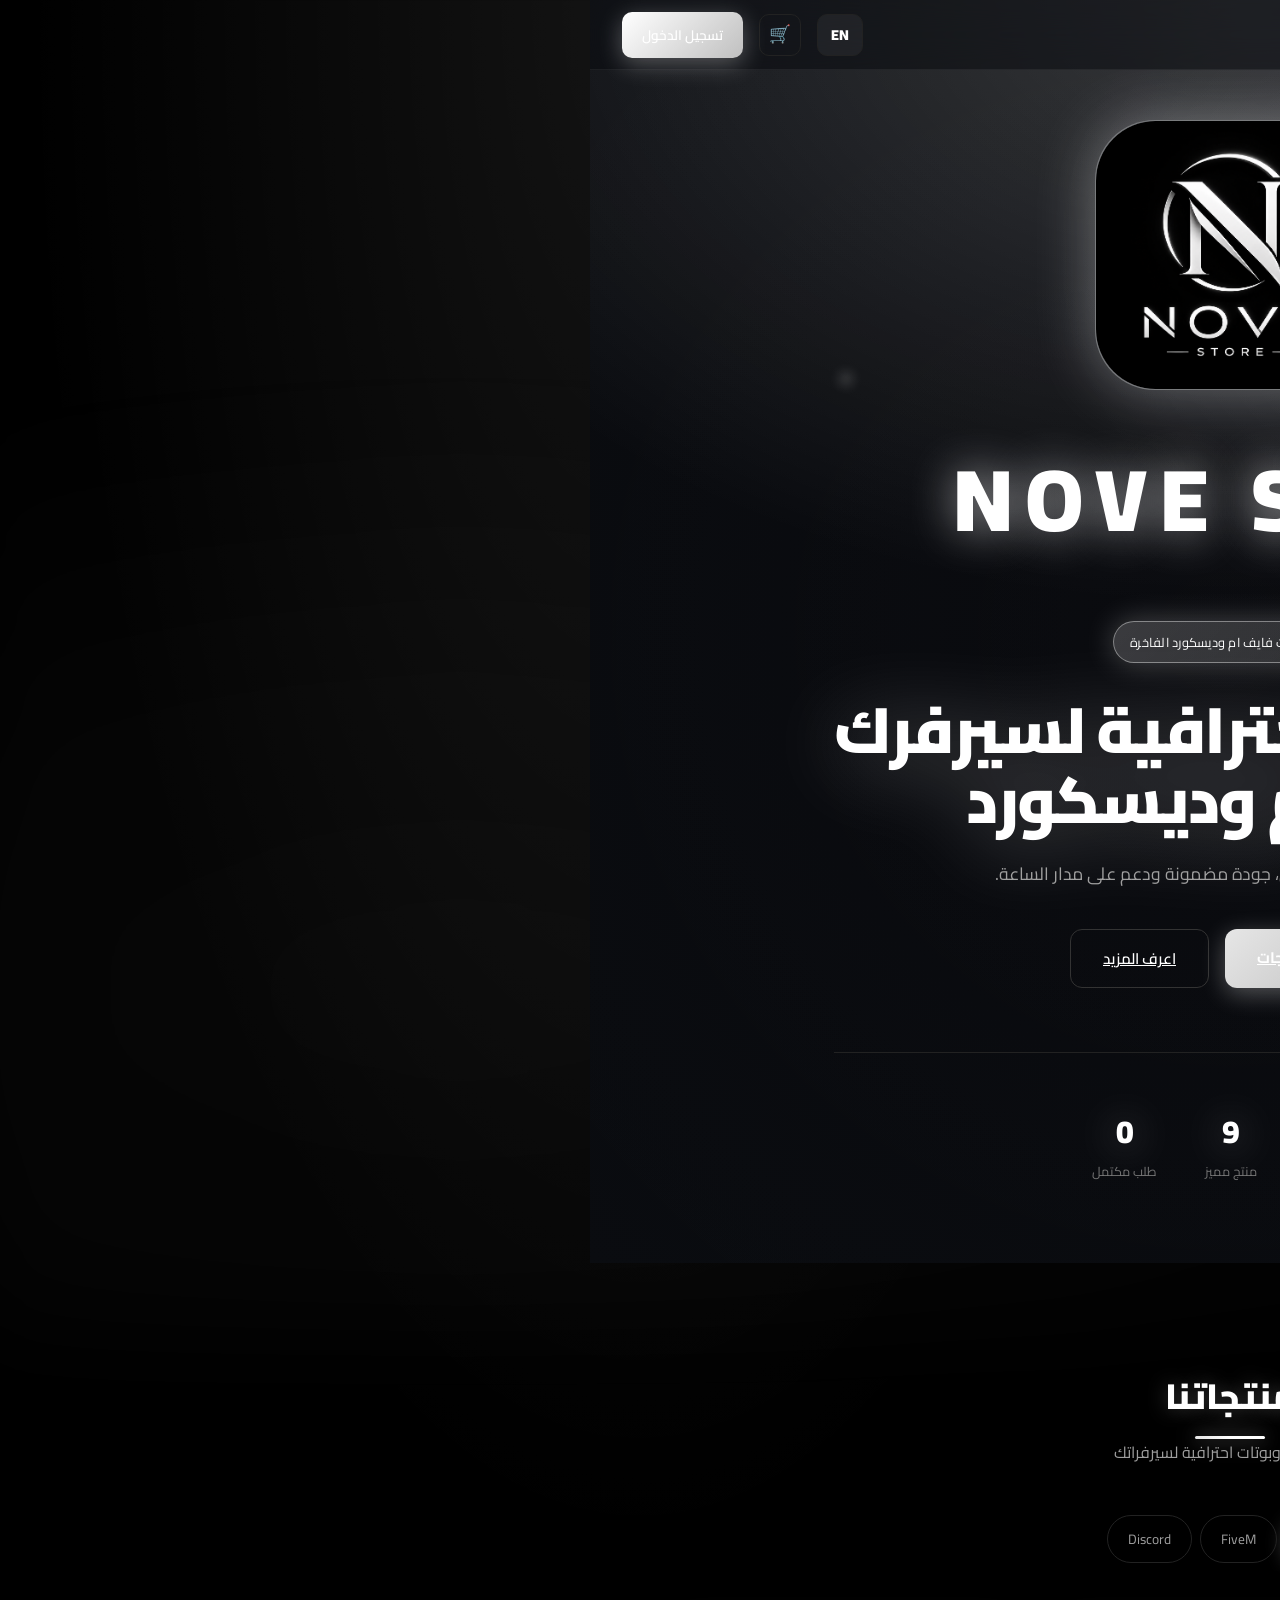
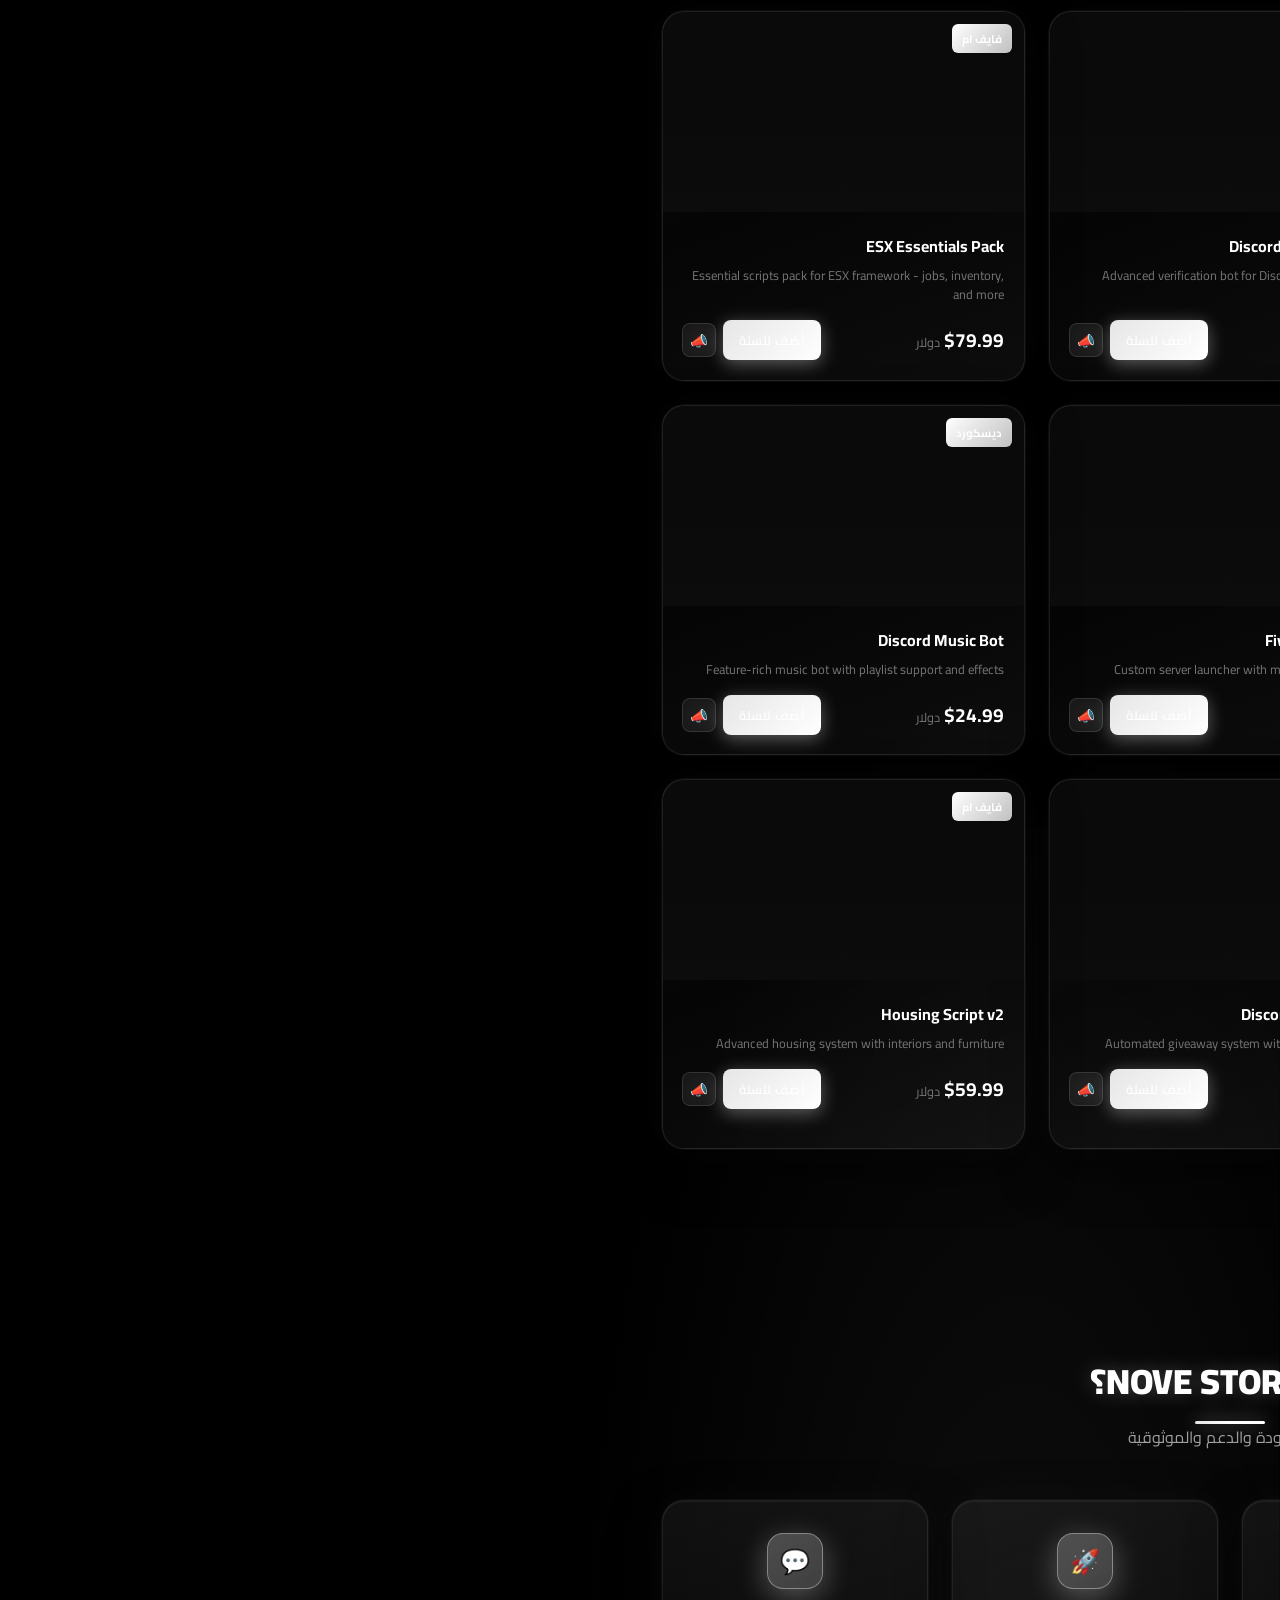
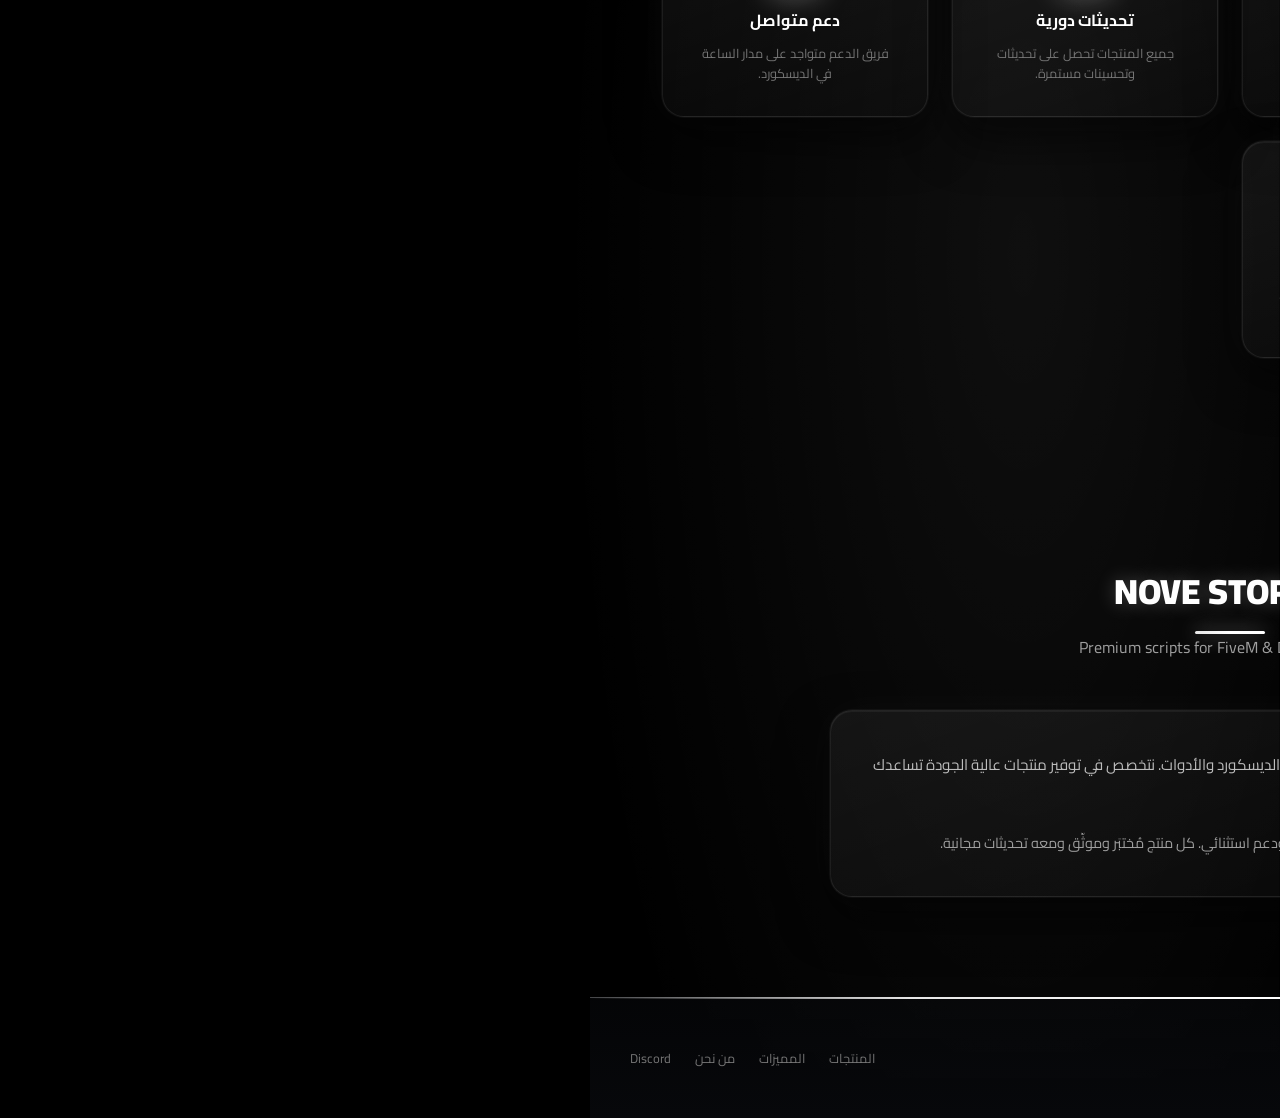
==== index.html @ 497044d3 "Add logo site-wide, user IP tracking, admin PIN gate, anti-tamper kick" ====
<!DOCTYPE html>
<html lang="ar" dir="rtl">
<head>
  <meta charset="UTF-8">
  <meta http-equiv="Content-Security-Policy" content="default-src 'self'; script-src 'self' 'unsafe-inline' https://cdn.jsdelivr.net; style-src 'self' 'unsafe-inline'; img-src 'self' data: blob:; connect-src 'self' https://cdn.jsdelivr.net https://api.emailjs.com https://cdn.jsdelivr.net; font-src 'self' data:; object-src 'none'; base-uri 'self'; frame-ancestors 'self';">
  <meta name="viewport" content="width=device-width, initial-scale=1.0">
  <title>NOVE STOR - FiveM & Discord Products</title>
  <meta name="description" content="Premium FiveM scripts, Discord bots, and gaming resources.">
  <link rel="stylesheet" href="css/style.css">
  <link rel="icon" href="images/logo.png">
  <link rel="apple-touch-icon" href="images/logo.png">
</head>
<body data-page="store">

  <!-- NAVBAR -->
  <nav class="navbar">
    <ul class="nav-links">
      <li><a href="#products" class="active" data-i18n="nav_products">Products</a></li>
      <li><a href="#features" data-i18n="nav_features">Features</a></li>
      <li><a href="#about" data-i18n="nav_about">About</a></li>
    </ul>

    <div class="nav-actions">
      <button class="lang-toggle" id="lang-toggle" onclick="APP.toggleLang()" title="Language">ع</button>

      <button class="nav-cart" onclick="APP.openCart()">
        &#128722;
        <span class="cart-badge hidden">0</span>
      </button>

      <div id="auth-buttons" class="nav-actions">
        <button class="btn-nav btn-nav-filled" onclick="document.getElementById('auth-modal').classList.add('active')" data-i18n="sign_in">Sign In</button>
      </div>

      <div class="user-menu" id="user-menu">
        <img class="user-avatar" src="" alt="User" onclick="APP.toggleUserDropdown()">
        <div class="user-dropdown">
          <div class="user-dropdown-header">
            <h4 class="user-name">User</h4>
            <p class="user-email">user@email.com</p>
            <span class="user-role" id="user-role" data-role="user"></span>
          </div>
          <label class="user-dropdown-action" style="cursor:pointer;">
            📷 <span data-i18n="change_avatar">Change Avatar</span>
            <input type="file" accept="image/*" onchange="APP.uploadAvatar(event)" style="display:none;">
          </label>
          <button class="user-dropdown-action" onclick="APP.showProfilePanel()">
            &#128100; <span data-i18n="my_account">My Account</span>
          </button>
          <a href="pages/admin.html" class="admin-link" data-i18n="admin_panel">&#9881; Admin Panel</a>
          <button onclick="APP.logout()" data-i18n="sign_out">&#10140; Sign Out</button>
        </div>
      </div>

      <button class="mobile-toggle">&#9776;</button>
    </div>
  </nav>

  <!-- HERO -->
<section class="hero" id="home">
    <div class="hero-content">
      <div class="hero-logo">
        <div class="hero-logo-icon">N</div>
        <div class="hero-logo-name">NOVE <span>STOR</span></div>
      </div>
      <div class="hero-badge">
        <span class="hero-badge-dot"></span>
        <span data-i18n="hero_badge">Premium FiveM &amp; Discord Products</span>
      </div>
      <h1>
        <span data-i18n="hero_title1">Premium Scripts &amp; Bots</span>
        <span data-i18n="hero_title2">For Your Server</span>
      </h1>
      <p data-i18n="hero_desc">
        High-quality FiveM scripts, Discord bots, and gaming resources.
        Professional tools for serious server owners.
      </p>
      <div class="hero-actions">
        <a href="#products" class="btn-primary" data-i18n="browse">Browse Products</a>
        <a href="#features" class="btn-secondary" data-i18n="learn_more">Learn More</a>
      </div>
      <div class="hero-stats">
        <div class="hero-stat">
          <h3 id="stat-customers">0</h3>
          <p data-i18n="happy_customers">Happy Customers</p>
        </div>
        <div class="hero-stat">
          <h3 id="stat-products">0</h3>
          <p data-i18n="premium_products">Premium Products</p>
        </div>
        <div class="hero-stat">
          <h3 id="stat-orders">0</h3>
          <p data-i18n="orders_completed">Orders Completed</p>
        </div>
      </div>
    </div>
  </section>

  <!-- PRODUCTS -->
  <section class="section" id="products">
    <div class="section-header">
      <h2 data-i18n="our_products">Our Products</h2>
      <p data-i18n="our_products_desc">Professional scripts and bots for your FiveM and Discord servers</p>
    </div>

    <div class="category-filters">
      <button class="filter-btn active" onclick="APP.filterProducts('all')" data-i18n="all">All</button>
      <button class="filter-btn" onclick="APP.filterProducts('fivem')">FiveM</button>
      <button class="filter-btn" onclick="APP.filterProducts('discord')">Discord</button>
    </div>

    <div class="products-grid" id="products-grid">
      <!-- Products rendered by JS -->
    </div>
  </section>

  <!-- FEATURES -->
  <section class="section" id="features">
    <div class="section-header">
      <h2 data-i18n="why_us">Why Choose NOVE STOR?</h2>
      <p data-i18n="why_us_desc">We deliver quality, support, and reliability</p>
    </div>
    <div class="features-grid">
      <div class="feature-card">
        <div class="feature-icon">&#9889;</div>
        <h3 data-i18n="inst_delivery">Instant Delivery</h3>
        <p data-i18n="inst_delivery_desc">Get your products instantly after payment. No waiting, no delays.</p>
      </div>
      <div class="feature-card">
        <div class="feature-icon">&#128274;</div>
        <h3 data-i18n="secure_payment">Secure Payment</h3>
        <p data-i18n="secure_payment_desc">Safe and secure payments through PayPal. Your data is protected.</p>
      </div>
      <div class="feature-card">
        <div class="feature-icon">&#128640;</div>
        <h3 data-i18n="updates">Regular Updates</h3>
        <p data-i18n="updates_desc">All products receive regular updates and improvements.</p>
      </div>
      <div class="feature-card">
        <div class="feature-icon">&#128172;</div>
        <h3 data-i18n="support247">24/7 Support</h3>
        <p data-i18n="support247_desc">Our support team is available around the clock on Discord.</p>
      </div>
      <div class="feature-card">
        <div class="feature-icon">&#128736;</div>
        <h3 data-i18n="easy_setup">Easy Setup</h3>
        <p data-i18n="easy_setup_desc">All products come with detailed documentation and easy installation.</p>
      </div>
      <div class="feature-card">
        <div class="feature-icon">&#10084;</div>
        <h3 data-i18n="quality_code">Quality Code</h3>
        <p data-i18n="quality_code_desc">Clean, optimized, and well-documented code you can trust.</p>
      </div>
    </div>
  </section>

  <!-- ABOUT -->
  <section class="section" id="about">
    <div class="section-header">
      <h2 data-i18n="about_title">About NOVE STOR</h2>
      <p data-i18n="store_slogan">Your trusted source for FiveM and Discord products</p>
    </div>
    <div class="features-grid" style="max-width: 800px; margin: 0 auto;">
      <div class="feature-card" style="grid-column: 1 / -1; text-align: right; padding: 2.5rem;">
        <p style="color: var(--gray-300); font-size: 0.95rem; line-height: 1.8; margin-bottom: 1.5rem;" data-i18n="about_desc">
          NOVE STOR is a premium marketplace for FiveM scripts, Discord bots, and gaming resources. We specialize in providing high-quality, well-coded products that help you build and manage your gaming communities.
        </p>
        <p style="color: var(--gray-400); font-size: 0.9rem; line-height: 1.8;" data-i18n="about_desc2">
          Our mission is to deliver professional-grade tools at affordable prices with exceptional customer support. Every product is tested, documented, and comes with free updates.
        </p>
      </div>
    </div>
  </section>

  <!-- FOOTER -->
  <footer class="footer">
    <div class="footer-content">
      <p data-i18n="footer_rights">&copy; 2026 NOVE STOR. All rights reserved.</p>
      <div class="footer-links">
        <a href="#products" data-i18n="nav_products">Products</a>
        <a href="#features" data-i18n="nav_features">Features</a>
        <a href="#about" data-i18n="nav_about">About</a>
        <a href="https://discord.gg/nove" target="_blank">Discord</a>
      </div>
      <div class="footer-social" id="social-icons"></div>
    </div>
  </footer>

  <!-- AUTH MODAL -->
  <div class="modal-overlay" id="auth-modal">
    <div class="modal">
      <button class="modal-close" onclick="APP.closeModal('auth-modal')">&times;</button>
      <div class="modal-body">
        <h2 data-i18n="signin_title">Welcome to NOVE STOR</h2>
        <p data-i18n="signin_desc">Sign in to make purchases and manage your orders</p>

        <div class="auth-tabs">
          <button class="auth-tab active" data-tab="login" onclick="APP.showAuthTab('login')" data-i18n="tab_login">Login</button>
          <button class="auth-tab" data-tab="register" onclick="APP.showAuthTab('register')" data-i18n="tab_register">Register</button>
        </div>

        <!-- LOGIN FORM -->
        <div class="auth-form" id="auth-login-form">
          <form onsubmit="APP.loginWithEmail(event)">
            <div class="form-group">
              <label data-i18n="email_label">Email</label>
              <input type="email" id="auth-email" placeholder="example@email.com" required>
            </div>
            <div class="form-group">
              <label data-i18n="password_label">Password</label>
              <input type="password" id="auth-password" placeholder="\u2022\u2022\u2022\u2022\u2022\u2022" required minlength="6">
            </div>
            <button type="submit" class="auth-submit-btn" style="background:var(--primary); color:#fff; margin-top:0.5rem;">
              <span data-i18n="tab_login">Login</span>
            </button>
          </form>
          <div class="auth-countdown" id="login-countdown" style="display:none;"></div>
        </div>

        <!-- REGISTER FORM -->
        <div class="auth-form" id="auth-register-form" style="display:none;">
          <form onsubmit="APP.registerWithEmail(event)">
            <div class="form-group">
              <label data-i18n="name_label">Full Name</label>
              <input type="text" id="reg-name" placeholder="John Doe" required>
            </div>
            <div class="form-group">
              <label data-i18n="email_label">Email</label>
              <input type="email" id="reg-email" placeholder="example@email.com" required>
            </div>
            <div class="form-group">
              <label data-i18n="password_label">Password</label>
              <input type="password" id="reg-password" placeholder="\u2022\u2022\u2022\u2022\u2022\u2022" required minlength="6">
            </div>
            <button type="submit" class="auth-submit-btn" style="background:var(--primary); color:#fff; margin-top:0.5rem;">
              <span data-i18n="tab_register">Register</span>
            </button>
          </form>
          <div class="auth-countdown" id="reg-countdown" style="display:none;"></div>
        </div>

        <p style="text-align:center; font-size: 0.8rem; color: var(--gray-500); margin-top:1rem;" data-i18n="terms_note">
          By signing in, you agree to our Terms of Service and Privacy Policy
        </p>
      </div>
    </div>
  </div>

  <!-- CART MODAL -->
  <div class="modal-overlay" id="cart-modal">
    <div class="modal">
      <button class="modal-close" onclick="APP.closeModal('cart-modal')">&times;</button>
      <div class="modal-body">
        <!-- Cart content rendered by JS -->
      </div>
    </div>
  </div>

  <!-- PRODUCT DETAIL MODAL -->
  <div class="modal-overlay" id="product-modal">
    <div class="modal">
      <div class="modal-body">
        <!-- Product detail rendered by JS -->
      </div>
    </div>
  </div>

  <!-- PROFILE MODAL -->
  <div class="modal-overlay" id="profile-modal">
    <div class="modal" style="max-width:520px;">
      <button class="modal-close" onclick="APP.closeModal('profile-modal')">&times;</button>
      <div class="modal-body" id="profile-content">
        <!-- Rendered by JS -->
      </div>
    </div>
  </div>

  <!-- SUCCESS PAGE -->
  <div id="success-content" style="min-height:100vh; display:none; align-items:center; justify-content:center; text-align:center; padding:120px 2rem 2rem;">
  </div>

  <script src="https://cdn.jsdelivr.net/npm/@emailjs/browser@4/dist/email.min.js"></script>
  <script src="js/app.js"></script>
  <script>
    document.addEventListener('DOMContentLoaded', () => {
      APP.loadSettings();
      APP.applyStaticTranslations();
      const lt = document.getElementById('lang-toggle');
      if (lt) lt.textContent = APP.lang === 'ar' ? 'EN' : 'ع';
      APP.applyLogo();
      APP.renderProducts();
      APP.initReveal();
      APP.applyHidden();
      APP.applyTextEdits();
    });
  </script>
</body>
</html>
---- css/style.css ----
@import url('fonts-local.css');

:root {
  --black: #000000;
  --dark: #050505;
  --darker: #0a0a0a;
  --card-bg: #0c0c0c;
  --border: #222222;
  --border-light: #333333;
  --white: #ffffff;
  --gray-100: #ffffff;
  --gray-200: #e0e0e0;
  --gray-300: #bdbdbd;
  --gray-400: #9e9e9e;
  --gray-500: #757575;
  --gray-600: #4f4f4f;
  --accent: #ffffff;
  --primary: #ffffff;
  --primary-light: #ffffff;
  --secondary: #bdbdbd;
  --secondary-light: #ffffff;
  --gradient: linear-gradient(135deg, #ffffff, #c0c0c0);
  --gradient-soft: linear-gradient(135deg, rgba(255,255,255,0.12), rgba(255,255,255,0.05));
  --glow: 0 0 30px rgba(255,255,255,0.18);
}

* {
  margin: 0;
  padding: 0;
  box-sizing: border-box;
}

html {
  scroll-behavior: auto;
}

[id] {
  scroll-margin-top: 80px;
}

body {
  font-family: 'Cairo', 'Inter', sans-serif;
  background: var(--black);
  color: var(--white);
  direction: rtl;
  min-height: 100vh;
  overflow-x: hidden;
  background-image:
    radial-gradient(ellipse 80% 60% at 50% 0%, rgba(255,255,255,0.08) 0%, transparent 60%),
    radial-gradient(ellipse 60% 50% at 80% 80%, rgba(255,255,255,0.06) 0%, transparent 60%);
}

/* ===== LANGUAGE ===== */
html[dir="ltr"] body {
  direction: ltr;
}

html[dir="ltr"] .navbar,
html[dir="ltr"] .section-header,
html[dir="ltr"] .footer-content,
html[dir="ltr"] .modal-body {
  text-align: left;
}

html[dir="ltr"] .hero-content {
  direction: ltr;
}

html[dir="ltr"] .nav-links a::after {
  right: 0;
  left: 0;
  margin: 0 auto;
}

html[dir="ltr"] .navbar,
html[dir="ltr"] .nav-actions,
html[dir="ltr"] .nav-links,
html[dir="ltr"] .category-filters,
html[dir="ltr"] .hero-stats,
html[dir="ltr"] .hero-actions,
html[dir="ltr"] .footer-links {
  flex-direction: row;
}

html[dir="ltr"] .toolbar-right { margin-left: 0; margin-right: auto; }

/* Admin LTR direction overrides */
html[dir="ltr"] .admin-sidebar {
  right: auto;
  left: 0;
  border-left: none;
  border-right: 1px solid var(--border);
}

html[dir="ltr"] .admin-content {
  margin-right: 0;
  margin-left: 280px;
}

html[dir="ltr"] .admin-nav-item.active {
  border-right: none;
  border-left: 3px solid var(--white);
}

html[dir="ltr"] .admin-sidebar-brand,
html[dir="ltr"] .admin-nav-item,
html[dir="ltr"] .admin-owner-card,
html[dir="ltr"] .admin-table th,
html[dir="ltr"] .admin-table td,
html[dir="ltr"] .admin-content,
html[dir="ltr"] .admin-topbar {
  direction: ltr;
  text-align: left;
}

@media (max-width: 768px) {
  html[dir="ltr"] .admin-sidebar {
    right: auto;
    left: 0;
    transform: translateX(-100%);
  }
  html[dir="ltr"] .admin-sidebar.active {
    transform: translateX(0);
  }
  html[dir="ltr"] .admin-content {
    margin-left: 0;
  }
}

.lang-toggle {
  background: rgba(255,255,255,0.05);
  border: 1px solid var(--border);
  color: var(--white);
  font-family: inherit;
  font-weight: 800;
  width: 46px;
  height: 42px;
  border-radius: 10px;
  cursor: pointer;
  font-size: 0.9rem;
  transition: all 0.3s ease;
}

.lang-toggle:hover {
  border-color: var(--primary);
  background: rgba(255,255,255,0.15);
  color: var(--primary-light);
  box-shadow: 0 0 20px rgba(255,255,255,0.2);
}

/* ===== FLOATING GLOW EFFECT (float on water with shine) ===== */
.hero {
  background:
    radial-gradient(120% 80% at 50% 0%, rgba(255,255,255,0.12) 0%, transparent 60%),
    radial-gradient(ellipse at center, #000 0%, #0a0c10 100%);
}

body {
  position: relative;
}

/* Animated water shimmer background — lightweight, opacity-only */
body::before {
  content: '';
  position: fixed;
  inset: -50%;
  z-index: -1;
  background:
    radial-gradient(ellipse 60% 40% at 20% 80%, rgba(255,255,255,0.04), transparent),
    radial-gradient(ellipse 50% 35% at 80% 20%, rgba(255,255,255,0.04), transparent);
  filter: blur(60px);
  opacity: 0.85;
  pointer-events: none;
}

/* Floating cards — subtle GPU transform only */
.feature-card,
.admin-stat-card,
.admin-panel-card,
.admin-form-card,
.admin-table {
  box-shadow:
    0 0 0 1px rgba(255,255,255,0.04),
    0 20px 50px rgba(0,0,0,0.6),
    inset 0 1px 0 rgba(255,255,255,0.05),
    0 0 40px rgba(255,255,255,0.03);
  position: relative;
}

.product-card {
  box-shadow:
    0 0 0 1px rgba(255,255,255,0.04),
    0 20px 50px rgba(0,0,0,0.6),
    inset 0 1px 0 rgba(255,255,255,0.05),
    0 0 40px rgba(255,255,255,0.03);
  position: relative;
  animation: cardIn 0.4s cubic-bezier(0.2, 0.8, 0.2, 1) both;
}
@keyframes cardIn {
  from { opacity: 0; transform: translateY(14px); }
  to { opacity: 1; transform: none; }
}

.product-card:nth-child(odd),
.admin-stat-card:nth-child(even) {
  animation-delay: 0.06s;
}

.product-card:nth-child(3n),
.admin-stat-card:nth-child(4n) {
  animation-delay: 0.12s;
}

.product-card:nth-child(odd) { animation-delay: 0.06s; }

.product-card:hover {
  transform: translateY(-4px);
}

/* Glow sweep — subtle, GPU transform only */
.product-card::before,
.feature-card::before,
.admin-panel-card::before {
  content: '';
  position: absolute;
  top: 0;
  left: -100%;
  width: 60%;
  height: 100%;
  background: linear-gradient(120deg, transparent, rgba(255,255,255,0.08), transparent);
  transform: skewX(-20deg);
  pointer-events: none;
  visibility: hidden;
}

/* Buttons get a soft glow too */
.btn-primary,
.btn-nav-filled,
.btn-admin-primary {
  box-shadow: 0 6px 24px rgba(255,255,255,0.3);
}

.btn-primary:hover,
.btn-nav-filled:hover,
.btn-admin-primary:hover {
  box-shadow: 0 8px 40px rgba(255,255,255,0.5);
}

/* Modal glows softly */
.modal {
  box-shadow: 0 0 0 1px rgba(255,255,255,0.1), 0 30px 80px rgba(0,0,0,0.8), 0 0 60px rgba(255,255,255,0.08);
}

/* Shimmering brand */
::-webkit-scrollbar {
  width: 8px;
}
::-webkit-scrollbar-track {
  background: var(--dark);
}
::-webkit-scrollbar-thumb {
  background: var(--border-light);
  border-radius: 4px;
}
::-webkit-scrollbar-thumb:hover {
  background: var(--primary);
}

/* ===== NAVBAR ===== */
.navbar {
  position: fixed;
  top: 0;
  left: 0;
  right: 0;
  z-index: 1000;
  background: rgba(0, 0, 0, 0.85);
  backdrop-filter: blur(20px);
  border-bottom: 1px solid var(--border);
  padding: 0 2rem;
  height: 70px;
  display: flex;
  align-items: center;
  justify-content: space-between;
  gap: 2rem;
  transition: all 0.3s ease;
}

.navbar.scrolled {
  background: rgba(0, 0, 0, 0.95);
  box-shadow: 0 4px 30px rgba(0, 0, 0, 0.5);
}

.nav-links {
  display: flex;
  align-items: center;
  gap: 2rem;
  list-style: none;
  justify-content: flex-start;
}

.nav-links a {
  color: var(--gray-400);
  text-decoration: none;
  font-size: 0.9rem;
  font-weight: 500;
  transition: color 0.3s ease;
  position: relative;
}

.nav-links a:hover,
.nav-links a.active {
  color: var(--white);
}

.nav-links a::after {
  content: '';
  position: absolute;
  bottom: -4px;
  right: 0;
  width: 0;
  height: 2px;
  background: var(--white);
  transition: width 0.3s ease;
}

.nav-links a:hover::after,
.nav-links a.active::after {
  width: 100%;
}

.nav-actions {
  display: flex;
  align-items: center;
  gap: 1rem;
  justify-content: flex-end;
}

.nav-cart {
  position: relative;
  background: none;
  border: 1px solid var(--border);
  color: var(--white);
  width: 42px;
  height: 42px;
  border-radius: 10px;
  cursor: pointer;
  display: flex;
  align-items: center;
  justify-content: center;
  font-size: 1.1rem;
  transition: all 0.3s ease;
}

.nav-cart:hover {
  border-color: var(--white);
  background: rgba(255,255,255,0.05);
}

.cart-badge {
  position: absolute;
  top: -5px;
  left: -5px;
  background: var(--primary);
  color: var(--white);
  font-size: 0.65rem;
  font-weight: 700;
  width: 18px;
  height: 18px;
  border-radius: 50%;
  display: flex;
  align-items: center;
  justify-content: center;
}

.cart-badge.hidden {
  display: none;
}

.btn-nav {
  padding: 10px 20px;
  border-radius: 10px;
  font-size: 0.85rem;
  font-weight: 600;
  cursor: pointer;
  transition: all 0.3s ease;
  border: none;
  font-family: inherit;
}

.btn-nav-outline {
  background: transparent;
  color: var(--white);
  border: 1px solid var(--border-light);
}

.btn-nav-outline:hover {
  border-color: var(--white);
  background: rgba(255,255,255,0.05);
}

.btn-nav-filled {
  background: var(--gradient);
  color: var(--white);
}

.btn-nav-filled:hover {
  box-shadow: 0 6px 24px rgba(255,255,255,0.4);
  transform: translateY(-1px);
}

.user-menu {
  position: relative;
  display: none;
}

.user-menu.active {
  display: block;
}

.user-avatar {
  width: 40px;
  height: 40px;
  border-radius: 50%;
  border: 2px solid var(--primary);
  cursor: pointer;
  object-fit: cover;
  transition: all 0.3s ease;
}

.user-avatar:hover {
  border-color: var(--secondary);
  box-shadow: 0 0 15px rgba(255,255,255,0.4);
}

.user-dropdown {
  position: absolute;
  top: 50px;
  left: 0;
  background: var(--darker);
  border: 1px solid var(--border);
  border-radius: 12px;
  padding: 8px;
  min-width: 220px;
  display: none;
  box-shadow: 0 20px 60px rgba(0,0,0,0.5);
}

.user-dropdown.active {
  display: block;
}

.user-dropdown-header {
  padding: 12px;
  border-bottom: 1px solid var(--border);
  margin-bottom: 4px;
}

.user-dropdown-header p {
  font-size: 0.8rem;
  color: var(--gray-400);
}

.user-dropdown-header h4 {
  font-size: 0.9rem;
  font-weight: 600;
}

.user-dropdown a,
.user-dropdown button {
  display: flex;
  align-items: center;
  gap: 10px;
  padding: 10px 12px;
  color: var(--gray-300);
  text-decoration: none;
  font-size: 0.85rem;
  border-radius: 8px;
  border: none;
  background: none;
  width: 100%;
  cursor: pointer;
  font-family: inherit;
  transition: background 0.2s;
}

.user-dropdown a:hover,
.user-dropdown button:hover {
  background: rgba(255,255,255,0.05);
  color: var(--white);
}

.user-dropdown .danger {
  color: #ff4444;
}

.user-dropdown-action {
  display: flex;
  align-items: center;
  gap: 10px;
  padding: 10px 12px;
  color: var(--gray-300);
  font-size: 0.85rem;
  border-radius: 8px;
  transition: background 0.2s;
  cursor: pointer;
}

.user-dropdown-action:hover {
  background: rgba(255,255,255,0.1);
  color: var(--primary-light);
}

.mobile-toggle {
  display: none;
  background: none;
  border: none;
  color: var(--white);
  font-size: 1.5rem;
  cursor: pointer;
}

/* ===== HERO ===== */
.hero {
  min-height: 100vh;
  display: flex;
  align-items: center;
  justify-content: center;
  text-align: center;
  padding: 120px 2rem 80px;
  position: relative;
  overflow: hidden;
}

.hero::before {
  content: '';
  position: absolute;
  top: -50%;
  left: -50%;
  width: 200%;
  height: 200%;
  background: radial-gradient(circle at 50% 50%, rgba(255,255,255,0.02) 0%, transparent 50%);
}

.hero-content {
  position: relative;
  z-index: 1;
  max-width: 800px;
}

/* Big luxury logo — first thing customers see */
.hero-logo {
  display: flex;
  flex-direction: column;
  align-items: center;
  gap: 1.6rem;
  margin-bottom: 2.5rem;
}

.hero-logo-icon {
  width: 270px;
  height: 270px;
  background: var(--gradient);
  border-radius: 60px;
  display: flex;
  align-items: center;
  justify-content: center;
  font-weight: 900;
  font-size: 7.2rem;
  color: #000;
  box-shadow:
    0 0 0 2px rgba(255,255,255,0.35),
    0 30px 90px rgba(0,0,0,0.65),
    0 0 120px rgba(255,255,255,0.5);
}

.hero-logo-name {
  font-size: 5.5rem;
  font-weight: 900;
  letter-spacing: 0.14em;
  color: var(--white);
  text-shadow: 0 0 45px rgba(255,255,255,0.6);
}

.hero-logo-name span {
  color: var(--primary);
  text-shadow: 0 0 45px rgba(255,255,255,0.7);
}

.hero-badge {
  border: 1px solid rgba(255,255,255,0.4);
  background: linear-gradient(135deg, rgba(255,255,255,0.16), rgba(255,255,255,0.08));
  box-shadow: 0 0 30px rgba(255,255,255,0.2);
}

.hero-badge-dot {
  background: var(--primary);
  box-shadow: 0 0 12px 2px rgba(255,255,255,0.7);
  animation: none;
}

.hero-badge {
  display: inline-flex;
  align-items: center;
  gap: 8px;
  padding: 8px 16px;
  background: var(--gradient-soft);
  border: 1px solid rgba(255,255,255,0.3);
  border-radius: 50px;
  font-size: 0.8rem;
  color: var(--primary-light);
  margin-bottom: 2rem;
}

.hero-badge-dot {
  width: 6px;
  height: 6px;
  background: var(--primary);
  border-radius: 50%;
  box-shadow: 0 0 12px 2px rgba(255,255,255,0.7);
}

@keyframes pulse {
  0%, 100% { opacity: 1; }
  50% { opacity: 0.3; }
}

.hero h1 {
  font-size: 4rem;
  font-weight: 900;
  line-height: 1.1;
  margin-bottom: 1.5rem;
  letter-spacing: -2px;
}

.hero h1 span {
  display: block;
  color: var(--white);
}

.hero p {
  font-size: 1.1rem;
  color: var(--gray-400);
  max-width: 550px;
  margin: 0 auto 2.5rem;
  line-height: 1.7;
}

.hero-actions {
  display: flex;
  gap: 1rem;
  justify-content: center;
  flex-wrap: wrap;
}

.btn-primary {
  padding: 14px 32px;
  background: var(--gradient);
  color: var(--white);
  border: none;
  border-radius: 12px;
  font-size: 0.95rem;
  font-weight: 700;
  cursor: pointer;
  font-family: inherit;
  transition: all 0.3s ease;
}

.btn-primary:hover {
  transform: translateY(-2px);
  box-shadow: 0 10px 40px rgba(255,255,255,0.4);
}

.btn-secondary {
  padding: 14px 32px;
  background: transparent;
  color: var(--white);
  border: 1px solid var(--border-light);
  border-radius: 12px;
  font-size: 0.95rem;
  font-weight: 600;
  cursor: pointer;
  font-family: inherit;
  transition: all 0.3s ease;
}

.btn-secondary:hover {
  border-color: var(--primary);
  background: rgba(255,255,255,0.08);
  color: var(--primary-light);
}

.hero-stats {
  display: flex;
  justify-content: center;
  gap: 3rem;
  margin-top: 4rem;
  padding-top: 3rem;
  border-top: 1px solid var(--border);
}

.hero-stat h3 {
  font-size: 2rem;
  font-weight: 900;
  color: var(--white);
}

.hero-stat p {
  font-size: 0.8rem;
  color: var(--gray-500);
  margin: 0;
}

/* ===== SECTIONS ===== */
.section {
  padding: 100px 2rem;
  max-width: 1200px;
  margin: 0 auto;
}

.section-header {
  text-align: center;
  margin-bottom: 3rem;
}

.section-header h2 {
  font-size: 2.2rem;
  font-weight: 800;
  margin-bottom: 0.5rem;
  color: var(--white);
  text-shadow: 0 0 20px rgba(255,255,255,0.25);
}

.section-header p {
  color: var(--gray-400);
  font-size: 1rem;
}

.category-filters {
  display: flex;
  justify-content: center;
  gap: 0.5rem;
  margin-bottom: 3rem;
  flex-wrap: wrap;
}

.filter-btn {
  padding: 10px 20px;
  background: transparent;
  border: 1px solid var(--border);
  color: var(--gray-400);
  border-radius: 50px;
  font-size: 0.85rem;
  font-weight: 500;
  cursor: pointer;
  font-family: inherit;
  transition: all 0.3s ease;
}

.filter-btn:hover,
.filter-btn.active {
  background: var(--gradient);
  color: var(--white);
  border-color: transparent;
  box-shadow: 0 4px 20px rgba(255,255,255,0.3);
}

/* ===== PRODUCTS GRID ===== */
.products-grid {
  display: grid;
  grid-template-columns: repeat(auto-fill, minmax(280px, 1fr));
  gap: 1.5rem;
}

.product-card {
  background: var(--card-bg);
  border: 1px solid var(--border);
  border-radius: 16px;
  overflow: hidden;
  transition: all 0.4s ease;
  cursor: pointer;
}

.product-card:hover {
  border-color: rgba(255,255,255,0.4);
  transform: translateY(-6px);
  box-shadow: 0 20px 60px rgba(0,0,0,0.4), 0 0 30px rgba(255,255,255,0.1);
}

.product-image {
  width: 100%;
  height: 200px;
  background: var(--darker);
  display: flex;
  align-items: center;
  justify-content: center;
  font-size: 3rem;
  position: relative;
  overflow: hidden;
}

.product-image::after {
  content: '';
  position: absolute;
  inset: 0;
  background: linear-gradient(180deg, transparent 50%, var(--card-bg) 100%);
}

.product-tag {
  position: absolute;
  top: 12px;
  right: 12px;
  padding: 4px 10px;
  background: var(--gradient);
  color: var(--white);
  font-size: 0.7rem;
  font-weight: 700;
  border-radius: 6px;
  z-index: 1;
}

.product-info {
  padding: 1.2rem;
}

.product-info h3 {
  font-size: 1rem;
  font-weight: 700;
  margin-bottom: 0.3rem;
}

.product-info p {
  font-size: 0.8rem;
  color: var(--gray-500);
  margin-bottom: 1rem;
  line-height: 1.5;
}

.product-footer {
  display: flex;
  align-items: center;
  justify-content: space-between;
}

.product-price {
  font-size: 1.2rem;
  font-weight: 800;
}

.product-price span {
  font-size: 0.8rem;
  font-weight: 400;
  color: var(--gray-500);
}

.btn-add-cart {
  padding: 8px 16px;
  background: var(--gradient);
  color: var(--white);
  border: none;
  border-radius: 8px;
  font-size: 0.8rem;
  font-weight: 600;
  cursor: pointer;
  font-family: inherit;
  transition: all 0.3s ease;
}

.btn-add-cart:hover {
  box-shadow: 0 4px 20px rgba(255,255,255,0.4);
  transform: translateY(-1px);
}

.btn-add-cart.added {
  background: var(--gray-600);
  color: var(--white);
}

/* ===== FEATURES ===== */
.features-grid {
  display: grid;
  grid-template-columns: repeat(auto-fit, minmax(250px, 1fr));
  gap: 1.5rem;
}

.feature-card {
  padding: 2rem;
  background: var(--card-bg);
  border: 1px solid var(--border);
  border-radius: 16px;
  text-align: center;
  transition: all 0.4s ease;
}

.feature-card:hover {
  border-color: rgba(255,255,255,0.3);
  transform: translateY(-4px);
  box-shadow: 0 20px 50px rgba(0,0,0,0.3), 0 0 20px rgba(255,255,255,0.08);
}

.feature-icon {
  width: 56px;
  height: 56px;
  background: var(--gradient-soft);
  border: 1px solid rgba(255,255,255,0.2);
  border-radius: 14px;
  display: flex;
  align-items: center;
  justify-content: center;
  font-size: 1.5rem;
  margin: 0 auto 1rem;
  transition: all 0.3s ease;
}

.feature-card:hover .feature-icon {
  background: var(--gradient);
  border-color: transparent;
  transform: scale(1.1);
  box-shadow: 0 0 20px rgba(255,255,255,0.4);
}

.feature-card h3 {
  font-size: 1rem;
  font-weight: 700;
  margin-bottom: 0.5rem;
}

.feature-card p {
  font-size: 0.8rem;
  color: var(--gray-500);
  line-height: 1.6;
}

/* ===== PROFILE PANEL ===== */
.profile-header {
  text-align: center;
  padding: 1.5rem 0 1rem;
  border-bottom: 1px solid var(--border);
  margin-bottom: 1rem;
}

.profile-avatar-wrap {
  width: 80px;
  height: 80px;
  border-radius: 50%;
  margin: 0 auto 0.8rem;
  border: 3px solid var(--primary);
  overflow: hidden;
  box-shadow: 0 0 20px rgba(255,255,255,0.3);
  position: relative;
  display: block;
}

.profile-avatar-wrap img {
  width: 100%;
  height: 100%;
  object-fit: cover;
}

.profile-header h3 {
  font-size: 1.1rem;
  font-weight: 700;
  margin-bottom: 0.2rem;
}

.profile-header p {
  font-size: 0.8rem;
  color: var(--gray-400);
}

.profile-tabs {
  display: flex;
  gap: 0;
  border-bottom: 1px solid var(--border);
  margin-bottom: 1rem;
}

.profile-tab {
  flex: 1;
  padding: 10px 0;
  background: none;
  border: none;
  color: var(--gray-500);
  font-size: 0.82rem;
  font-weight: 600;
  cursor: pointer;
  font-family: inherit;
  transition: all 0.3s;
  border-bottom: 2px solid transparent;
  text-align: center;
}

.profile-tab.active {
  color: var(--primary-light);
  border-bottom-color: var(--primary);
}

.profile-tab:hover {
  color: var(--white);
}

.profile-section {
  display: none;
}

.profile-section.active {
  display: block;
}

.profile-form .form-group {
  margin-bottom: 0.8rem;
}

.profile-form .form-group label {
  display: block;
  font-size: 0.75rem;
  color: var(--gray-400);
  margin-bottom: 0.3rem;
  font-weight: 600;
}

.profile-form .form-group input {
  width: 100%;
  padding: 10px 12px;
  background: rgba(255,255,255,0.05);
  border: 1px solid var(--border);
  border-radius: 10px;
  color: var(--white);
  font-size: 0.85rem;
  font-family: inherit;
  transition: border-color 0.3s;
}

.profile-form .form-group input:focus {
  outline: none;
  border-color: var(--primary);
}

.profile-btn {
  width: 100%;
  padding: 12px;
  background: var(--gradient);
  color: var(--white);
  border: none;
  border-radius: 10px;
  font-size: 0.85rem;
  font-weight: 700;
  cursor: pointer;
  font-family: inherit;
  transition: all 0.3s;
  margin-top: 0.5rem;
}

.profile-btn:hover {
  box-shadow: 0 6px 24px rgba(255,255,255,0.4);
  transform: translateY(-1px);
}

.profile-btn.danger {
  background: linear-gradient(135deg, #ef4444, #dc2626);
}

.order-card {
  background: rgba(255,255,255,0.03);
  border: 1px solid var(--border);
  border-radius: 12px;
  padding: 1rem;
  margin-bottom: 0.8rem;
  transition: border-color 0.3s;
}

.order-card:hover {
  border-color: rgba(255,255,255,0.3);
}

.order-card-header {
  display: flex;
  justify-content: space-between;
  align-items: center;
  margin-bottom: 0.5rem;
}

.order-card-header h4 {
  font-size: 0.82rem;
  font-weight: 700;
  color: var(--primary-light);
}

.order-status {
  padding: 3px 10px;
  border-radius: 20px;
  font-size: 0.68rem;
  font-weight: 700;
}

.order-status.completed {
  background: rgba(34,197,94,0.15);
  color: #22c55e;
}

.order-status.pending {
  background: rgba(251,191,36,0.15);
  color: #fbbf24;
}

.order-items {
  font-size: 0.75rem;
  color: var(--gray-400);
  margin-bottom: 0.4rem;
}

.order-card-footer {
  display: flex;
  justify-content: space-between;
  align-items: center;
  font-size: 0.75rem;
  color: var(--gray-500);
  padding-top: 0.5rem;
  border-top: 1px solid var(--border);
}

.order-total {
  font-weight: 700;
  color: var(--white);
  font-size: 0.9rem;
}

.empty-orders {
  text-align: center;
  padding: 2rem 1rem;
  color: var(--gray-500);
}

.empty-orders h4 {
  font-size: 2rem;
  margin-bottom: 0.5rem;
}

/* ===== SHARE ===== */
.btn-share {
  width: 34px;
  height: 34px;
  background: rgba(255,255,255,0.05);
  border: 1px solid var(--border);
  border-radius: 8px;
  color: var(--white);
  font-size: 0.9rem;
  cursor: pointer;
  font-family: inherit;
  transition: all 0.3s ease;
}

.btn-share:hover {
  border-color: var(--primary);
  background: rgba(255,255,255,0.15);
  color: var(--primary-light);
  box-shadow: 0 0 12px rgba(255,255,255,0.3);
}

.product-share-row {
  display: flex;
  align-items: center;
  gap: 0.5rem;
  margin-top: 0.8rem;
  padding-top: 0.8rem;
  border-top: 1px solid var(--border);
}

.product-share-label {
  font-size: 0.78rem;
  color: var(--gray-500);
  margin-left: 0.3rem;
}

.share-btn {
  width: 36px;
  height: 36px;
  border-radius: 10px;
  border: 1px solid var(--border);
  background: rgba(255,255,255,0.04);
  color: var(--white);
  font-size: 1rem;
  cursor: pointer;
  display: flex;
  align-items: center;
  justify-content: center;
  transition: all 0.3s ease;
  font-family: inherit;
}

.share-btn:hover {
  transform: translateY(-2px);
  box-shadow: 0 6px 18px rgba(0,0,0,0.4);
}

.share-btn.whatsapp:hover {
  border-color: #25d366;
  background: rgba(37,211,102,0.15);
}

.share-btn.telegram:hover {
  border-color: #229ed9;
  background: rgba(34,158,217,0.15);
}

.share-btn.x:hover {
  border-color: var(--white);
  background: rgba(255,255,255,0.15);
}

.share-btn.copy:hover {
  border-color: var(--primary);
  background: rgba(255,255,255,0.15);
  color: var(--primary-light);
}

/* ===== FOOTER ===== */
.footer {
  border-top: 1px solid var(--border);
  padding: 3rem 2rem;
  text-align: center;
}

.footer-content {
  max-width: 1200px;
  margin: 0 auto;
  display: flex;
  justify-content: space-between;
  align-items: center;
  flex-wrap: wrap;
  gap: 1rem;
}

.footer p {
  color: var(--gray-500);
  font-size: 0.8rem;
}

.footer-links {
  display: flex;
  gap: 1.5rem;
}

.footer-links a {
  color: var(--gray-500);
  text-decoration: none;
  font-size: 0.8rem;
  transition: color 0.3s;
}

.footer-links a:hover {
  color: var(--white);
}
.footer-social {
  display: flex;
  gap: 0.6rem;
  align-items: center;
}
.social-icon {
  width: 38px;
  height: 38px;
  display: inline-flex;
  align-items: center;
  justify-content: center;
  border-radius: 10px;
  font-size: 18px;
  text-decoration: none;
  background: rgba(255,255,255,0.05);
  border: 1px solid var(--border);
  color: var(--gray-300);
  transition: all 0.2s ease;
}
.social-icon:hover {
  border-color: var(--sc, var(--primary));
  color: var(--sc, var(--primary));
  transform: translateY(-2px);
  box-shadow: 0 4px 14px rgba(0,0,0,0.3);
}

/* ===== MODALS ===== */
.modal-overlay {
  position: fixed;
  inset: 0;
  background: rgba(0,0,0,0.75);
  z-index: 2000;
  display: none;
  align-items: center;
  justify-content: center;
  padding: 2rem;
}

.modal-overlay.active {
  display: flex;
}

.modal {
  background: var(--darker);
  border: 1px solid var(--border);
  border-radius: 20px;
  width: 100%;
  max-width: 480px;
  max-height: 90vh;
  overflow-y: auto;
  position: relative;
}

.modal-close {
  position: absolute;
  top: 16px;
  left: 16px;
  background: rgba(255,255,255,0.1);
  border: none;
  color: var(--white);
  width: 36px;
  height: 36px;
  border-radius: 50%;
  cursor: pointer;
  font-size: 1rem;
  display: flex;
  align-items: center;
  justify-content: center;
  z-index: 1;
  transition: background 0.3s;
}

.modal-close:hover {
  background: rgba(255,255,255,0.2);
}

.modal-body {
  padding: 2rem;
}

#cart-modal .modal {
  max-width: 680px;
}

#cart-modal .modal-body {
  padding: 2rem;
  display: flex;
  flex-direction: column;
  min-height: 60vh;
}

.modal-body h2 {
  font-size: 1.5rem;
  font-weight: 800;
  margin-bottom: 0.5rem;
}

.modal-body > p {
  color: var(--gray-400);
  font-size: 0.85rem;
  margin-bottom: 2rem;
}

/* ===== CART ===== */
.cart-items {
  margin-bottom: 1.5rem;
  flex: 1;
  overflow-y: auto;
  max-height: 50vh;
}

#cart-modal .cart-empty {
  flex: 1;
  display: flex;
  flex-direction: column;
  align-items: center;
  justify-content: center;
}

.cart-item {
  display: flex;
  align-items: center;
  gap: 1rem;
  padding: 1rem;
  background: var(--card-bg);
  border-radius: 12px;
  margin-bottom: 0.75rem;
}

.cart-item-icon {
  width: 48px;
  height: 48px;
  background: rgba(255,255,255,0.05);
  border-radius: 10px;
  display: flex;
  align-items: center;
  justify-content: center;
  font-size: 1.2rem;
  flex-shrink: 0;
}

.cart-item-details {
  flex: 1;
}

.cart-item-details h4 {
  font-size: 0.9rem;
  font-weight: 600;
}

.cart-item-details p {
  font-size: 0.75rem;
  color: var(--gray-500);
}

.cart-item-price {
  font-weight: 700;
  font-size: 0.9rem;
}

.cart-item-remove {
  background: none;
  border: none;
  color: var(--gray-500);
  cursor: pointer;
  font-size: 1rem;
  padding: 4px;
  transition: color 0.3s;
}

.cart-item-remove:hover {
  color: #ff4444;
}

.cart-empty {
  text-align: center;
  padding: 3rem 1rem;
  color: var(--gray-500);
}

.cart-empty-icon {
  font-size: 3rem;
  margin-bottom: 1rem;
}

.cart-summary {
  border-top: 1px solid var(--border);
  padding-top: 1.2rem;
  margin-top: auto;
  display: flex;
  flex-direction: column;
  align-items: flex-end;
}

.cart-summary > .cart-total,
.cart-summary > #paypal-button-container,
.cart-summary > .btn-primary {
  width: min(100%, 320px);
}

.cart-total {
  display: flex;
  justify-content: space-between;
  align-items: center;
  margin-bottom: 1rem;
}

.cart-total span {
  color: var(--gray-400);
  font-size: 0.9rem;
  font-weight: 600;
}

.cart-total strong {
  font-size: 1.5rem;
  font-weight: 800;
  color: var(--primary);
}

#paypal-button-container {
  margin-top: 1rem;
  min-height: 50px;
}

/* ===== AUTH ===== */
.auth-tabs {
  display: flex;
  gap: 4px;
  background: var(--gray-800);
  border-radius: 10px;
  padding: 4px;
  margin-bottom: 1.2rem;
}
.auth-tab {
  flex: 1;
  padding: 10px;
  border: none;
  border-radius: 8px;
  background: transparent;
  color: var(--gray-400);
  font-size: 0.9rem;
  font-weight: 600;
  cursor: pointer;
  font-family: inherit;
  transition: all 0.3s ease;
}
.auth-tab.active {
  background: var(--primary);
  color: #fff;
}
.auth-tab:not(.active):hover {
  background: var(--gray-700);
  color: var(--gray-200);
}
.auth-form .form-group {
  margin-bottom: 0.8rem;
}
.auth-form .form-group label {
  font-size: 0.8rem;
  color: var(--gray-300);
  margin-bottom: 4px;
  display: block;
}
.auth-form .form-group input {
  width: 100%;
  padding: 12px 14px;
  background: var(--gray-800);
  border: 1px solid var(--border);
  border-radius: 10px;
  color: var(--gray-100);
  font-size: 0.9rem;
  font-family: inherit;
  outline: none;
  transition: border 0.3s ease;
  box-sizing: border-box;
}
.auth-form .form-group input:focus {
  border-color: var(--primary);
}
.auth-submit-btn {
  width: 100%;
  padding: 14px;
  background: var(--white);
  color: var(--black);
  border: none;
  border-radius: 12px;
  font-size: 0.95rem;
  font-weight: 600;
  cursor: pointer;
  font-family: inherit;
  display: flex;
  align-items: center;
  justify-content: center;
  gap: 10px;
  transition: all 0.3s ease;
}

.auth-submit-btn:hover {
  background: var(--gray-200);
}

.auth-submit-btn img {
  width: 20px;
  height: 20px;
}

.auth-divider {
  display: flex;
  align-items: center;
  gap: 1rem;
  margin: 1.5rem 0;
  color: var(--gray-600);
  font-size: 0.8rem;
}

.auth-divider::before,
.auth-divider::after {
  content: '';
  flex: 1;
  height: 1px;
  background: var(--border);
}

/* ===== ADMIN PANEL ===== */
.admin-layout {
  display: flex;
  min-height: 100vh;
  padding-top: 70px;
}

.admin-sidebar {
  width: 260px;
  background: var(--dark);
  border-left: 1px solid var(--border);
  padding: 2rem 0;
  position: fixed;
  top: 70px;
  right: 0;
  bottom: 0;
  overflow-y: auto;
}

.admin-sidebar-header {
  padding: 0 1.5rem 1.5rem;
  border-bottom: 1px solid var(--border);
  margin-bottom: 1rem;
}

.admin-sidebar-header h3 {
  font-size: 0.75rem;
  color: var(--gray-500);
  text-transform: uppercase;
  letter-spacing: 1px;
}

.admin-nav-item {
  display: flex;
  align-items: center;
  gap: 10px;
  padding: 12px 1.5rem;
  color: var(--gray-400);
  text-decoration: none;
  font-size: 0.9rem;
  transition: all 0.3s ease;
  cursor: pointer;
  border: none;
  background: none;
  width: 100%;
  text-align: right;
  font-family: inherit;
}

.admin-nav-item:hover,
.admin-nav-item.active {
  color: var(--white);
  background: rgba(255,255,255,0.05);
  border-right: 3px solid var(--white);
}

.admin-content {
  flex: 1;
  padding: 2rem;
  margin-right: 260px;
}

.admin-page-header {
  display: flex;
  align-items: center;
  justify-content: space-between;
  margin-bottom: 2rem;
  flex-wrap: wrap;
  gap: 1rem;
}

.admin-page-header h1 {
  font-size: 1.5rem;
  font-weight: 800;
}

.admin-stats {
  display: grid;
  grid-template-columns: repeat(auto-fit, minmax(200px, 1fr));
  gap: 1rem;
  margin-bottom: 2rem;
}

.admin-stat-card {
  background: var(--card-bg);
  border: 1px solid var(--border);
  border-radius: 14px;
  padding: 1.5rem;
}

.admin-stat-card h4 {
  font-size: 0.75rem;
  color: var(--gray-500);
  text-transform: uppercase;
  letter-spacing: 0.5px;
  margin-bottom: 0.5rem;
}

.admin-stat-card .value {
  font-size: 2rem;
  font-weight: 900;
}

.admin-stat-card .change {
  font-size: 0.8rem;
  color: #44ff44;
  margin-top: 0.25rem;
}

.admin-table {
  width: 100%;
  background: var(--card-bg);
  border: 1px solid var(--border);
  border-radius: 14px;
  overflow: hidden;
}

.admin-table table {
  width: 100%;
  border-collapse: collapse;
}

.admin-table th,
.admin-table td {
  padding: 14px 1.2rem;
  text-align: right;
  font-size: 0.85rem;
  border-bottom: 1px solid var(--border);
}

.admin-table th {
  background: var(--darker);
  color: var(--gray-400);
  font-weight: 600;
  font-size: 0.75rem;
  text-transform: uppercase;
  letter-spacing: 0.5px;
}

.admin-table td {
  color: var(--gray-200);
}

.admin-table tr:last-child td {
  border-bottom: none;
}

.admin-table tr:hover td {
  background: rgba(255,255,255,0.02);
}

.status-badge {
  padding: 4px 10px;
  border-radius: 6px;
  font-size: 0.75rem;
  font-weight: 600;
}

.status-badge.active {
  background: rgba(68, 255, 68, 0.1);
  color: #44ff44;
}

.status-badge.pending {
  background: rgba(255, 200, 0, 0.1);
  color: #ffc800;
}

.status-badge.inactive {
  background: rgba(255, 68, 68, 0.1);
  color: #ff4444;
}

/* ===== ADMIN FORMS ===== */
.admin-form-card {
  background: var(--card-bg);
  border: 1px solid var(--border);
  border-radius: 14px;
  padding: 2rem;
}

.admin-form-card h3 {
  font-size: 1.1rem;
  font-weight: 700;
  margin-bottom: 1.5rem;
}

.form-group {
  margin-bottom: 1.2rem;
}

.form-group label {
  display: block;
  font-size: 0.8rem;
  color: var(--gray-400);
  margin-bottom: 0.5rem;
  font-weight: 500;
}

.form-group input,
.form-group select,
.form-group textarea {
  width: 100%;
  padding: 12px 14px;
  background: var(--dark);
  border: 1px solid var(--border);
  border-radius: 10px;
  color: var(--white);
  font-size: 0.9rem;
  font-family: inherit;
  transition: border-color 0.3s;
}

.form-group input:focus,
.form-group select:focus,
.form-group textarea:focus {
  outline: none;
  border-color: var(--white);
}

.form-group textarea {
  min-height: 100px;
  resize: vertical;
}

.form-row {
  display: grid;
  grid-template-columns: 1fr 1fr;
  gap: 1rem;
}

.btn-admin {
  padding: 12px 24px;
  border-radius: 10px;
  font-size: 0.9rem;
  font-weight: 600;
  cursor: pointer;
  font-family: inherit;
  border: none;
  transition: all 0.3s ease;
}

.btn-admin-primary {
  background: var(--white);
  color: var(--black);
}

.btn-admin-primary:hover {
  background: var(--gray-200);
}

.btn-admin-danger {
  background: rgba(255, 68, 68, 0.1);
  color: #ff4444;
  border: 1px solid rgba(255, 68, 68, 0.2);
}

.btn-admin-danger:hover {
  background: rgba(255, 68, 68, 0.2);
}

.btn-admin-ghost {
  background: transparent;
  color: var(--gray-400);
  border: 1px solid var(--border);
}

.btn-admin-ghost:hover {
  border-color: var(--gray-400);
  color: var(--white);
}

/* ===== TOAST ===== */
.toast-container {
  position: fixed;
  top: 85px;
  left: 50%;
  transform: translateX(-50%);
  z-index: 3000;
  display: flex;
  flex-direction: column;
  gap: 0.5rem;
}

.toast {
  padding: 12px 20px;
  background: var(--darker);
  border: 1px solid var(--border);
  border-radius: 10px;
  font-size: 0.85rem;
  display: flex;
  align-items: center;
  gap: 8px;
  animation: toastIn 0.3s ease, toastOut 0.3s ease 2.7s forwards;
  box-shadow: 0 10px 30px rgba(0,0,0,0.5);
}

.toast.success {
  border-color: rgba(68, 255, 68, 0.3);
}

.toast.error {
  border-color: rgba(255, 68, 68, 0.3);
}

@keyframes toastIn {
  from { opacity: 0; transform: translateY(-20px); }
  to { opacity: 1; transform: translateY(0); }
}

@keyframes toastOut {
  from { opacity: 1; transform: translateY(0); }
  to { opacity: 0; transform: translateY(-20px); }
}

/* ===== PRODUCT DETAIL MODAL ===== */
.product-detail {
  padding: 0;
}

.product-detail-image {
  width: 100%;
  height: 250px;
  background: var(--dark);
  display: flex;
  align-items: center;
  justify-content: center;
  font-size: 4rem;
}

.product-detail-body {
  padding: 2rem;
}

.product-detail-body h2 {
  font-size: 1.4rem;
  margin-bottom: 0.5rem;
}

.product-detail-body .category {
  color: var(--gray-500);
  font-size: 0.8rem;
  margin-bottom: 1rem;
}

.product-detail-body .description {
  color: var(--gray-400);
  font-size: 0.9rem;
  line-height: 1.7;
  margin-bottom: 1.5rem;
}

.product-detail-price {
  font-size: 1.8rem;
  font-weight: 900;
  margin-bottom: 1.5rem;
}

.product-detail-features {
  list-style: none;
  margin-bottom: 2rem;
}

.product-detail-features li {
  padding: 8px 0;
  color: var(--gray-300);
  font-size: 0.85rem;
  display: flex;
  align-items: center;
  gap: 10px;
}

.product-detail-features li::before {
  content: '\2713';
  color: var(--white);
  font-weight: 700;
}

/* ===== ACCESS DENIED ===== */
.access-denied {
  min-height: 100vh;
  display: flex;
  align-items: center;
  justify-content: center;
  text-align: center;
  padding: 2rem;
}

.access-denied h1 {
  font-size: 4rem;
  margin-bottom: 1rem;
}

.access-denied p {
  color: var(--gray-400);
  margin-bottom: 2rem;
}

/* ===== RESPONSIVE ===== */
@media (max-width: 768px) {
  .navbar {
    padding: 0 1rem;
  }

  .nav-links {
    display: none;
    position: absolute;
    top: 70px;
    left: 0;
    right: 0;
    background: rgba(0,0,0,0.95);
    flex-direction: column;
    padding: 1rem;
    border-bottom: 1px solid var(--border);
  }

  .nav-links.active {
    display: flex;
  }

  .mobile-toggle {
    display: block;
  }

  .hero h1 {
    font-size: 2.5rem;
  }

  .hero-stats {
    gap: 1.5rem;
  }

  .hero-stat h3 {
    font-size: 1.5rem;
  }

  .admin-sidebar {
    width: 100%;
    position: static;
    display: none;
  }

  .admin-sidebar.active {
    display: block;
  }

  .admin-content {
    margin-right: 0;
  }

  .form-row {
    grid-template-columns: 1fr;
  }

  .products-grid {
    grid-template-columns: 1fr;
  }

  .admin-table {
    overflow-x: auto;
  }
}

/* ===== LOADING ===== */
.loading-spinner {
  width: 30px;
  height: 30px;
  border: 3px solid var(--border);
  border-top-color: var(--white);
  border-radius: 50%;
  animation: spin 0.8s linear infinite;
  margin: 2rem auto;
}

@keyframes spin {
  to { transform: rotate(360deg); }
}

/* ===== NOTIFICATION ===== */
.notification-dot {
  width: 8px;
  height: 8px;
  background: #ff4444;
  border-radius: 50%;
  position: absolute;
  top: 0;
  right: 0;
}

/* ===== SUCCESS PAGE ===== */
.success-page {
  min-height: 100vh;
  display: flex;
  align-items: center;
  justify-content: center;
  text-align: center;
  padding: 2rem;
}

.success-page h1 {
  font-size: 3rem;
  margin: 1rem 0;
}

.success-page p {
  color: var(--gray-400);
  margin-bottom: 2rem;
}

.success-icon {
  width: 80px;
  height: 80px;
  border-radius: 50%;
  border: 3px solid var(--white);
  display: flex;
  align-items: center;
  justify-content: center;
  font-size: 2rem;
  margin: 0 auto;
}

/* ===== DARK INVERT for admin panel layouts ===== */
.admin-panel-page {
  padding: 100px 2rem 2rem;
  max-width: 1200px;
  margin: 0 auto;
}

/* ===== ADMIN PANEL (REDESIGNED) ===== */
.admin-layout {
  display: flex;
  min-height: 100vh;
  padding-top: 70px;
  background: var(--black);
}

.admin-sidebar {
  width: 280px;
  background: var(--dark);
  border-left: 1px solid var(--border);
  padding: 2rem 1rem;
  position: fixed;
  top: 70px;
  right: 0;
  bottom: 0;
  overflow-y: auto;
  display: flex;
  flex-direction: column;
}

.admin-sidebar-brand {
  display: flex;
  align-items: center;
  gap: 12px;
  padding: 0 0.75rem 1.5rem;
  margin-bottom: 1rem;
  border-bottom: 1px solid var(--border);
}

.admin-sidebar-brand .sb-icon {
  width: 42px;
  height: 42px;
  border-radius: 12px;
  background: linear-gradient(135deg, var(--white), var(--gray-400));
  color: var(--black);
  display: flex;
  align-items: center;
  justify-content: center;
  font-weight: 900;
  font-size: 1.1rem;
}

.admin-sidebar-brand .sb-title {
  font-size: 1.05rem;
  font-weight: 800;
}

.admin-sidebar-brand .sb-sub {
  font-size: 0.7rem;
  color: var(--gray-500);
}

.admin-nav-group {
  font-size: 0.7rem;
  color: var(--gray-600);
  text-transform: uppercase;
  letter-spacing: 1.5px;
  font-weight: 600;
  padding: 0 0.75rem 0.5rem;
  margin-top: 1rem;
}

.admin-nav-item {
  display: flex;
  align-items: center;
  gap: 12px;
  padding: 12px 14px;
  color: var(--gray-400);
  text-decoration: none;
  font-size: 0.9rem;
  font-weight: 500;
  border-radius: 12px;
  transition: all 0.25s ease;
  cursor: pointer;
  border: none;
  background: none;
  width: 100%;
  text-align: right;
  font-family: inherit;
  margin-bottom: 2px;
  position: relative;
}

.admin-nav-item .nav-icon {
  width: 36px;
  height: 36px;
  border-radius: 10px;
  background: rgba(255,255,255,0.04);
  display: flex;
  align-items: center;
  justify-content: center;
  font-size: 1rem;
  flex-shrink: 0;
  transition: all 0.25s ease;
}

.admin-nav-item:hover {
  color: var(--white);
  background: rgba(255,255,255,0.04);
}

.admin-nav-item:hover .nav-icon {
  background: rgba(255,255,255,0.1);
}

.admin-nav-item.active {
  color: var(--white);
  background: linear-gradient(135deg, rgba(255,255,255,0.12), rgba(255,255,255,0.04));
}

.admin-nav-item.active .nav-icon {
  background: var(--white);
  color: var(--black);
}

.admin-nav-item .nav-badge {
  margin-right: auto;
  background: var(--white);
  color: var(--black);
  font-size: 0.65rem;
  font-weight: 700;
  padding: 2px 8px;
  border-radius: 20px;
}

.admin-sidebar-footer {
  margin-top: auto;
  padding-top: 1rem;
  border-top: 1px solid var(--border);
}

.admin-owner-card {
  display: flex;
  align-items: center;
  gap: 12px;
  padding: 12px 14px;
  background: rgba(255,255,255,0.03);
  border: 1px solid var(--border);
  border-radius: 12px;
}

.admin-owner-card img {
  width: 38px;
  height: 38px;
  border-radius: 50%;
  border: 2px solid var(--border-light);
  object-fit: cover;
}

.admin-owner-card .owner-info h5 {
  font-size: 0.85rem;
  font-weight: 700;
}

.admin-owner-card .owner-info p {
  font-size: 0.7rem;
  color: var(--gray-500);
}

.admin-owner-card .owner-crown {
  font-size: 1.1rem;
}

.admin-content {
  flex: 1;
  padding: 2rem 2.5rem;
  margin-right: 280px;
  max-width: 1400px;
}

/* Admin top bar */
.admin-topbar {
  display: flex;
  align-items: center;
  justify-content: space-between;
  margin-bottom: 2rem;
  gap: 1rem;
  flex-wrap: wrap;
}

.admin-topbar h1 {
  font-size: 1.7rem;
  font-weight: 900;
  letter-spacing: -0.5px;
  display: flex;
  align-items: center;
  gap: 12px;
}

.admin-topbar h1 .tb-icon {
  width: 44px;
  height: 44px;
  border-radius: 12px;
  background: var(--white);
  color: var(--black);
  display: flex;
  align-items: center;
  justify-content: center;
  font-size: 1.3rem;
}

.admin-topbar .tb-sub {
  font-size: 0.85rem;
  color: var(--gray-500);
  font-weight: 400;
  margin-top: 4px;
}

.admin-topbar-actions {
  display: flex;
  gap: 0.5rem;
}

/* Stat cards redesigned */
.admin-stats {
  display: grid;
  grid-template-columns: repeat(auto-fit, minmax(220px, 1fr));
  gap: 1.2rem;
  margin-bottom: 2rem;
}

.admin-stat-card {
  background: linear-gradient(160deg, var(--card-bg), var(--dark));
  border: 1px solid var(--border);
  border-radius: 18px;
  padding: 1.5rem;
  position: relative;
  overflow: hidden;
  transition: transform 0.3s ease, border-color 0.3s;
}

.admin-stat-card:hover {
  transform: translateY(-3px);
  border-color: var(--border-light);
}

.admin-stat-card::after {
  content: '';
  position: absolute;
  top: -50%;
  left: -50%;
  width: 120%;
  height: 120%;
  background: radial-gradient(circle, rgba(255,255,255,0.04) 0%, transparent 60%);
  pointer-events: none;
}

.admin-stat-card .stat-header {
  display: flex;
  align-items: center;
  justify-content: space-between;
  margin-bottom: 1rem;
}

.admin-stat-card .stat-icon {
  width: 44px;
  height: 44px;
  border-radius: 12px;
  background: rgba(255,255,255,0.06);
  display: flex;
  align-items: center;
  justify-content: center;
  font-size: 1.3rem;
}

.admin-stat-card h4 {
  font-size: 0.75rem;
  color: var(--gray-500);
  text-transform: uppercase;
  letter-spacing: 1px;
  font-weight: 600;
}

.admin-stat-card .value {
  font-size: 2.1rem;
  font-weight: 900;
  letter-spacing: -1px;
  line-height: 1;
  margin-bottom: 0.5rem;
}

.admin-stat-card .change {
  font-size: 0.8rem;
  color: #44ff66;
  display: flex;
  align-items: center;
  gap: 4px;
  font-weight: 500;
}

.admin-stat-card .change.down {
  color: #ff4455;
}

/* Dashboard main grid */
.admin-grid-2 {
  display: grid;
  grid-template-columns: 1fr 1fr;
  gap: 1.5rem;
  margin-bottom: 1.5rem;
}

.admin-panel-card {
  background: var(--card-bg);
  border: 1px solid var(--border);
  border-radius: 18px;
  overflow: hidden;
}

.admin-panel-card .pc-header {
  padding: 1.2rem 1.5rem;
  border-bottom: 1px solid var(--border);
  display: flex;
  align-items: center;
  justify-content: space-between;
}

.admin-panel-card .pc-header h3 {
  font-size: 1rem;
  font-weight: 700;
}

.admin-panel-card .pc-header .pc-link {
  font-size: 0.8rem;
  color: var(--gray-400);
  cursor: pointer;
  transition: color 0.2s;
}

.admin-panel-card .pc-header .pc-link:hover {
  color: var(--white);
}

.admin-panel-card .pc-body {
  padding: 1.2rem 1.5rem;
}

/* Revenue chart bars */
.bar-chart {
  display: flex;
  align-items: flex-end;
  gap: 14px;
  height: 160px;
  padding-top: 1rem;
}

.bar-chart .bar-col {
  flex: 1;
  display: flex;
  flex-direction: column;
  align-items: center;
  gap: 8px;
  height: 100%;
  justify-content: flex-end;
}

.bar-chart .bar {
  width: 100%;
  max-width: 42px;
  background: linear-gradient(180deg, var(--white), var(--gray-600));
  border-radius: 8px 8px 2px 2px;
  min-height: 4px;
  transition: height 0.5s ease;
  position: relative;
}

.bar-chart .bar:hover {
  background: linear-gradient(180deg, var(--white), var(--gray-400));
}

.bar-chart .bar-label {
  font-size: 0.7rem;
  color: var(--gray-500);
}

/* Recent activity list */
.activity-list {
  display: flex;
  flex-direction: column;
}

.activity-item {
  display: flex;
  align-items: center;
  gap: 12px;
  padding: 10px 0;
  border-bottom: 1px solid rgba(255,255,255,0.04);
}

.activity-item:last-child {
  border-bottom: none;
}

.activity-item .a-icon {
  width: 38px;
  height: 38px;
  border-radius: 10px;
  background: rgba(255,255,255,0.05);
  display: flex;
  align-items: center;
  justify-content: center;
  font-size: 1rem;
  flex-shrink: 0;
}

.activity-item .a-text {
  flex: 1;
}

.activity-item .a-text .a-title {
  font-size: 0.85rem;
  font-weight: 600;
}

.activity-item .a-text .a-sub {
  font-size: 0.75rem;
  color: var(--gray-500);
}

.activity-item .a-amount {
  font-weight: 700;
  font-size: 0.85rem;
}

.activity-item .a-amount.green {
  color: #44ff66;
}

/* Table redesigned */
.admin-table {
  background: var(--card-bg);
  border: 1px solid var(--border);
  border-radius: 18px;
  overflow: hidden;
}

.admin-table table {
  width: 100%;
  border-collapse: collapse;
}

.admin-table th,
.admin-table td {
  padding: 14px 1.5rem;
  text-align: right;
  font-size: 0.85rem;
}

.admin-table th {
  background: rgba(255,255,255,0.02);
  color: var(--gray-500);
  font-weight: 600;
  font-size: 0.75rem;
  text-transform: uppercase;
  letter-spacing: 0.5px;
  border-bottom: 1px solid var(--border);
}

.admin-table td {
  color: var(--gray-200);
  border-bottom: 1px solid rgba(255,255,255,0.04);
}

.admin-table tr:last-child td {
  border-bottom: none;
}

.admin-table tr:hover td {
  background: rgba(255,255,255,0.02);
}

.admin-table .cell-product {
  display: flex;
  align-items: center;
  gap: 12px;
}

.admin-table .cell-product .cp-icon {
  width: 38px;
  height: 38px;
  border-radius: 10px;
  background: rgba(255,255,255,0.06);
  display: flex;
  align-items: center;
  justify-content: center;
  font-size: 1.1rem;
  flex-shrink: 0;
}

.admin-table .cell-product .cp-name {
  font-weight: 600;
  font-size: 0.88rem;
}

.admin-table .cell-product .cp-cat {
  font-size: 0.7rem;
  color: var(--gray-500);
}

.status-badge {
  padding: 5px 12px;
  border-radius: 20px;
  font-size: 0.72rem;
  font-weight: 700;
  display: inline-flex;
  align-items: center;
  gap: 6px;
}

.status-badge::before {
  content: '';
  width: 6px;
  height: 6px;
  border-radius: 50%;
  background: currentColor;
}

.status-badge.active {
  background: rgba(68, 255, 102, 0.1);
  color: #44ff66;
}

.status-badge.pending {
  background: rgba(255, 200, 0, 0.1);
  color: #ffc800;
}

.status-badge.inactive {
  background: rgba(255, 68, 85, 0.12);
  color: #ff4455;
}

/* Row action buttons */
.row-actions {
  display: flex;
  gap: 6px;
}

.row-btn {
  width: 34px;
  height: 34px;
  border-radius: 10px;
  border: 1px solid var(--border);
  background: transparent;
  color: var(--gray-400);
  cursor: pointer;
  display: flex;
  align-items: center;
  justify-content: center;
  font-size: 0.9rem;
  transition: all 0.2s;
}

.row-btn:hover {
  border-color: var(--white);
  color: var(--white);
  background: rgba(255,255,255,0.05);
}

.row-btn.edit:hover {
  border-color: #44ff66;
  color: #44ff66;
}

.row-btn.delete:hover {
  border-color: #ff4455;
  color: #ff4455;
}

/* Form card redesigned */
.admin-form-card {
  background: var(--card-bg);
  border: 1px solid var(--border);
  border-radius: 18px;
  padding: 2rem;
  max-width: 720px;
}

.admin-form-card .form-card-header {
  display: flex;
  align-items: center;
  gap: 12px;
  margin-bottom: 2rem;
  padding-bottom: 1.2rem;
  border-bottom: 1px solid var(--border);
}

.admin-form-card .form-card-header .fc-icon {
  width: 44px;
  height: 44px;
  border-radius: 12px;
  background: var(--white);
  color: var(--black);
  display: flex;
  align-items: center;
  justify-content: center;
  font-size: 1.2rem;
}

.admin-form-card .form-card-header h3 {
  font-size: 1.15rem;
  font-weight: 800;
}

.form-group {
  margin-bottom: 1.4rem;
}

.form-group label {
  display: block;
  font-size: 0.8rem;
  color: var(--gray-400);
  margin-bottom: 0.5rem;
  font-weight: 600;
}

.form-group input,
.form-group select,
.form-group textarea {
  width: 100%;
  padding: 13px 15px;
  background: var(--dark);
  border: 1px solid var(--border);
  border-radius: 12px;
  color: var(--white);
  font-size: 0.9rem;
  font-family: inherit;
  transition: all 0.3s;
}

.form-group input:focus,
.form-group select:focus,
.form-group textarea:focus {
  outline: none;
  border-color: var(--white);
  box-shadow: 0 0 0 3px rgba(255,255,255,0.06);
}

.form-row {
  display: grid;
  grid-template-columns: 1fr 1fr;
  gap: 1.2rem;
}

.btn-admin {
  padding: 12px 24px;
  border-radius: 12px;
  font-size: 0.9rem;
  font-weight: 600;
  cursor: pointer;
  font-family: inherit;
  border: none;
  transition: all 0.3s ease;
  display: inline-flex;
  align-items: center;
  gap: 8px;
}

.btn-admin-primary {
  background: var(--white);
  color: var(--black);
}

.btn-admin-primary:hover {
  background: var(--gray-200);
  transform: translateY(-1px);
}

.btn-admin-danger {
  background: rgba(255, 68, 85, 0.1);
  color: #ff4455;
  border: 1px solid rgba(255, 68, 85, 0.2);
}

.btn-admin-danger:hover {
  background: rgba(255, 68, 85, 0.2);
}

.btn-admin-ghost {
  background: transparent;
  color: var(--gray-400);
  border: 1px solid var(--border);
}

.btn-admin-ghost:hover {
  border-color: var(--gray-400);
  color: var(--white);
}

/* Responsive admin */
@media (max-width: 1024px) {
  .admin-grid-2 {
    grid-template-columns: 1fr;
  }
}

@media (max-width: 768px) {
  .admin-sidebar {
    width: 100%;
    position: fixed;
    z-index: 900;
    top: 70px;
    bottom: auto;
    max-height: calc(100vh - 70px);
    transform: translateX(100%);
    transition: transform 0.3s ease;
  }

  .admin-sidebar.active {
    transform: translateX(0);
  }

  .admin-content {
    margin-right: 0;
    padding: 1.5rem 1rem;
  }

  .form-row {
    grid-template-columns: 1fr;
  }
}

/* Categories admin */
.admin-grid-cats {
  display: grid;
  grid-template-columns: repeat(auto-fill, minmax(220px, 1fr));
  gap: 1.25rem;
}

.cat-card {
  background: var(--card-bg);
  border: 1px solid var(--border);
  border-radius: 16px;
  padding: 1.5rem;
  text-align: center;
  transition: transform 0.2s ease, border-color 0.2s ease;
}

.cat-card:hover {
  transform: translateY(-3px);
  border-color: var(--border-light);
}

.cat-card-icon {
  font-size: 2.4rem;
  line-height: 1;
  margin-bottom: 0.75rem;
}

.cat-card-name {
  font-weight: 700;
  font-size: 1.05rem;
  color: var(--white);
  margin-bottom: 0.25rem;
}

.cat-card-count {
  color: var(--gray-500);
  font-size: 0.85rem;
  margin-bottom: 1rem;
}

.cat-card-actions .row-btn {
  margin: 0 0.2rem;
}

.admin-card {
  background: var(--card-bg);
  border: 1px solid var(--border);
  border-radius: 18px;
  padding: 1.5rem;
}

.admin-card-title {
  font-size: 1.05rem;
  color: var(--white);
  margin: 0 0 0.5rem;
}

.form-hint {
  font-size: 0.8rem;
  color: var(--gray-500);
  margin-top: 0.35rem;
}

.link-dot {
  display: inline-block;
  margin-inline-start: 0.4rem;
  font-size: 0.85rem;
  color: var(--gray-400);
  vertical-align: middle;
}

/* Custom category filter buttons */
.category-filters .filter-btn[data-filter]:not([data-filter="all"]):not([data-filter="fivem"]):not([data-filter="discord"]) {
  border-style: dashed;
}

/* ===== USERS MANAGEMENT (new) ===== */
.users-card {
  background: var(--card);
  border: 1px solid var(--border);
  border-radius: 16px;
  padding: 1.25rem;
  max-width: 860px;
  margin-top: 1.5rem;
}
.users-card-header {
  display: flex;
  align-items: center;
  justify-content: space-between;
  margin-bottom: 1rem;
}
.users-card-header h3 {
  font-size: 1.05rem;
  font-weight: 700;
  display: flex;
  align-items: center;
  gap: 0.5rem;
}
.users-table {
  display: flex;
  flex-direction: column;
}
.users-table-head {
  display: flex;
  align-items: center;
  justify-content: space-between;
  padding: 0.6rem 0.75rem;
  border-bottom: 1px solid var(--border);
  font-size: 0.72rem;
  text-transform: uppercase;
  letter-spacing: 0.06em;
  color: var(--gray-400);
}
.users-row {
  display: flex;
  align-items: center;
  justify-content: space-between;
  gap: 1rem;
  padding: 0.9rem 0.75rem;
  border-bottom: 1px solid var(--border);
  flex-wrap: wrap;
}
.users-row:last-child {
  border-bottom: none;
}
.users-id {
  display: flex;
  align-items: center;
  gap: 0.9rem;
  min-width: 240px;
}
.users-avatar {
  width: 44px;
  height: 44px;
  border-radius: 50%;
  object-fit: cover;
  border: 2px solid var(--primary);
  background: var(--bg2);
  flex-shrink: 0;
}
.users-meta {
  display: flex;
  flex-direction: column;
  gap: 0.15rem;
}
.users-name {
  font-weight: 700;
  font-size: 0.95rem;
}
.users-email {
  font-size: 0.8rem;
  color: var(--gray-400);
  direction: ltr;
  text-align: right;
}
.role-group {
  display: flex;
  gap: 0.45rem;
  flex-wrap: wrap;
}
.role-btn {
  border: 1px solid var(--border);
  background: rgba(255,255,255,0.04);
  color: var(--gray-300);
  padding: 0.4rem 0.85rem;
  border-radius: 30px;
  font-size: 0.78rem;
  font-weight: 600;
  cursor: pointer;
  transition: all 0.2s ease;
  display: inline-flex;
  align-items: center;
  gap: 0.35rem;
  font-family: inherit;
}
.role-btn:hover {
  border-color: var(--primary);
  color: var(--text);
}
.role-btn:disabled {
  opacity: 0.45;
  cursor: not-allowed;
}
.role-btn.active {
  background: var(--gradient);
  border-color: transparent;
  color: #fff;
  box-shadow: 0 4px 14px rgba(88,101,242,0.35);
}
.role-btn.role-user.active {
  background: var(--secondary);
  box-shadow: 0 4px 14px rgba(255,255,255,0.3);
}
.role-btn.role-moderator.active {
  background: linear-gradient(135deg, #10b981, #22c55e);
  box-shadow: 0 4px 14px rgba(34,197,94,0.3);
}
.role-btn.role-admin.active {
  background: linear-gradient(135deg, #f59e0b, #f97316);
  box-shadow: 0 4px 14px rgba(249,115,22,0.3);
}
.role-btn.role-owner.active {
  background: linear-gradient(135deg, #e8e8e8, #d946ef);
  box-shadow: 0 4px 14px rgba(217,70,239,0.35);
}
.users-empty {
  padding: 2rem;
  text-align: center;
  color: var(--gray-500);
}
.user-role {
  display: none;
  align-items: center;
  gap: 0.3rem;
  width: fit-content;
  margin-top: 0.35rem;
  padding: 0.22rem 0.7rem;
  border-radius: 30px;
  font-size: 0.72rem;
  font-weight: 700;
  letter-spacing: 0.2px;
  border: 1px solid transparent;
}
.user-role[data-role="user"] {
  background: rgba(255,255,255,0.14);
  color: #ffffff;
  border-color: rgba(255,255,255,0.4);
}
.user-role[data-role="moderator"] {
  background: rgba(16,185,129,0.14);
  color: #10b981;
  border-color: rgba(16,185,129,0.45);
}
.user-role[data-role="admin"] {
  background: rgba(245,158,11,0.15);
  color: #f59e0b;
  border-color: rgba(245,158,11,0.45);
}
.user-role[data-role="owner"] {
  background: linear-gradient(135deg, rgba(139,92,246,0.18), rgba(217,70,239,0.18));
  color: #c084fc;
  border-color: rgba(168,85,247,0.5);
}
.perm-card { max-width: 400px; width: 100%; }
.perm-row {
  display: flex;
  align-items: center;
  justify-content: space-between;
  gap: 1rem;
  padding: 0.75rem 0;
  border-bottom: 1px solid var(--border);
}
.perm-row:last-of-type { border-bottom: none; }
.perm-label {
  font-size: 0.85rem;
  font-weight: 600;
  color: var(--gray-100);
  display: inline-flex;
  align-items: center;
  gap: 0.5rem;
}
.switch {
  position: relative;
  display: inline-block;
  width: 44px;
  height: 24px;
  flex-shrink: 0;
}
.switch input { opacity: 0; width: 0; height: 0; }
.slider {
  position: absolute;
  inset: 0;
  background: rgba(255,255,255,0.12);
  border-radius: 30px;
  cursor: pointer;
  transition: background 0.2s ease;
}
.slider::before {
  content: "";
  position: absolute;
  height: 18px;
  width: 18px;
  left: 3px;
  bottom: 3px;
  background: #fff;
  border-radius: 50%;
  transition: transform 0.2s ease;
}
.switch input:checked + .slider {
  background: linear-gradient(135deg, #e8e8e8, #ffffff);
}
.switch input:checked + .slider::before {
  transform: translateX(20px);
}

/* ============================================================
   PREMIUM DESIGN UPGRADE — NOVE STOR
   ============================================================ */

/* --- Luxury theme variables --- */
:root {
  --gold: #ffffff;
  --glass: rgba(255,255,255,0.06);
  --glass-border: rgba(255,255,255,0.12);
  --lux-gradient: linear-gradient(135deg, #ffffff, #bdbdbd);
  --radius-xl: 22px;
  --shadow-lux: 0 30px 80px rgba(0,0,0,0.55), 0 0 0 1px rgba(255,255,255,0.04);
}

/* --- Premium Navbar (glass) --- */
.navbar {
  backdrop-filter: blur(18px) saturate(140%);
  -webkit-backdrop-filter: blur(18px) saturate(140%);
  background: rgba(10,12,16,0.55) !important;
  border-bottom: 1px solid rgba(255,255,255,0.06);
  transition: all 0.35s ease;
}

.navbar.scrolled {
  background: rgba(8,9,12,0.82) !important;
  box-shadow: 0 10px 40px rgba(0,0,0,0.45), 0 1px 0 rgba(255,255,255,0.25);
  border-bottom-color: rgba(255,255,255,0.35);
}

.nav-links a {
  position: relative;
  font-weight: 600;
}
.nav-links a::after {
  content: '';
  position: absolute;
  left: 0; bottom: -4px;
  width: 0; height: 2px;
  background: var(--lux-gradient);
  border-radius: 2px;
  transition: width 0.3s ease;
}
.nav-links a:hover::after,
.nav-links a.active::after {
  width: 100%;
}

/* --- Luxury Buttons with shine sweep --- */
.btn-primary,
.btn-admin-primary,
.auth-submit-btn {
  position: relative;
  overflow: hidden;
  background: linear-gradient(135deg, #e6e6e6 0%, #bdbdbd 50%, #ffffff 130%) !important;
  background-size: 200% 200% !important;
  border: none;
  transition: transform 0.25s ease, box-shadow 0.35s ease;
}
.btn-primary::after,
.btn-admin-primary::after {
  content: '';
  position: absolute;
  top: 0; left: -120%;
  width: 60%; height: 100%;
  background: linear-gradient(110deg, transparent, rgba(255,255,255,0.4), transparent);
  transform: skewX(-22deg);
  opacity: 0;
}
.btn-primary:hover::after,
.btn-admin-primary:hover::after {
  opacity: 1;
}
.btn-primary:hover,
.btn-admin-primary:hover {
  transform: translateY(-3px);
  box-shadow: 0 14px 45px rgba(255,255,255,0.45), 0 0 35px rgba(255,255,255,0.25);
}

/* --- Hero upgrade: animated aurora + particles --- */
.hero {
  background:
    radial-gradient(120% 80% at 50% 0%, rgba(255,255,255,0.18) 0%, transparent 60%),
    radial-gradient(80% 60% at 80% 20%, rgba(255,255,255,0.10) 0%, transparent 55%),
    radial-gradient(ellipse at center, #05060a 0%, #0a0c10 100%) !important;
}
.hero::after {
  content: '';
  position: absolute;
  inset: 0;
  background:
    radial-gradient(circle 14px at 20% 30%, rgba(255,255,255,0.35) 0%, transparent 60%),
    radial-gradient(circle 10px at 75% 65%, rgba(255,255,255,0.32) 0%, transparent 60%),
    radial-gradient(circle 18px at 60% 25%, rgba(255,255,255,0.18) 0%, transparent 60%);
  filter: blur(6px);
  pointer-events: none;
}

.hero h1 {
  color: var(--white);
  filter: drop-shadow(0 6px 40px rgba(255,255,255,0.35));
}

.hero-badge {
  background: linear-gradient(135deg, rgba(255,255,255,0.2), rgba(255,255,255,0.15));
  border: 1px solid rgba(255,255,255,0.4);
  box-shadow: 0 0 30px rgba(255,255,255,0.25);
  backdrop-filter: blur(8px);
  letter-spacing: 0.02em;
}

.hero-stats .hero-stat h3 {
  color: var(--white);
  filter: drop-shadow(0 2px 20px rgba(255,255,255,0.4));
}

/* --- Product cards: premium glass + glow edge --- */
.products-grid .product-card {
  background: linear-gradient(160deg, rgba(255,255,255,0.07), rgba(255,255,255,0.02) 45%, rgba(255,255,255,0.05));
  border: 1px solid rgba(255,255,255,0.09);
  border-radius: var(--radius-xl);
  transform: translateY(0);
  transition: transform 0.35s cubic-bezier(0.2,0.8,0.2,1), box-shadow 0.4s ease, border-color 0.3s ease;
}
.products-grid .product-card::before {
  content: '';
  position: absolute;
  inset: -1px;
  border-radius: inherit;
  background: linear-gradient(135deg, rgba(255,255,255,0.55), transparent 40%, rgba(255,255,255,0.45));
  z-index: -1;
  opacity: 0;
  transition: opacity 0.4s ease;
}
.products-grid .product-card:hover {
  transform: translateY(-12px) scale(1.015);
  border-color: transparent;
  box-shadow: 0 35px 90px rgba(0,0,0,0.6), 0 0 55px rgba(255,255,255,0.22), 0 0 25px rgba(255,255,255,0.12);
}
.products-grid .product-card:hover::before {
  opacity: 1;
}
.products-grid .product-card:hover .product-image img {
  transform: scale(1.09);
}
.products-grid .product-image img {
  transition: transform 0.6s cubic-bezier(0.2,0.8,0.2,1);
}
.products-grid .product-price {
  color: var(--white);
  font-weight: 700;
}
.btn-add-cart {
  background: linear-gradient(135deg, #e6e6e6, #ffffff) !important;
  box-shadow: 0 4px 18px rgba(255,255,255,0.35);
  letter-spacing: 0.03em;
}
.btn-add-cart:hover {
  box-shadow: 0 6px 30px rgba(255,255,255,0.4);
}
.btn-share {
  background: var(--glass);
  border-color: var(--glass-border);
  backdrop-filter: blur(8px);
}

/* --- Feature cards luxury --- */
.feature-card {
  background: linear-gradient(160deg, rgba(255,255,255,0.06), rgba(255,255,255,0.015));
  border: 1px solid rgba(255,255,255,0.08);
  border-radius: var(--radius-xl);
  transition: transform 0.35s ease, box-shadow 0.4s ease, border-color 0.3s;
}
.feature-card:hover {
  transform: translateY(-8px);
  border-color: rgba(255,255,255,0.5);
  box-shadow: 0 30px 70px rgba(0,0,0,0.55), 0 0 40px rgba(255,255,255,0.18);
}
.feature-card .feature-icon {
  background: linear-gradient(135deg, rgba(255,255,255,0.25), rgba(255,255,255,0.2));
  border: 1px solid rgba(255,255,255,0.35);
  box-shadow: 0 8px 30px rgba(255,255,255,0.3);
  border-radius: 16px;
}

/* --- Section headings premium --- */
.section-header h2,
.about-card h2,
.admin-topbar h1 {
  position: relative;
  display: inline-block;
}
.section-header h2::after,
.about-card h2::after {
  content: '';
  position: absolute;
  left: 50%; bottom: -10px;
  transform: translateX(-50%);
  width: 70px; height: 3px;
  border-radius: 3px;
  background: linear-gradient(90deg, #e6e6e6, #ffffff, #ffffff);
  box-shadow: 0 0 20px rgba(255,255,255,0.6);
}

/* --- About section glass --- */
.about-card {
  background: linear-gradient(160deg, rgba(255,255,255,0.06), rgba(255,255,255,0.015));
  border: 1px solid rgba(255,255,255,0.08);
  border-radius: var(--radius-xl);
  backdrop-filter: blur(12px);
  box-shadow: var(--shadow-lux);
}

/* --- Footer luxury top border --- */
.footer {
  background: linear-gradient(180deg, rgba(10,12,16,0.4), #07080b);
  border-top: 1px solid rgba(255,255,255,0.25);
  position: relative;
}
.footer::before {
  content: '';
  position: absolute;
  top: -1px; left: 0; right: 0;
  height: 2px;
  background: linear-gradient(90deg, transparent, #e6e6e6, #ffffff, #ffffff, transparent);
}

/* --- Auth countdown boxes --- */
.auth-countdown {
  margin-top: 0.9rem;
  padding: 0.7rem 1rem;
  border-radius: 12px;
  background: linear-gradient(135deg, rgba(255,255,255,0.12), rgba(255,159,67,0.08));
  border: 1px solid rgba(255,255,255,0.4);
  color: #fde68a;
  font-size: 0.85rem;
  font-weight: 700;
  text-align: center;
  letter-spacing: 0.04em;
}

/* --- Modal refinements --- */
.modal {
  background: linear-gradient(165deg, rgba(16,18,24,0.98), rgba(10,10,14,0.99));
  border: 1px solid rgba(255,255,255,0.35);
  box-shadow: 0 40px 120px rgba(0,0,0,0.7), 0 0 60px rgba(255,255,255,0.15);
}

/* --- Selection & scrollbars luxury --- */
::selection {
  background: rgba(255,255,255,0.6);
  color: #fff;
}
::-webkit-scrollbar-thumb {
  background: linear-gradient(180deg, #e6e6e6, #ffffff);
}

/* --- Entrance animation for cards --- */
.products-grid .product-card,
.feature-card,
.step-card,
.about-card {
  animation: cardUp 0.7s cubic-bezier(0.2,0.8,0.2,1) both;
}
.products-grid .product-card:nth-child(2) { animation-delay: 0.08s; }
.products-grid .product-card:nth-child(3) { animation-delay: 0.16s; }
.products-grid .product-card:nth-child(4) { animation-delay: 0.24s; }
.products-grid .product-card:nth-child(5) { animation-delay: 0.32s; }
.products-grid .product-card:nth-child(6) { animation-delay: 0.4s; }
@keyframes cardUp {
  from { opacity: 0; transform: translateY(34px) scale(0.97); }
  to { opacity: 1; transform: translateY(0) scale(1); }
}

@media (prefers-reduced-motion: reduce) {
  .products-grid .product-card,
  .feature-card,
  .step-card,
  .about-card { animation: none; }
}

/* ===== EMAIL VERIFICATION STEP ===== */
#verify-step .modal-section-title h3 {
  font-size: 1.25rem;
  color: var(--white);
  margin: 0;
}
#verify-step input {
  width: 100%;
  padding: 0.8rem 0.5rem;
  border-radius: 12px;
  border: 1.5px solid var(--gray-600, #4b5563);
  background: rgba(255,255,255,0.04);
  outline: none;
  color: var(--gray-100, #f3f4f6);
  text-transform: uppercase;
}
#verify-step input:focus {
  border-color: var(--gold, #ffffff);
  box-shadow: 0 0 0 3px rgba(255,255,255,0.15);
}
#verify-step .auth-submit-btn {
  width: 100%;
  padding: 0.85rem;
  border-radius: 14px;
  border: none;
  font-weight: 700;
  cursor: pointer;
  font-size: 0.95rem;
  transition: 0.25s;
}
#verify-step .auth-submit-btn:hover {
  box-shadow: 0 8px 24px rgba(var(--gold-rgb, 255,255,255), 0.25);
  transform: translateY(-2px);
}
.code-highlight {
  display: inline-block;
  padding: 0.1rem 0.6rem;
  background: rgba(255,255,255,0.15);
  border: 1px dashed rgba(255,255,255,0.6);
  border-radius: 8px;
  color: #ffffff;
  letter-spacing: 0.3em;
  font-weight: 800;
}
#verify-fallback {
  animation: cardUp 0.45s ease both;
}

/* ===== DESIGN AI ===== */
.design-chat {
  scrollbar-width: thin;
}
.design-msg {
  animation: cardUp 0.3s ease both;
}
.design-chip {
  border: none;
  border-radius: 20px;
  padding: 0.5rem 1rem;
  color: #0a0a0a;
  font-weight: 800;
  font-size: 0.8rem;
  cursor: pointer;
  transition: 0.2s;
}
.design-chip:hover {
  transform: translateY(-2px) scale(1.05);
  box-shadow: 0 6px 18px rgba(0, 0, 0, 0.35);
}

/* ===== CONSISTENT MOTION — lightweight ===== */
.product-card:hover,
.feature-card:hover,
.about-card:hover {
  transform: translateY(-4px) scale(1.01);
  box-shadow:
    0 0 0 1px rgba(124, 58, 237, 0.12),
    0 28px 60px rgba(0, 0, 0, 0.65),
    0 0 45px rgba(124, 58, 237, 0.08);
}

.hero-content {
  animation: heroFadeIn 0.45s ease both;
}
@keyframes heroFadeIn {
  from { opacity: 0; }
  to { opacity: 1; }
}

.btn-primary, .btn-nav, .auth-submit-btn, .btn-admin {
  position: relative;
  overflow: hidden;
  transition: transform 0.2s cubic-bezier(0.2, 0.8, 0.2, 1),
              box-shadow 0.25s ease,
              background 0.25s ease;
}
.btn-primary::after, .auth-submit-btn::after {
  content: '';
  position: absolute;
  inset: 0;
  background: linear-gradient(120deg, transparent 30%, rgba(255,255,255,0.22) 50%, transparent 70%);
  transform: translateX(-120%);
  transition: transform 0.4s ease;
}
.btn-primary:hover::after, .auth-submit-btn:hover::after {
  transform: translateX(120%);
}
.btn-primary:hover, .btn-nav:hover, .auth-submit-btn:hover, .btn-admin.btn-admin-primary:hover {
  transform: translateY(-2px);
  box-shadow: 0 12px 32px var(--glow, rgba(255,255,255,0.25));
}

.modal-overlay.active .modal {
  animation: modalFadeIn 0.25s ease both;
}
@keyframes modalFadeIn {
  from { opacity: 0; }
  to { opacity: 1; }
}

.navbar.scrolled {
  box-shadow: 0 10px 40px rgba(0, 0, 0, 0.5);
  background: rgba(10, 10, 14, 0.88);
  backdrop-filter: blur(16px);
  -webkit-backdrop-filter: blur(16px);
  transition: background 0.4s ease, box-shadow 0.4s ease;
}

@media (prefers-reduced-motion: reduce) {
  .product-card, .hero-content, .modal-overlay.active .modal,
  .feature-card, .admin-stat-card, .admin-panel-card,
  .admin-form-card, .admin-table { animation: none !important; }
}

/* ===== CONSISTENT AUTH MODAL ===== */
.auth-form input,
.auth-form select {
  width: 100%;
  padding: 0.85rem 1rem;
  border-radius: 12px;
  border: 1px solid var(--border);
  background: rgba(255,255,255,0.04);
  color: var(--text);
  font-size: 0.95rem;
  transition: border-color 0.3s ease, box-shadow 0.3s ease, background 0.3s ease;
}
.auth-form input:focus {
  outline: none;
  border-color: var(--secondary, #ffffff);
  box-shadow: 0 0 0 3px rgba(255,255,255,0.15);
  background: rgba(255,255,255,0.07);
}

@media (max-width: 600px) {
  .hero-logo-icon {
    width: 170px;
    height: 170px;
    border-radius: 42px;
    font-size: 4.6rem;
  }
  .hero-logo-name {
    font-size: 3.4rem;
  }
}
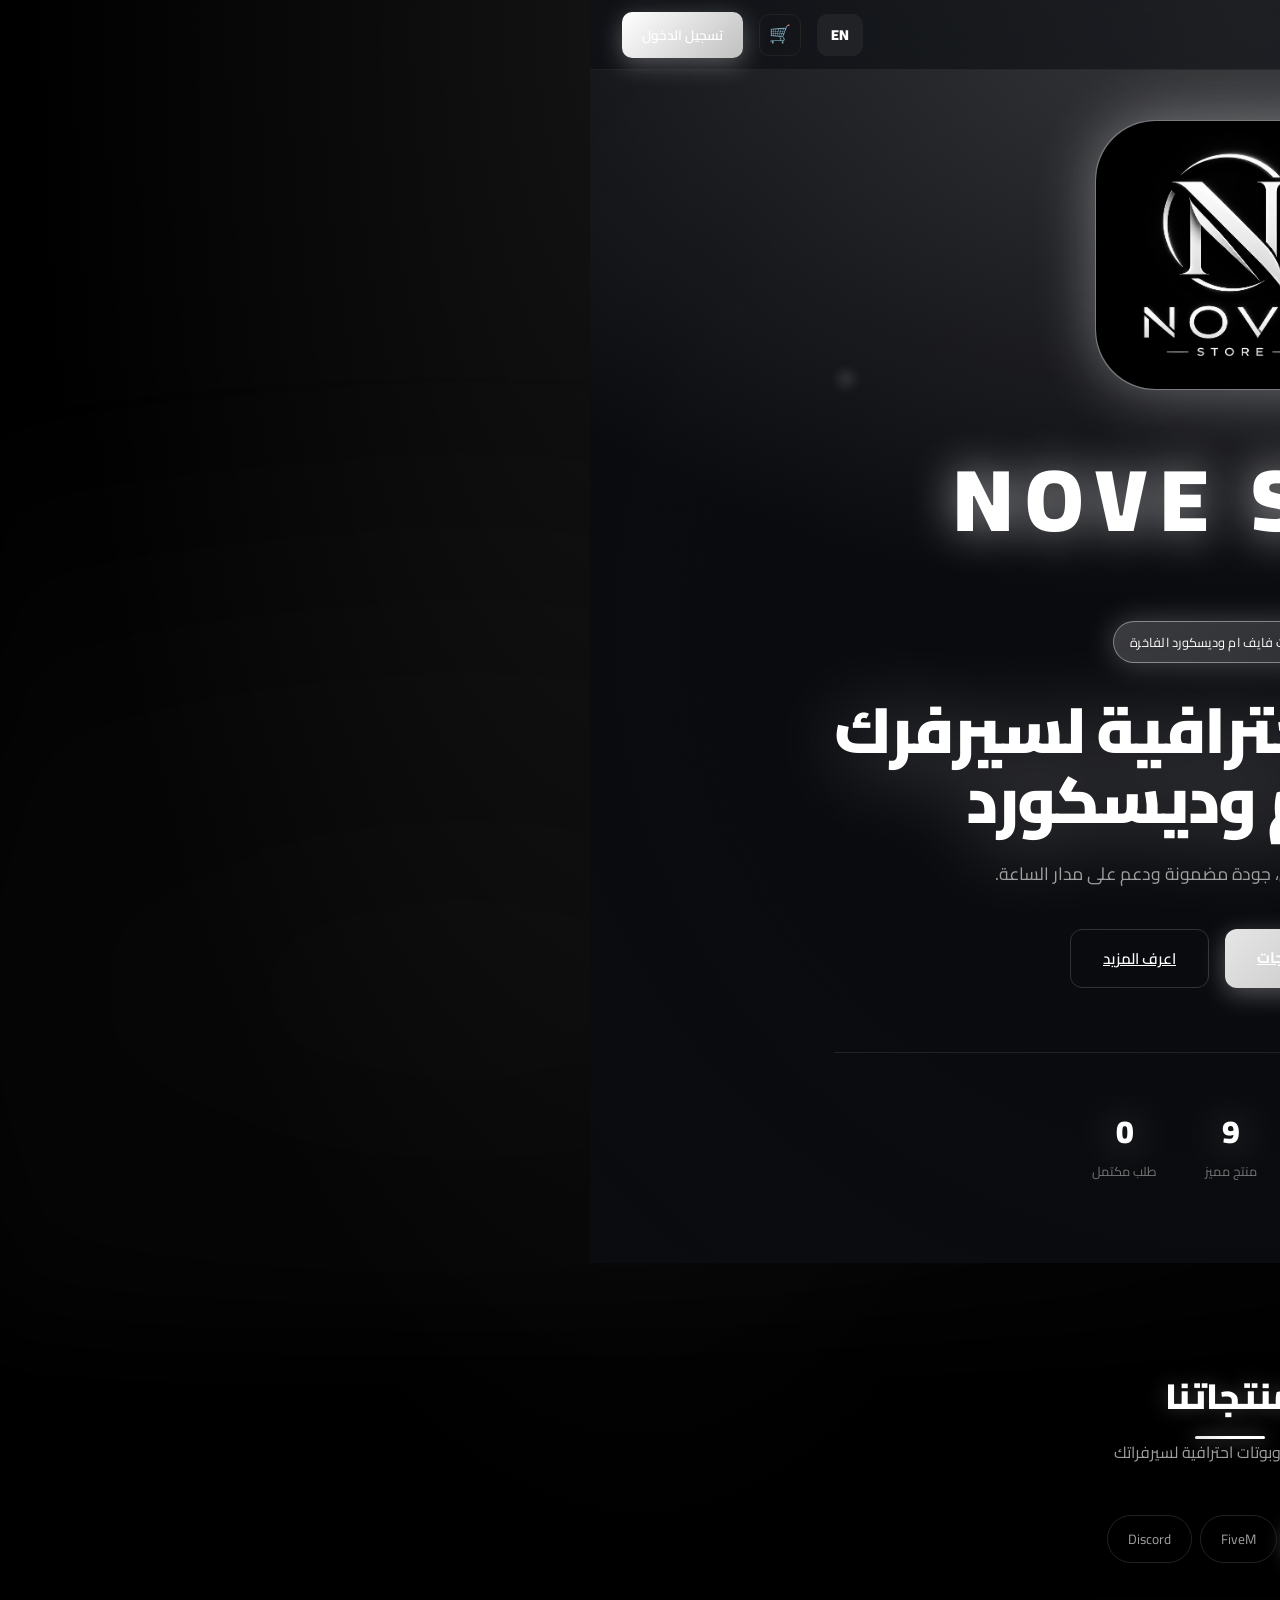
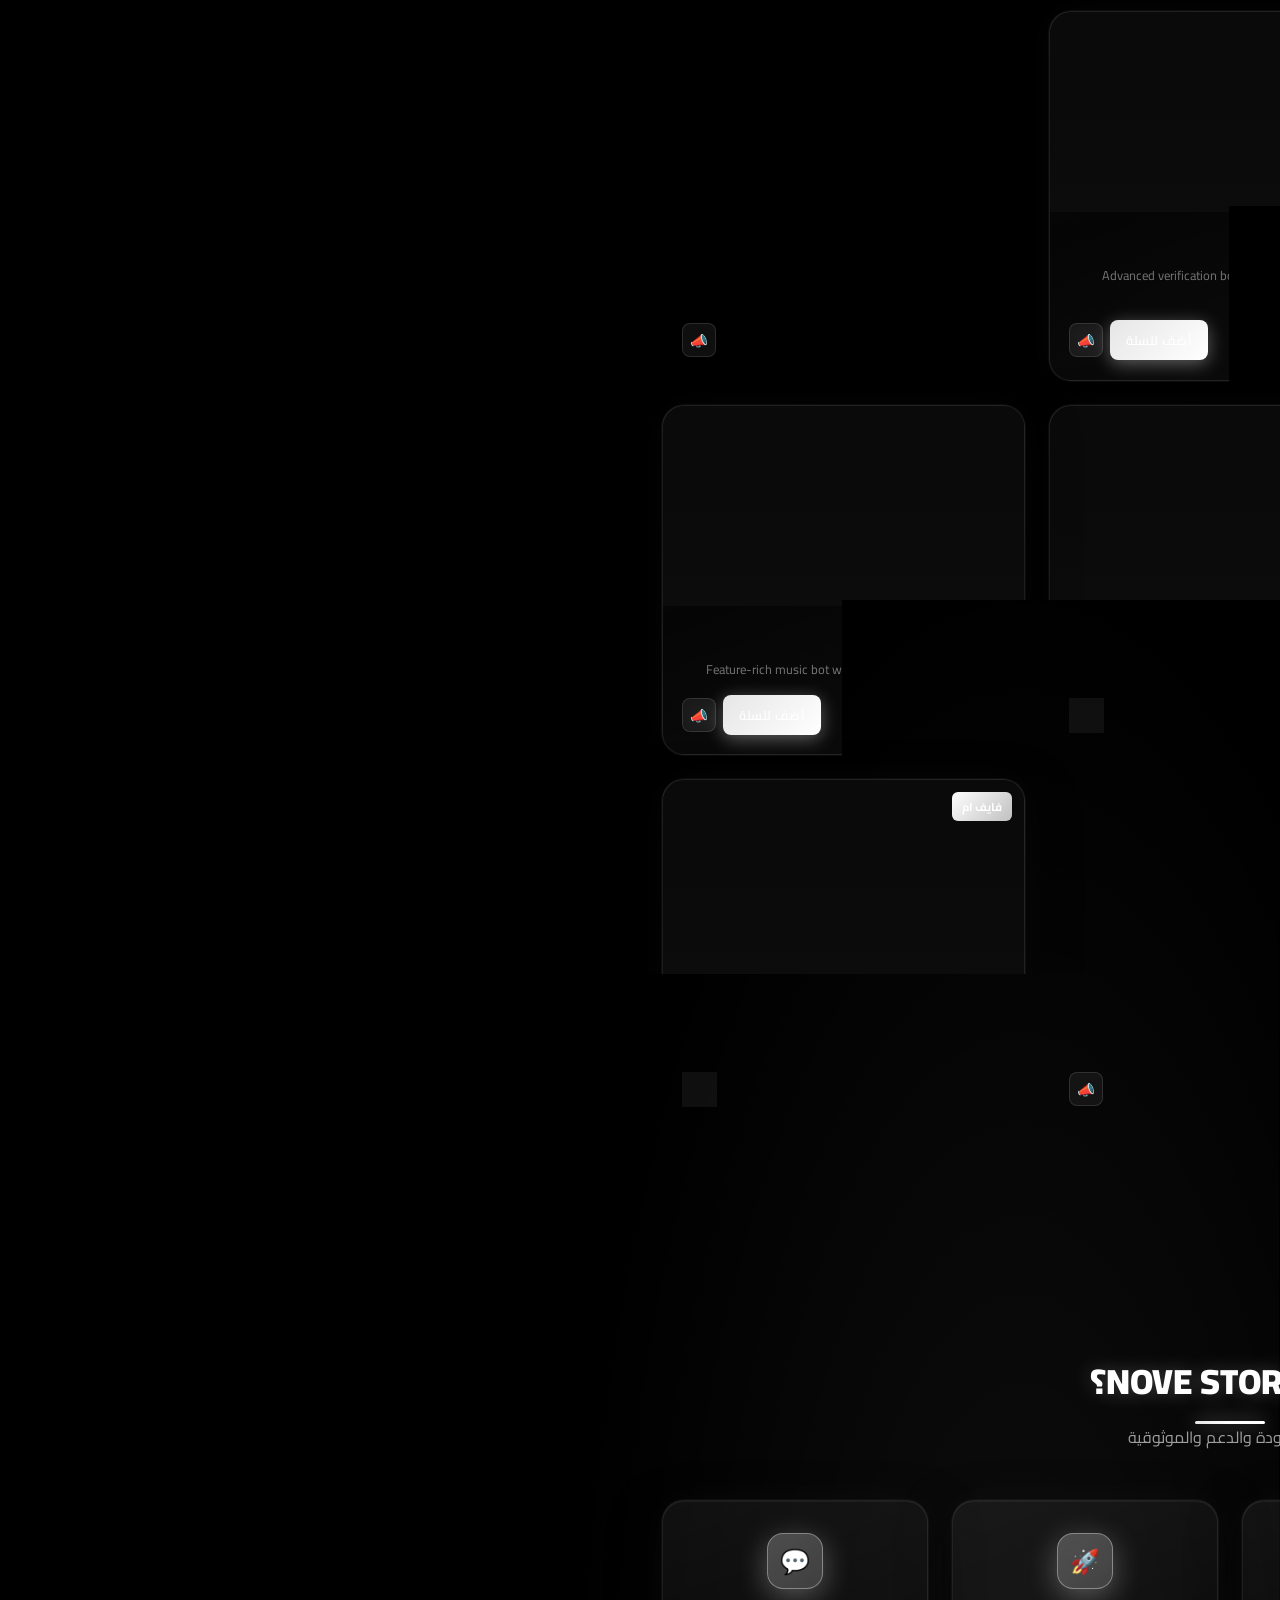
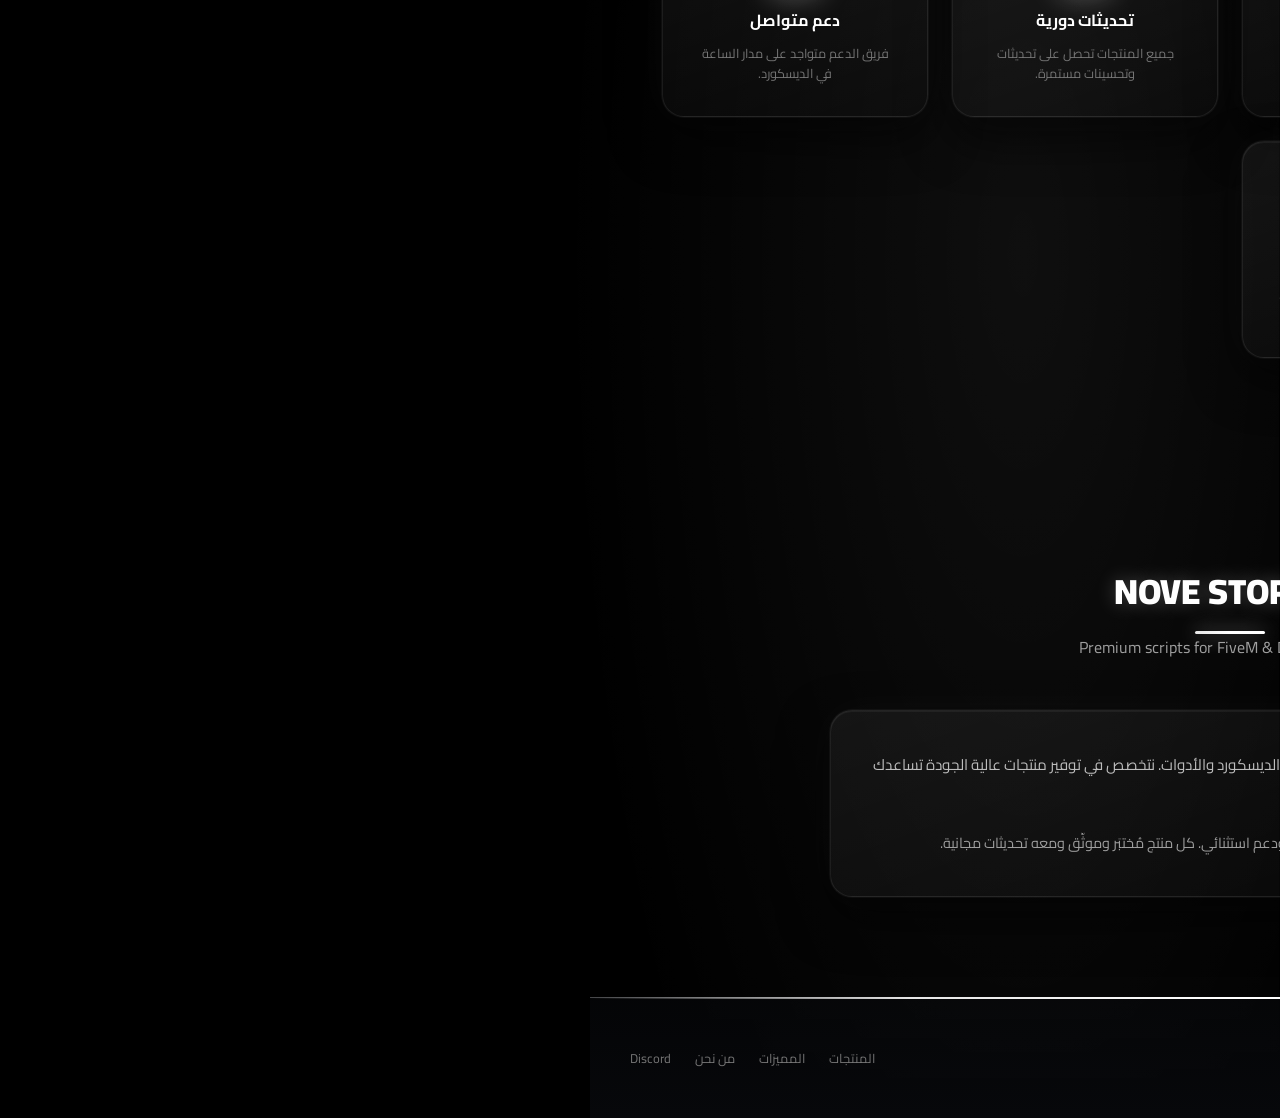
==== commit 42ccb967: "Add Supabase cloud backend layer with fallback: schema, client, IP block/kick, CSP support" ====
--- a/index.html
+++ b/index.html
@@ -2,7 +2,9 @@
 <html lang="ar" dir="rtl">
 <head>
   <meta charset="UTF-8">
-  <meta http-equiv="Content-Security-Policy" content="default-src 'self'; script-src 'self' 'unsafe-inline' https://cdn.jsdelivr.net; style-src 'self' 'unsafe-inline'; img-src 'self' data: blob:; connect-src 'self' https://cdn.jsdelivr.net https://api.emailjs.com https://cdn.jsdelivr.net; font-src 'self' data:; object-src 'none'; base-uri 'self'; frame-ancestors 'self';">
+  <meta http-equiv="Content-Security-Policy" content="default-src 'self'; script-src 'self' 'unsafe-inline' https://cdn.jsdelivr.net https://www.paypal.com https://www.paypalobjects.com https://js.stripe.com; style-src 'self' 'unsafe-inline'; img-src 'self' data: blob: https:; connect-src 'self' https://cdn.jsdelivr.net https://api.emailjs.com https://api.ipify.org https://dns.google https://www.paypal.com https://www.paypalobjects.com https://*.supabase.co wss://*.supabase.co; font-src 'self' data:; object-src 'none'; base-uri 'self'; frame-src https://www.paypal.com https://www.paypalobjects.com https://js.stripe.com; frame-ancestors 'self'; form-action 'self';">
+  <meta http-equiv="X-Content-Type-Options" content="nosniff">
+  <meta name="referrer" content="no-referrer">
   <meta name="viewport" content="width=device-width, initial-scale=1.0">
   <title>NOVE STOR - FiveM & Discord Products</title>
   <meta name="description" content="Premium FiveM scripts, Discord bots, and gaming resources.">
@@ -280,6 +282,9 @@
   </div>
 
   <script src="https://cdn.jsdelivr.net/npm/@emailjs/browser@4/dist/email.min.js"></script>
+  <script src="https://cdn.jsdelivr.net/npm/@supabase/supabase-js@2"></script>
+  <script src="js/backend-config.js"></script>
+  <script src="js/supabase-client.js"></script>
   <script src="js/app.js"></script>
   <script>
     document.addEventListener('DOMContentLoaded', () => {
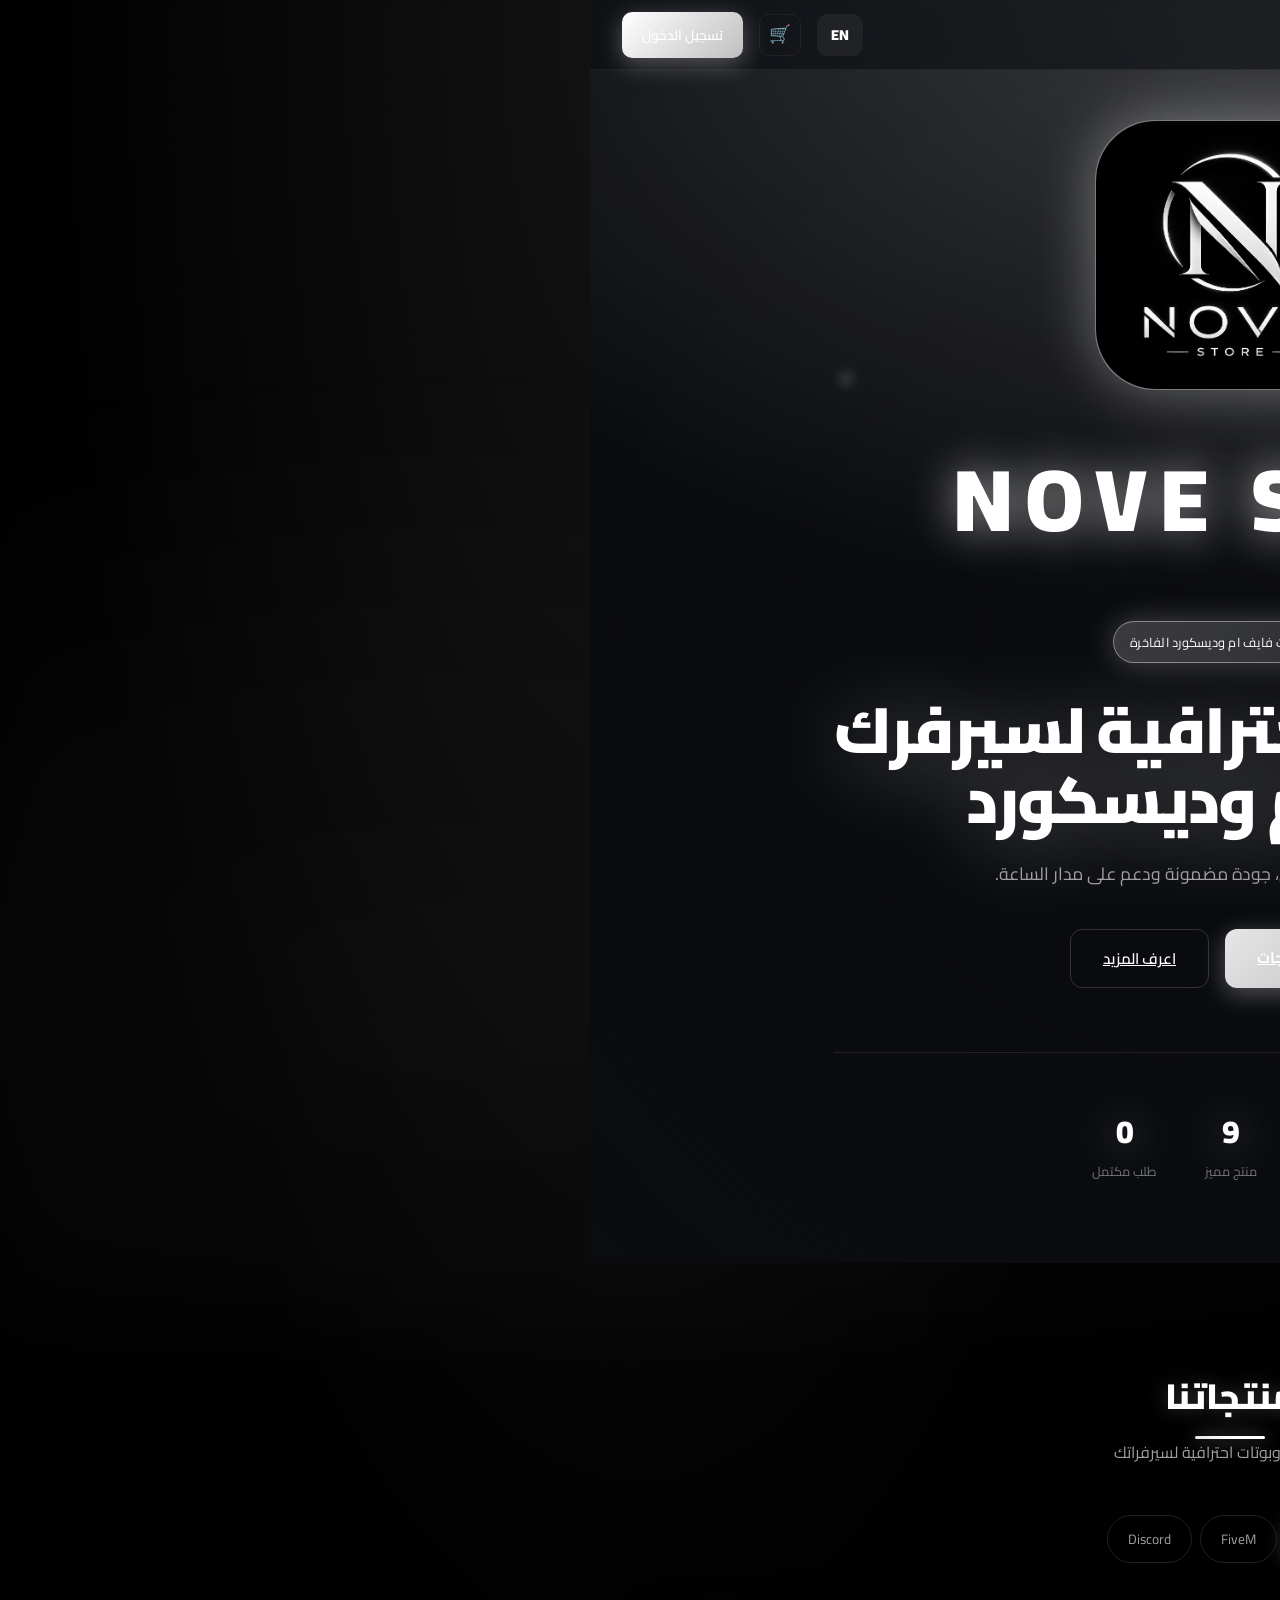
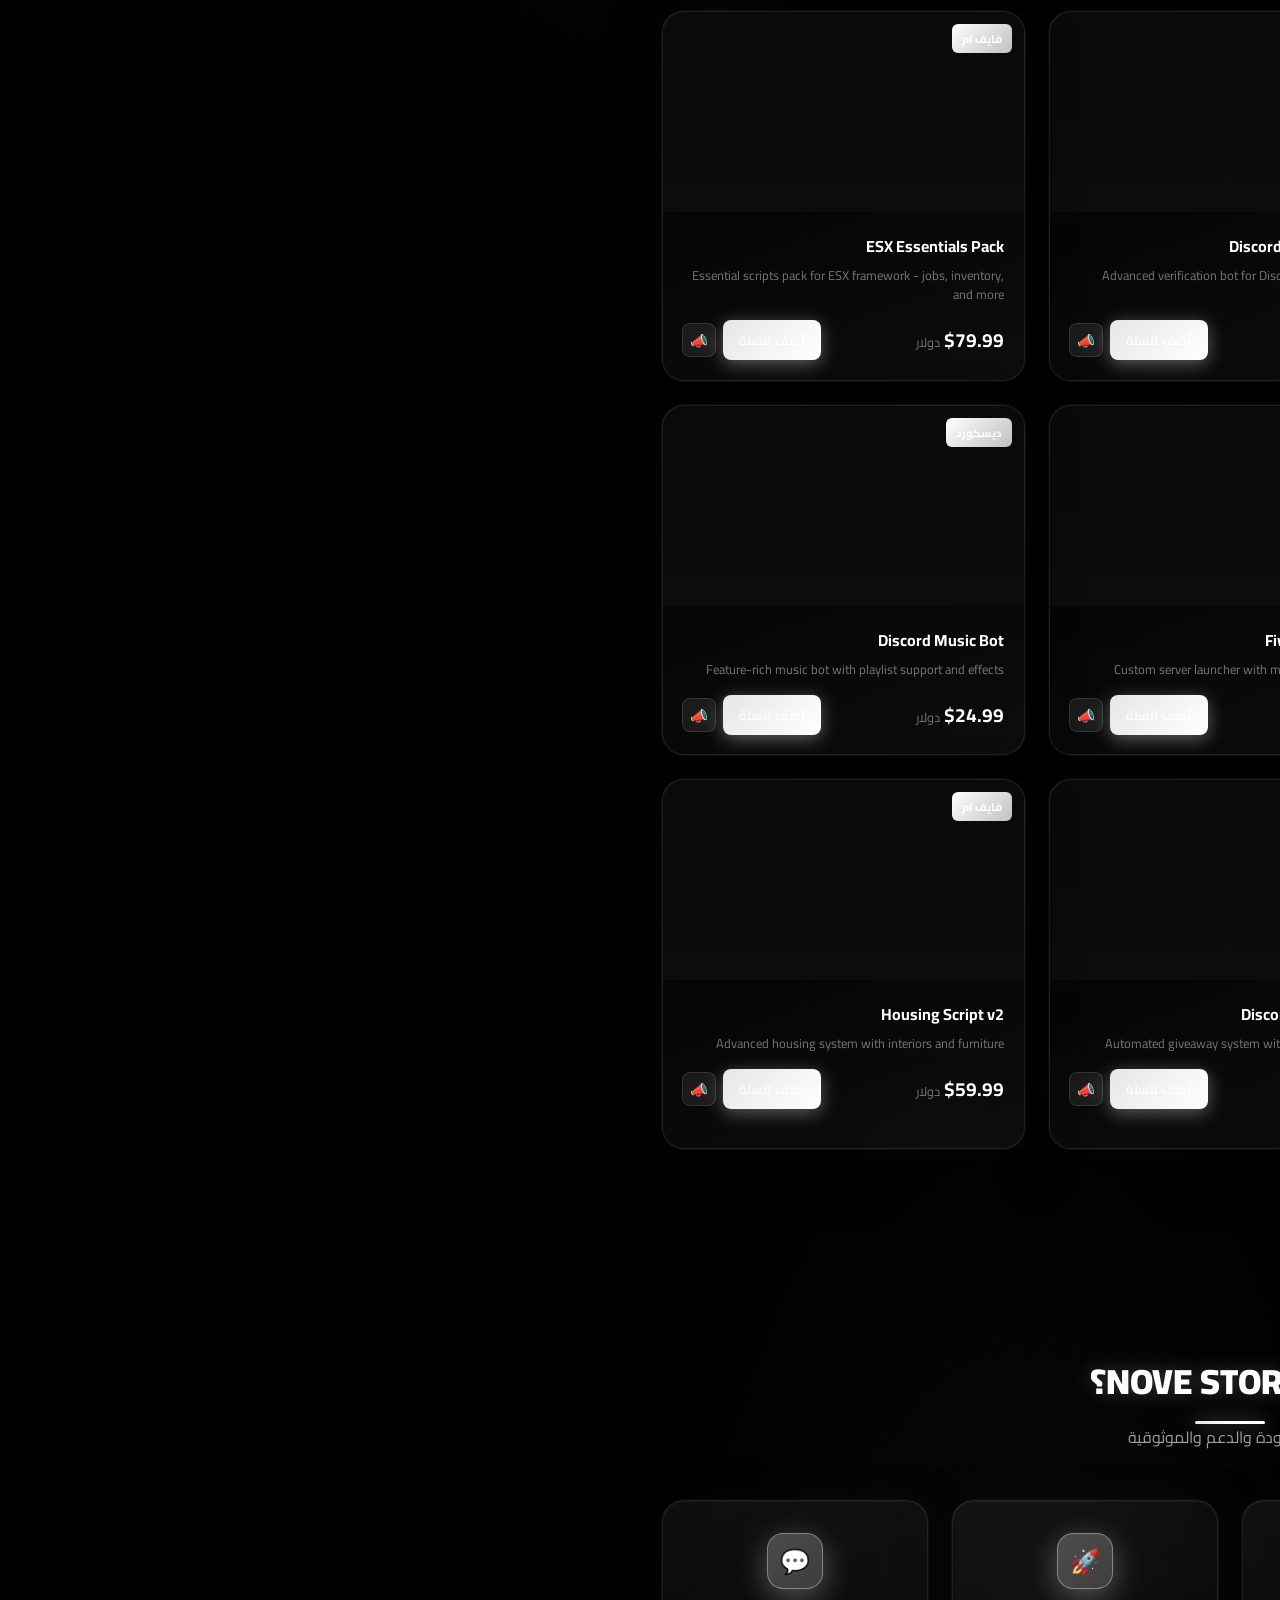
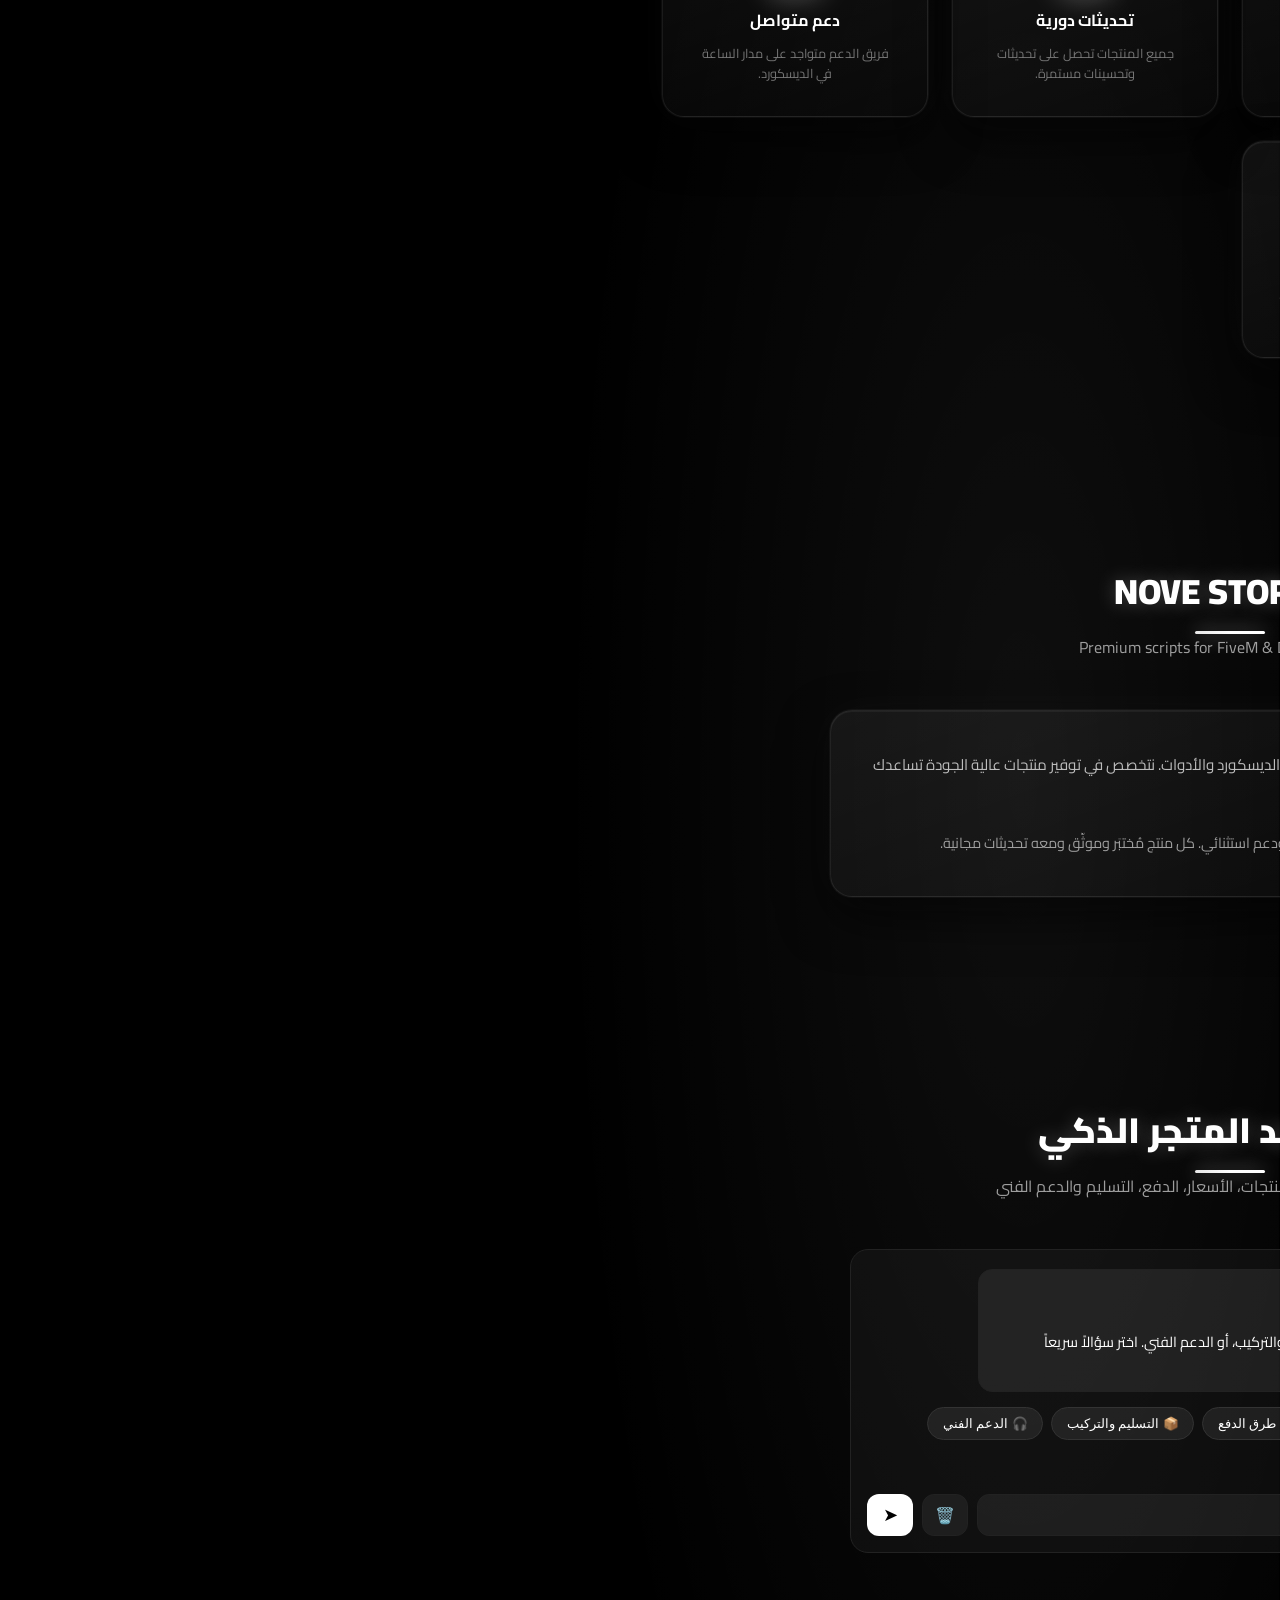
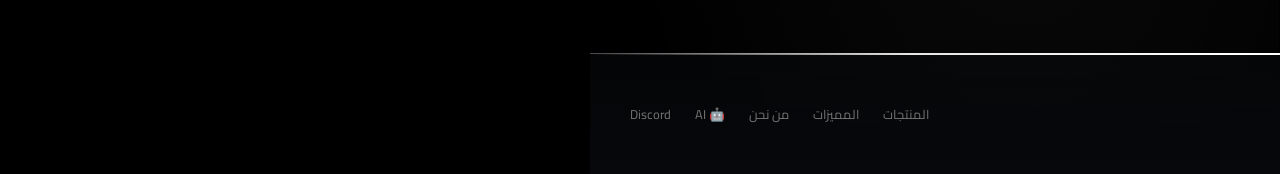
==== commit 5fcc26ea: "Add AI assistant section: smart chatbot with i18n, RTL styling and product search" ====
--- a/index.html
+++ b/index.html
@@ -20,6 +20,7 @@
       <li><a href="#products" class="active" data-i18n="nav_products">Products</a></li>
       <li><a href="#features" data-i18n="nav_features">Features</a></li>
       <li><a href="#about" data-i18n="nav_about">About</a></li>
+      <li><a href="#ai">&#129302; <span data-i18n="nav_ai">AI</span></a></li>
     </ul>
 
     <div class="nav-actions">
@@ -174,6 +175,23 @@
     </div>
   </section>
 
+  <!-- AI ASSISTANT -->
+  <section class="section" id="ai">
+    <div class="section-header">
+      <h2>&#129302; <span data-i18n="ai_title">NOVE AI Assistant</span></h2>
+      <p data-i18n="ai_desc">Ask our smart assistant about products, payment, delivery and support</p>
+    </div>
+    <div class="ai-chat" style="max-width:760px; margin:0 auto;">
+      <div class="ai-messages" id="ai-messages"></div>
+      <div class="ai-chips" id="ai-chips"></div>
+      <div class="ai-input-row">
+        <input type="text" id="ai-input" placeholder="..." autocomplete="off" maxlength="300">
+        <button class="ai-clear" onclick="APP.aiClear()" title="Clear">&#128465;&#65039;</button>
+        <button class="ai-send" onclick="APP.aiSend()">&#10148;</button>
+      </div>
+    </div>
+  </section>
+
   <!-- FOOTER -->
   <footer class="footer">
     <div class="footer-content">
@@ -182,6 +200,7 @@
         <a href="#products" data-i18n="nav_products">Products</a>
         <a href="#features" data-i18n="nav_features">Features</a>
         <a href="#about" data-i18n="nav_about">About</a>
+        <a href="#ai">&#129302; <span data-i18n="nav_ai">AI</span></a>
         <a href="https://discord.gg/nove" target="_blank">Discord</a>
       </div>
       <div class="footer-social" id="social-icons"></div>
@@ -294,6 +313,7 @@
       if (lt) lt.textContent = APP.lang === 'ar' ? 'EN' : 'ع';
       APP.applyLogo();
       APP.renderProducts();
+      APP.renderAI();
       APP.initReveal();
       APP.applyHidden();
       APP.applyTextEdits();
--- a/css/style.css
+++ b/css/style.css
@@ -290,6 +290,53 @@
   box-shadow: 0 4px 30px rgba(0, 0, 0, 0.5);
 }
 
+/* Brand (logo) — constrained so the logo never escapes its container
+   or overlaps the sidebar / any other element. */
+.nav-brand {
+  display: flex;
+  align-items: center;
+  gap: 12px;
+  min-width: 0;
+  max-width: 100%;
+  flex-shrink: 0;
+  text-decoration: none;
+  position: relative;
+  z-index: 1;
+  overflow: hidden;
+}
+
+.nav-brand-icon {
+  width: 42px;
+  height: 42px;
+  border-radius: 12px;
+  background: rgba(255,255,255,0.08);
+  display: flex;
+  align-items: center;
+  justify-content: center;
+  overflow: hidden;
+  flex-shrink: 0;
+}
+
+.nav-brand-icon img {
+  width: 100%;
+  height: 100%;
+  object-fit: contain;
+  border-radius: inherit;
+  display: block;
+  max-width: 100%;
+  max-height: 100%;
+}
+
+.nav-brand-text {
+  font-weight: 800;
+  font-size: 1.05rem;
+  color: var(--white);
+  white-space: nowrap;
+  overflow: hidden;
+  text-overflow: ellipsis;
+  min-width: 0;
+}
+
 .nav-links {
   display: flex;
   align-items: center;
@@ -2121,6 +2168,7 @@
   overflow-y: auto;
   display: flex;
   flex-direction: column;
+  z-index: 800;
 }
 
 .admin-sidebar-brand {
@@ -3564,3 +3612,174 @@
     font-size: 3.4rem;
   }
 }
+
+
+/* ===== AI ASSISTANT ===== */
+.ai-chat {
+  background: rgba(255,255,255,0.04);
+  border: 1px solid var(--border);
+  border-radius: 18px;
+  padding: 1rem;
+  display: flex;
+  flex-direction: column;
+  gap: 0.8rem;
+}
+
+.ai-messages {
+  display: flex;
+  flex-direction: column;
+  gap: 0.6rem;
+  max-height: 420px;
+  overflow-y: auto;
+  padding: 0.2rem;
+  scrollbar-width: thin;
+}
+
+.ai-msg {
+  max-width: 85%;
+  padding: 0.7rem 1rem;
+  border-radius: 14px;
+  font-size: 0.9rem;
+  line-height: 1.7;
+  word-break: break-word;
+}
+
+.ai-msg.bot {
+  align-self: flex-start;
+  background: rgba(255,255,255,0.07);
+  border: 1px solid var(--border);
+  border-bottom-right-radius: 4px;
+  color: var(--gray-100);
+}
+
+.ai-msg.user {
+  align-self: flex-end;
+  background: var(--white);
+  color: var(--black);
+  border-bottom-left-radius: 4px;
+}
+
+.ai-msg.typing {
+  display: flex;
+  gap: 5px;
+  align-items: center;
+  padding: 0.8rem 1.1rem;
+}
+
+.ai-msg.typing .dot {
+  width: 8px;
+  height: 8px;
+  border-radius: 50%;
+  background: var(--gray-400);
+  animation: aiBlink 1.2s infinite;
+}
+
+.ai-msg.typing .dot:nth-child(2) { animation-delay: 0.2s; }
+.ai-msg.typing .dot:nth-child(3) { animation-delay: 0.4s; }
+
+@keyframes aiBlink {
+  0%, 80%, 100% { opacity: 0.25; }
+  40% { opacity: 1; }
+}
+
+.ai-chips {
+  display: flex;
+  flex-wrap: wrap;
+  gap: 0.5rem;
+}
+
+.ai-chip {
+  background: rgba(255,255,255,0.07);
+  border: 1px solid var(--border-light);
+  color: var(--white);
+  padding: 0.5rem 0.9rem;
+  border-radius: 999px;
+  font-size: 0.8rem;
+  cursor: pointer;
+  transition: all 0.2s;
+}
+
+.ai-chip:hover {
+  background: rgba(255,255,255,0.15);
+  transform: translateY(-1px);
+}
+
+.ai-input-row {
+  display: flex;
+  gap: 0.55rem;
+  align-items: stretch;
+}
+
+.ai-input-row input {
+  flex: 1;
+  background: rgba(255,255,255,0.06);
+  border: 1px solid var(--border);
+  border-radius: 12px;
+  color: var(--white);
+  padding: 0.75rem 1rem;
+  font-size: 0.9rem;
+}
+
+.ai-input-row input:focus {
+  outline: none;
+  border-color: var(--primary);
+}
+
+.ai-send {
+  background: var(--white);
+  color: var(--black);
+  border: none;
+  border-radius: 12px;
+  width: 46px;
+  font-size: 1.1rem;
+  cursor: pointer;
+}
+
+.ai-clear {
+  background: rgba(255,255,255,0.06);
+  color: var(--gray-400);
+  border: 1px solid var(--border);
+  border-radius: 12px;
+  width: 46px;
+  font-size: 1rem;
+  cursor: pointer;
+}
+
+.ai-prods {
+  display: grid;
+  gap: 0.5rem;
+  margin-top: 0.6rem;
+}
+
+.ai-prod {
+  display: flex;
+  align-items: center;
+  gap: 0.7rem;
+  background: rgba(255,255,255,0.06);
+  border: 1px solid var(--border);
+  border-radius: 12px;
+  padding: 0.6rem 0.9rem;
+  cursor: pointer;
+  color: var(--gray-100);
+  text-align: right;
+  transition: all 0.2s;
+}
+
+.ai-prod:hover {
+  border-color: var(--white);
+  background: rgba(255,255,255,0.12);
+}
+
+.ai-prod-icon {
+  font-size: 1.3rem;
+}
+
+.ai-prod-name {
+  flex: 1;
+  font-weight: 600;
+}
+
+.ai-prod-price {
+  color: #4ade80;
+  font-weight: 800;
+}
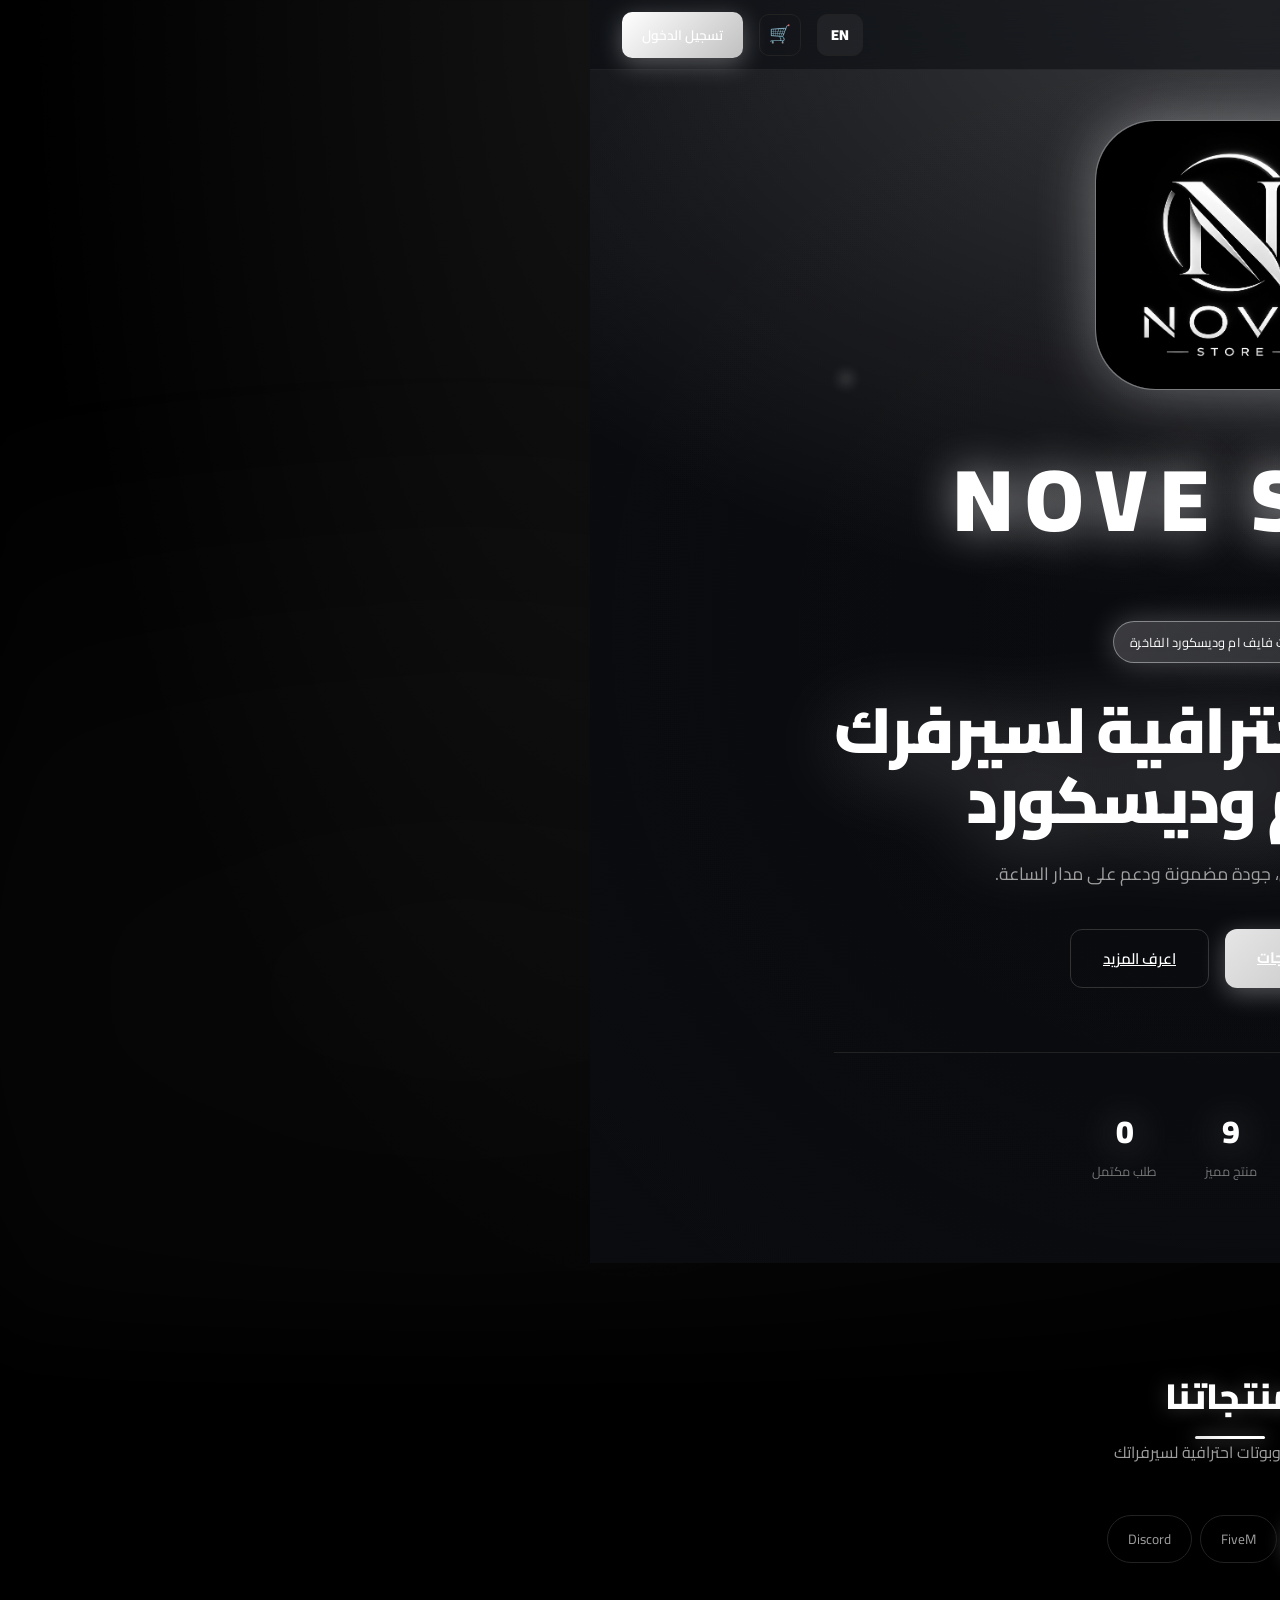
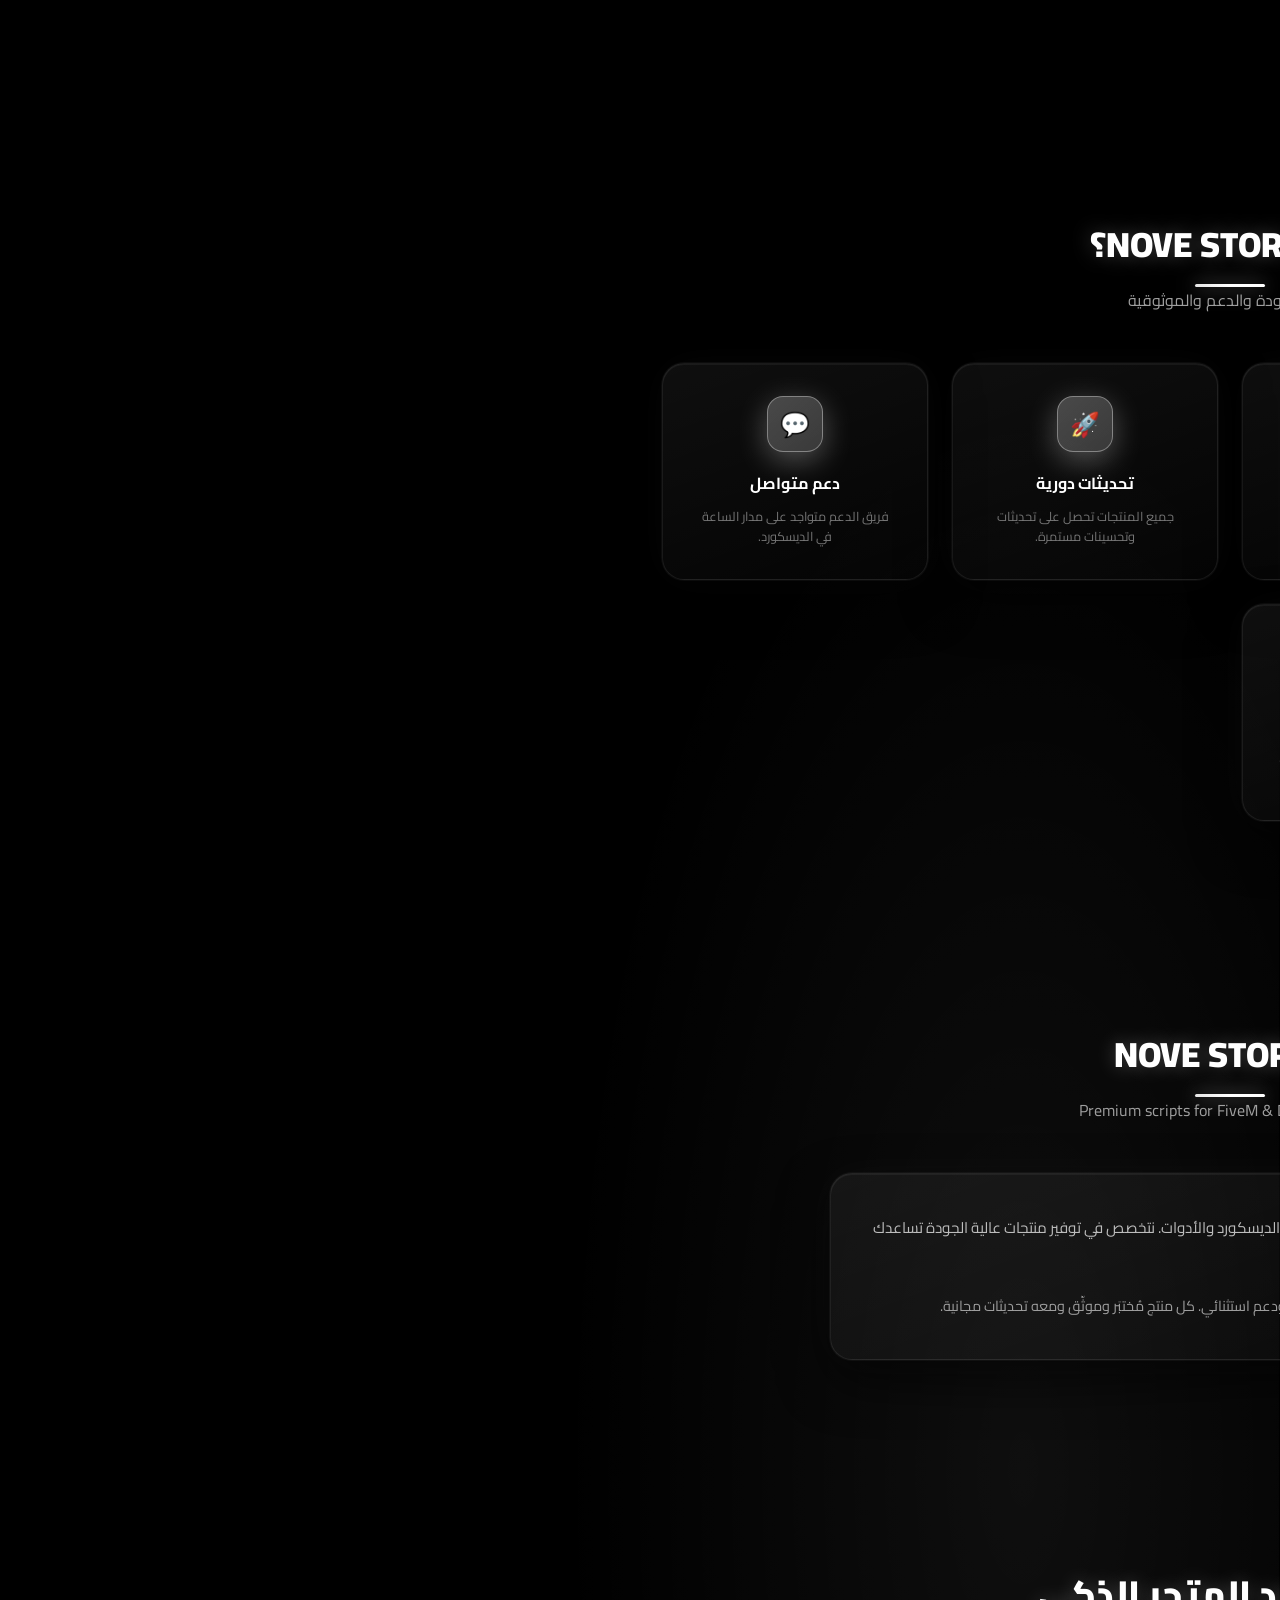
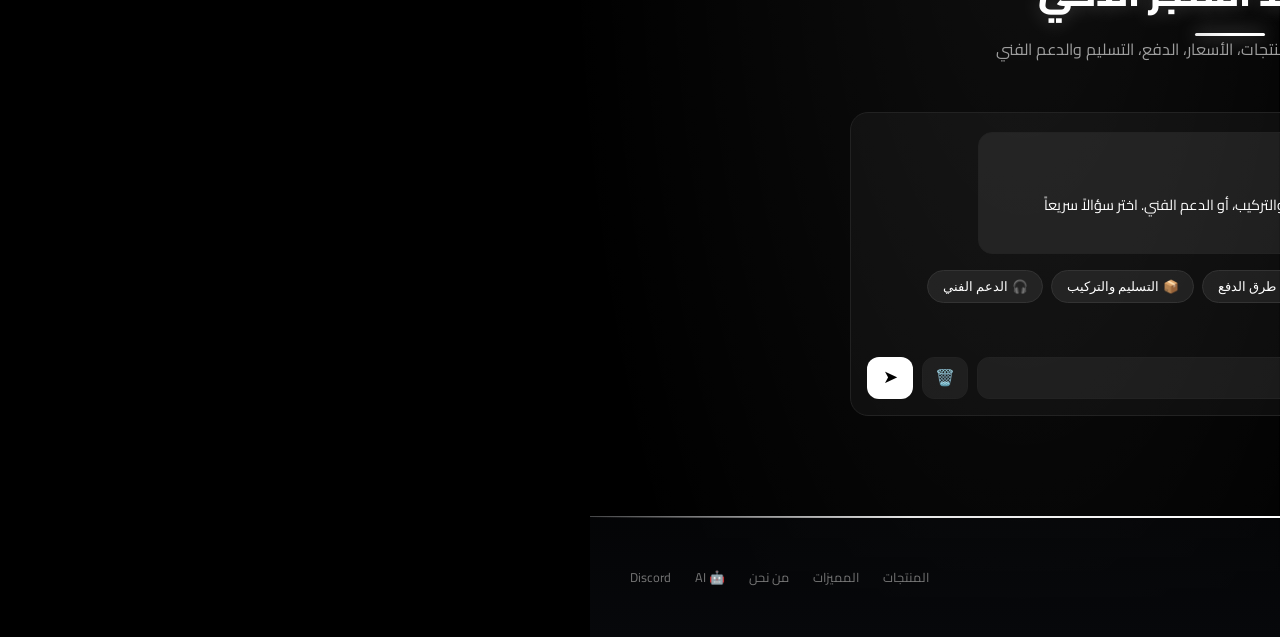
==== commit c95c7a1f: "Fix: deletion now syncs to customers via __deleted__ marker; cloud is source of truth (no default pr" ====
--- a/index.html
+++ b/index.html
@@ -2,7 +2,7 @@
 <html lang="ar" dir="rtl">
 <head>
   <meta charset="UTF-8">
-  <meta http-equiv="Content-Security-Policy" content="default-src 'self'; script-src 'self' 'unsafe-inline' https://cdn.jsdelivr.net https://www.paypal.com https://www.paypalobjects.com https://js.stripe.com; style-src 'self' 'unsafe-inline'; img-src 'self' data: blob: https:; connect-src 'self' https://cdn.jsdelivr.net https://api.emailjs.com https://api.ipify.org https://dns.google https://www.paypal.com https://www.paypalobjects.com https://*.supabase.co wss://*.supabase.co; font-src 'self' data:; object-src 'none'; base-uri 'self'; frame-src https://www.paypal.com https://www.paypalobjects.com https://js.stripe.com; frame-ancestors 'self'; form-action 'self';">
+  <meta http-equiv="Content-Security-Policy" content="default-src 'self'; script-src 'self' 'unsafe-inline' https://cdn.jsdelivr.net https://www.paypal.com https://www.paypalobjects.com https://js.stripe.com; style-src 'self' 'unsafe-inline'; img-src 'self' data: blob: https:; connect-src 'self' https://cdn.jsdelivr.net https://api.emailjs.com https://api.ipify.org https://dns.google https://www.paypal.com https://www.paypalobjects.com https://*.supabase.co wss://*.supabase.co; font-src 'self' data:; object-src 'none'; base-uri 'self'; frame-src 'self' https://www.paypal.com https://www.paypalobjects.com https://js.stripe.com; frame-ancestors 'self'; form-action 'self';">
   <meta http-equiv="X-Content-Type-Options" content="nosniff">
   <meta name="referrer" content="no-referrer">
   <meta name="viewport" content="width=device-width, initial-scale=1.0">
--- a/css/style.css
+++ b/css/style.css
@@ -1492,9 +1492,21 @@
 }
 
 .cart-summary > .cart-total,
+.cart-summary > .btn-admin,
 .cart-summary > #paypal-button-container,
 .cart-summary > .btn-primary {
   width: min(100%, 320px);
+}
+
+.cart-summary .btn-admin {
+  color: var(--gray-300);
+  border-color: var(--border);
+  background: rgba(255,255,255,0.04);
+}
+.cart-summary .btn-admin:hover {
+  border-color: var(--red, #ff5f57);
+  color: var(--red, #ff5f57);
+  background: rgba(255,95,87,0.08);
 }
 
 .cart-total {
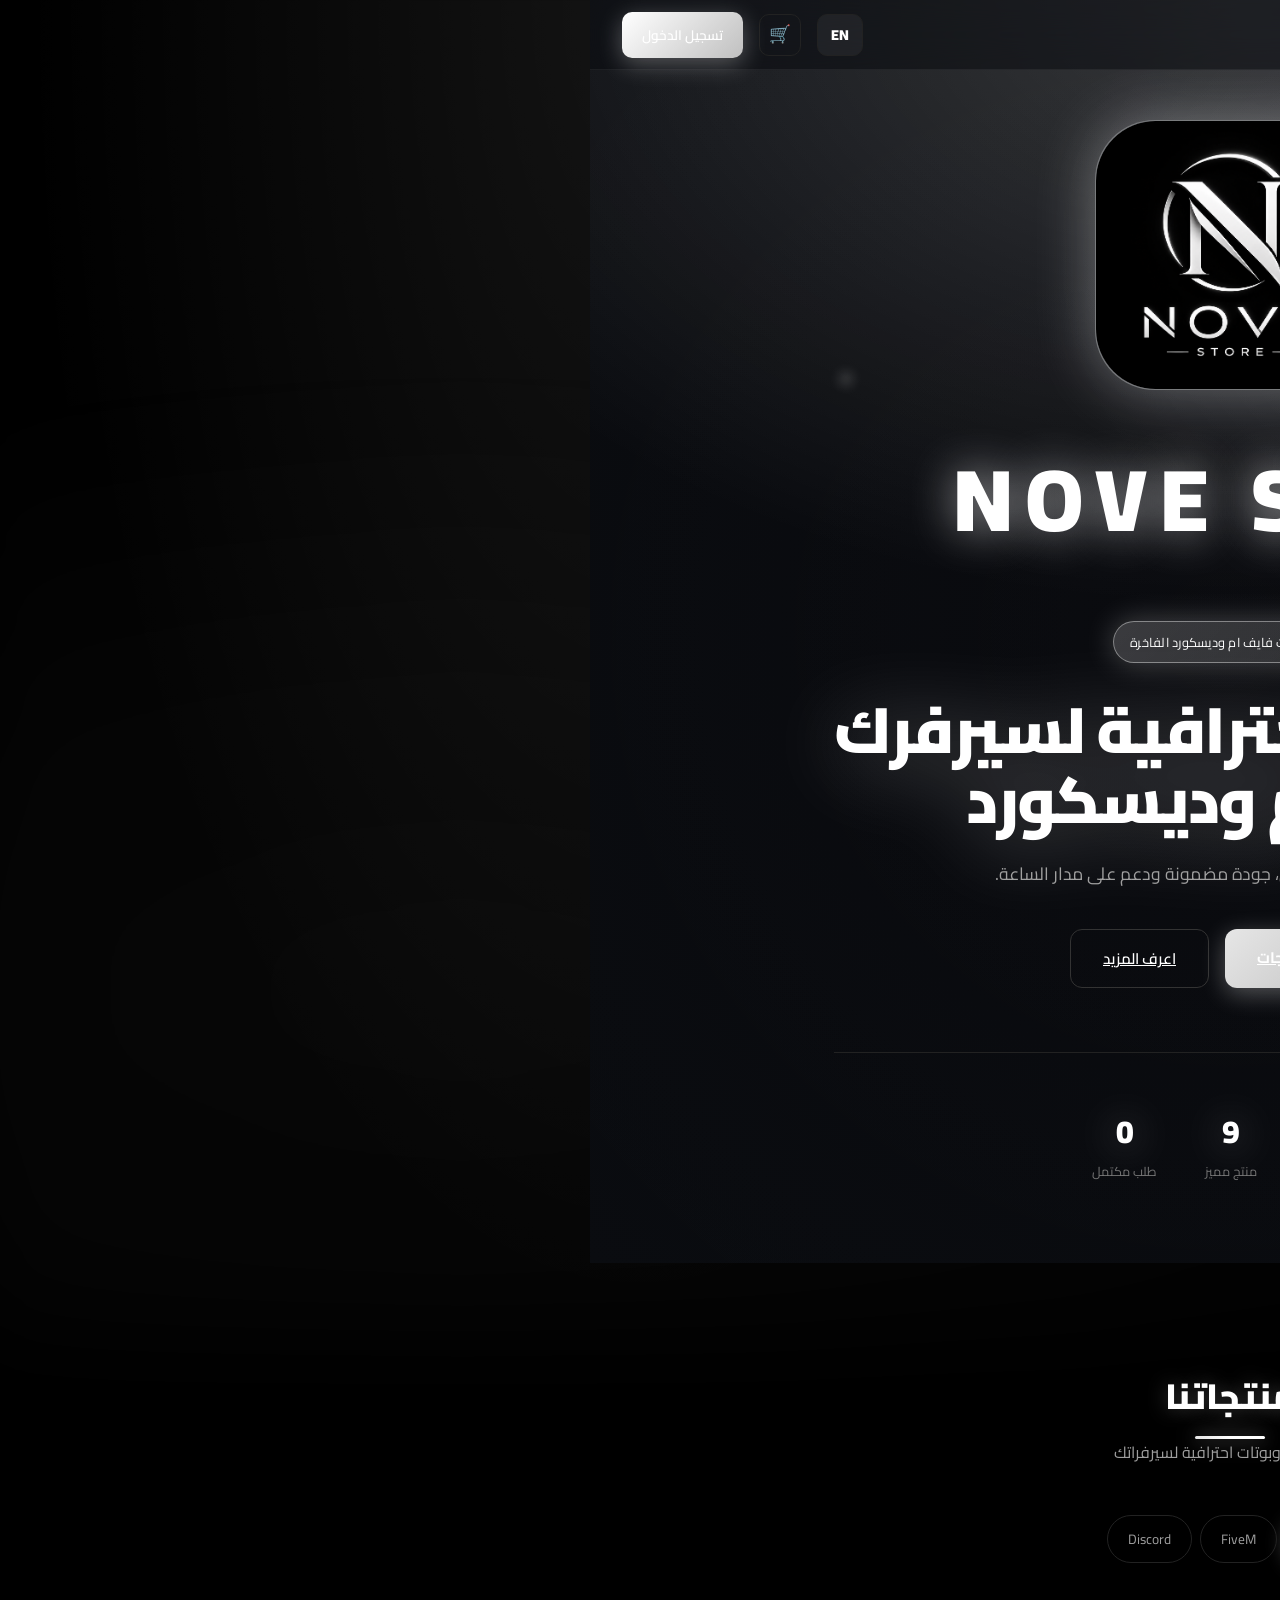
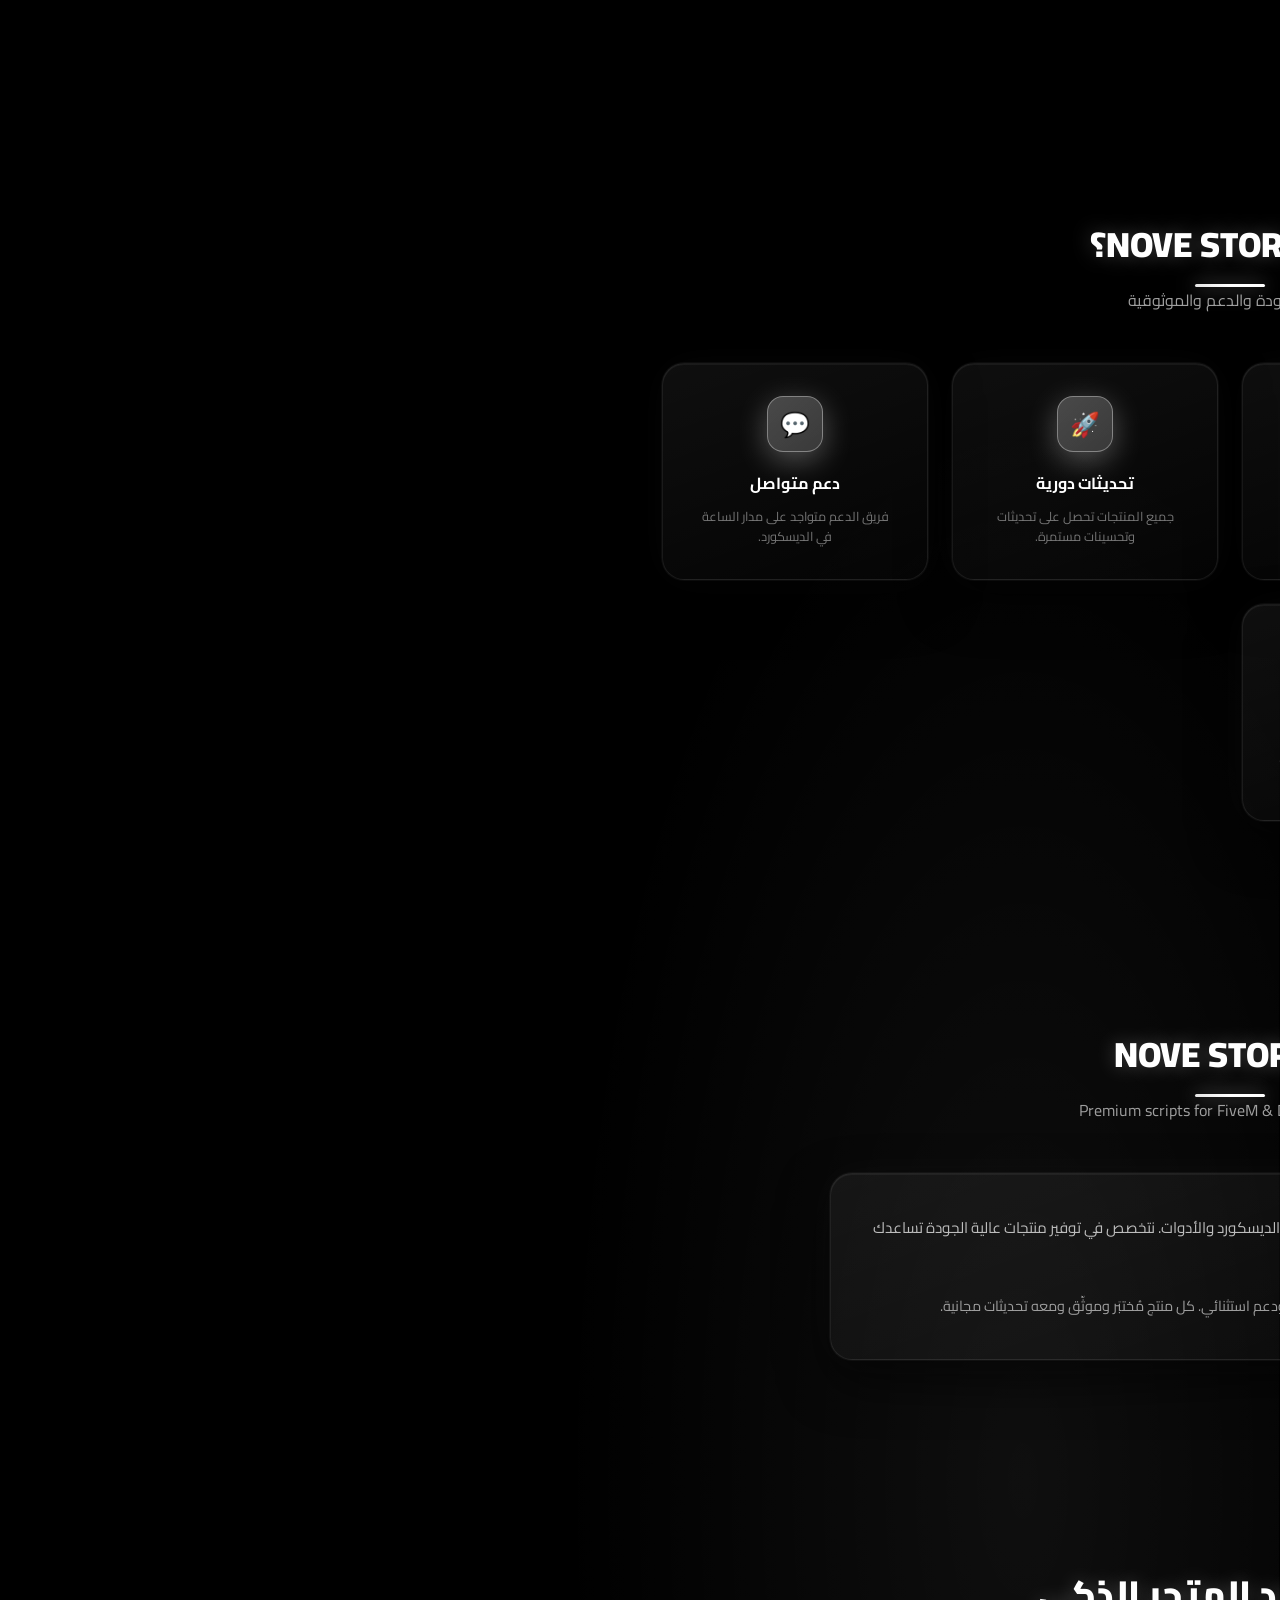
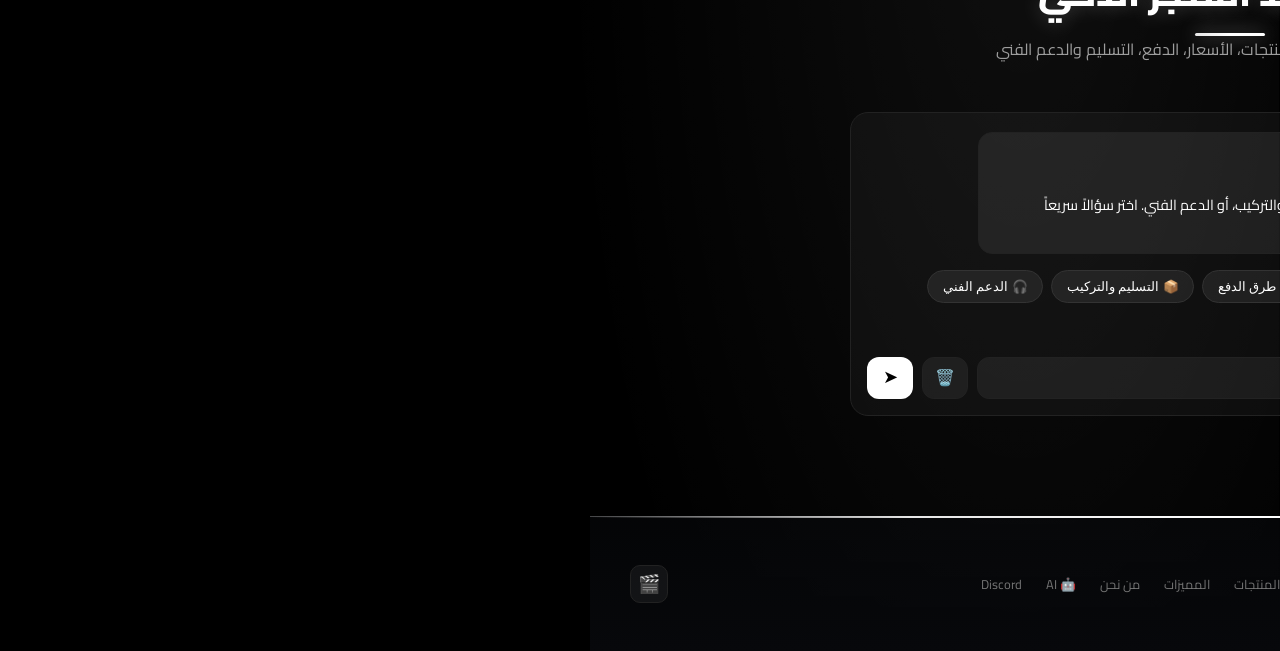
==== commit 23057083: "Fix orders cloud sync: map paymentId->payment_id (+user_name/order_ref), public orders read (admin h" ====
--- a/index.html
+++ b/index.html
@@ -201,7 +201,7 @@
         <a href="#features" data-i18n="nav_features">Features</a>
         <a href="#about" data-i18n="nav_about">About</a>
         <a href="#ai">&#129302; <span data-i18n="nav_ai">AI</span></a>
-        <a href="https://discord.gg/nove" target="_blank">Discord</a>
+        <a href="https://discord.gg/Jf8MwSvdXV" target="_blank">Discord</a>
       </div>
       <div class="footer-social" id="social-icons"></div>
     </div>
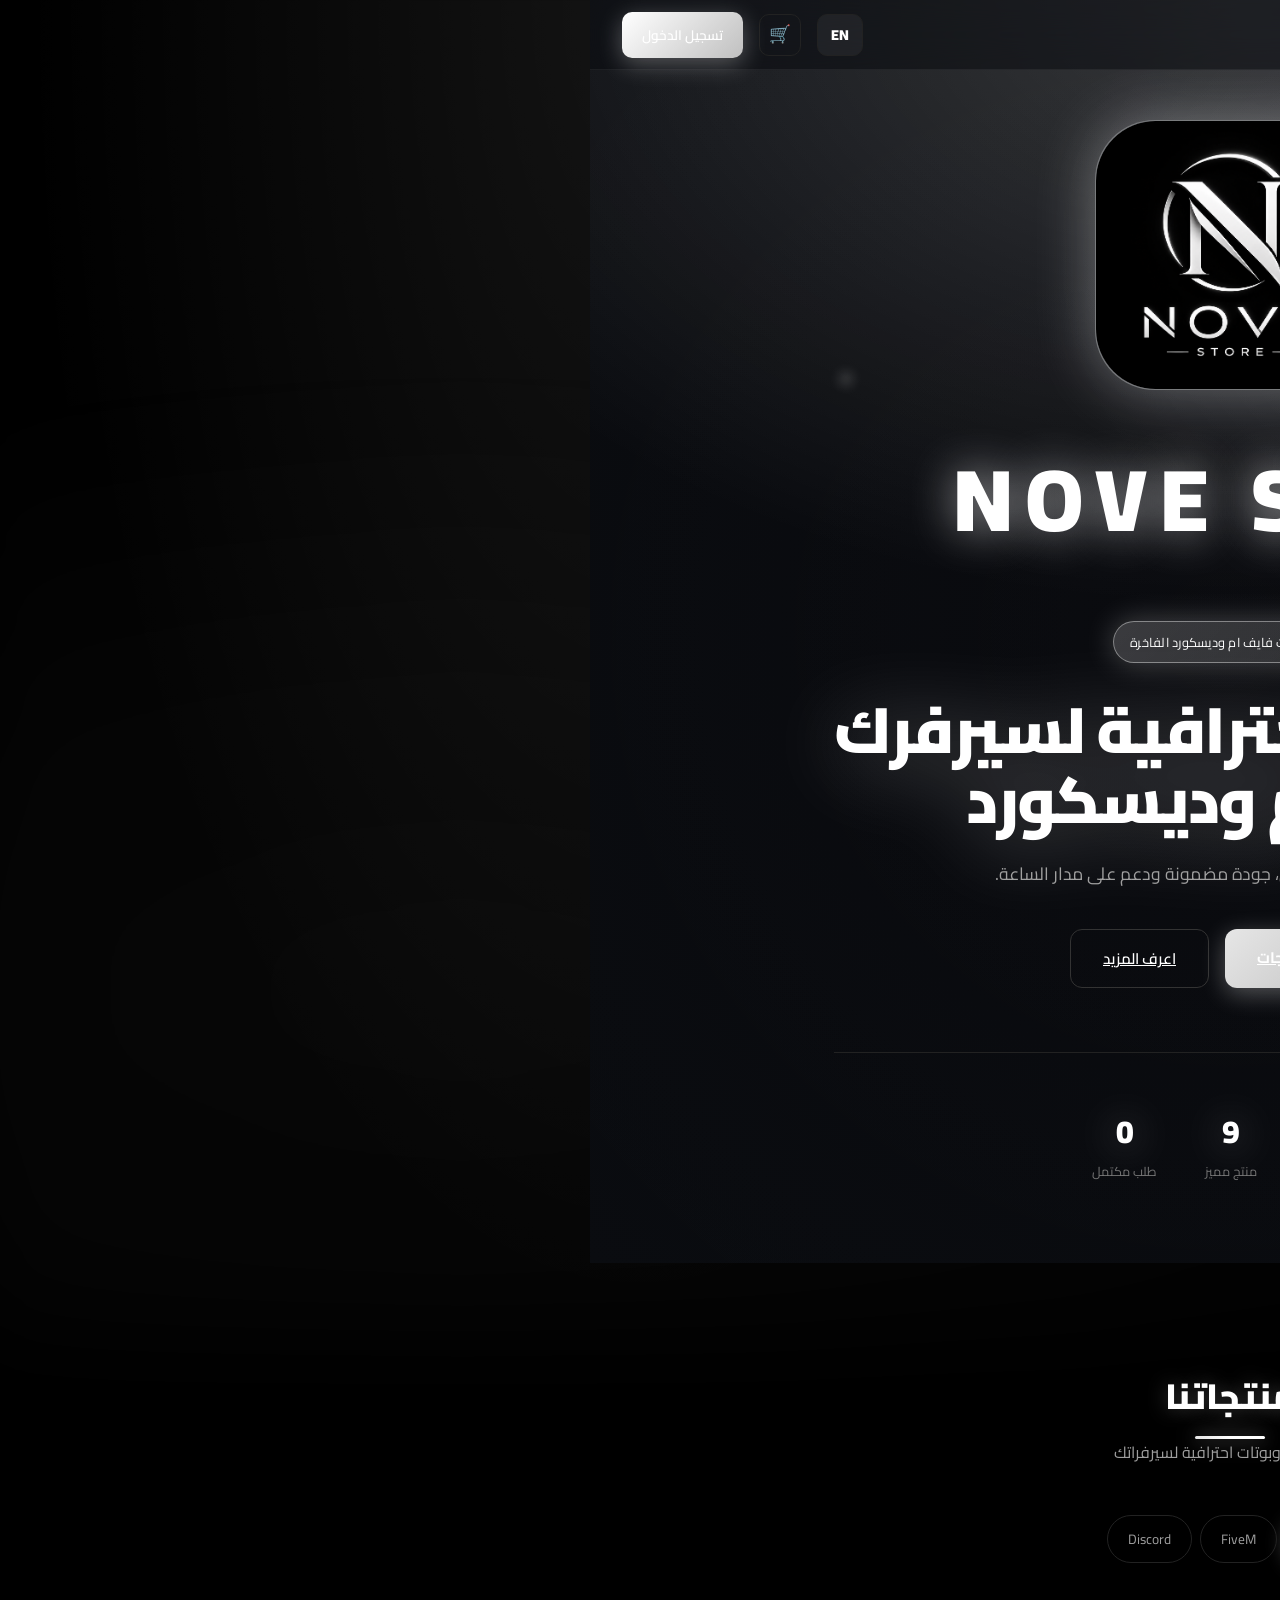
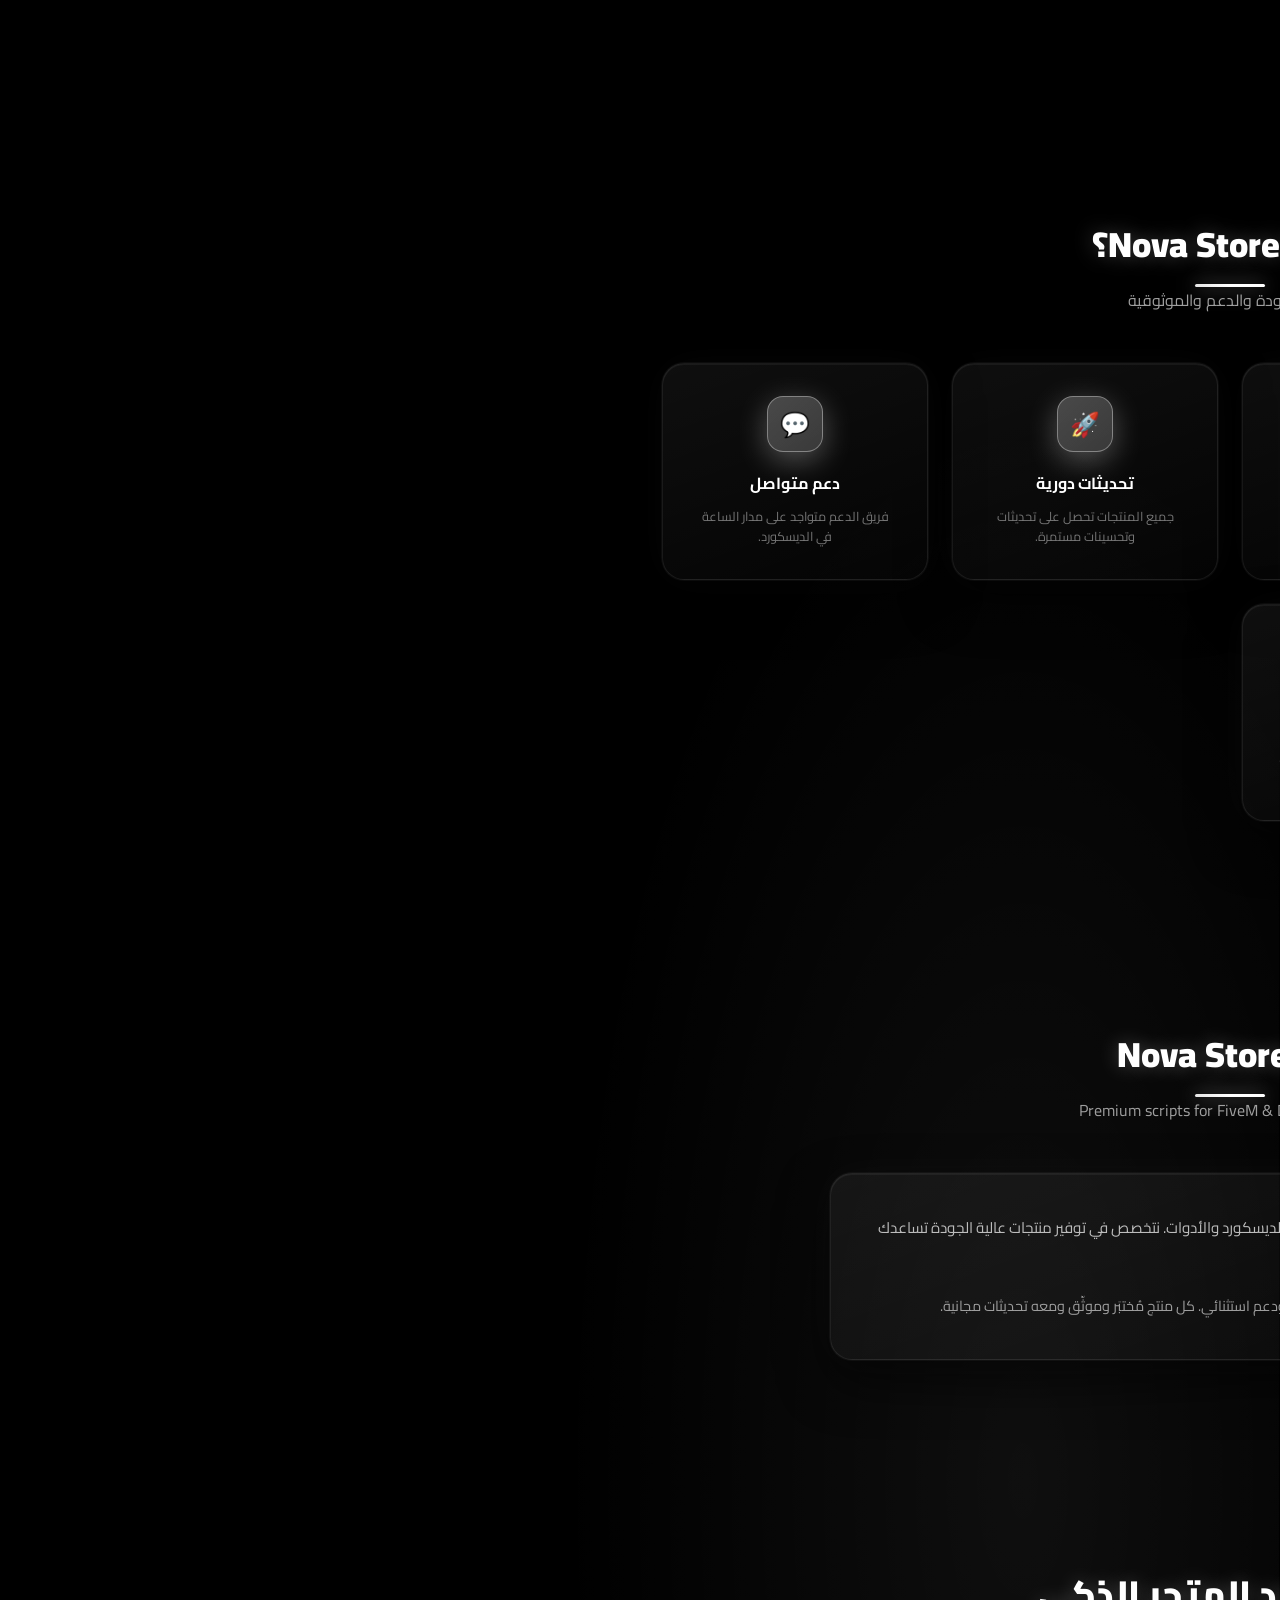
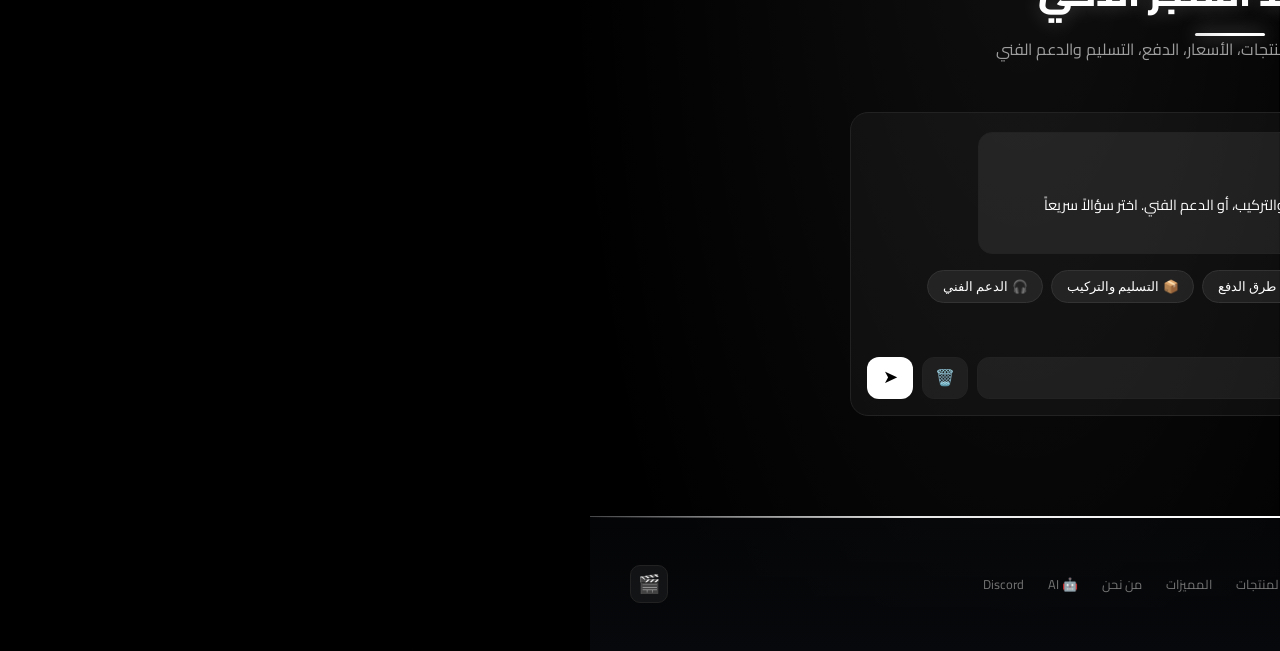
==== commit 48976c4d: "Rename store to Nova Store everywhere (UI, meta, schema, cloud settings); fix admin panel access: ro" ====
--- a/index.html
+++ b/index.html
@@ -6,7 +6,7 @@
   <meta http-equiv="X-Content-Type-Options" content="nosniff">
   <meta name="referrer" content="no-referrer">
   <meta name="viewport" content="width=device-width, initial-scale=1.0">
-  <title>NOVE STOR - FiveM & Discord Products</title>
+  <title>Nova Store - FiveM & Discord Products</title>
   <meta name="description" content="Premium FiveM scripts, Discord bots, and gaming resources.">
   <link rel="stylesheet" href="css/style.css">
   <link rel="icon" href="images/logo.png">
@@ -120,7 +120,7 @@
   <!-- FEATURES -->
   <section class="section" id="features">
     <div class="section-header">
-      <h2 data-i18n="why_us">Why Choose NOVE STOR?</h2>
+      <h2 data-i18n="why_us">Why Choose Nova Store?</h2>
       <p data-i18n="why_us_desc">We deliver quality, support, and reliability</p>
     </div>
     <div class="features-grid">
@@ -160,13 +160,13 @@
   <!-- ABOUT -->
   <section class="section" id="about">
     <div class="section-header">
-      <h2 data-i18n="about_title">About NOVE STOR</h2>
+      <h2 data-i18n="about_title">About Nova Store</h2>
       <p data-i18n="store_slogan">Your trusted source for FiveM and Discord products</p>
     </div>
     <div class="features-grid" style="max-width: 800px; margin: 0 auto;">
       <div class="feature-card" style="grid-column: 1 / -1; text-align: right; padding: 2.5rem;">
         <p style="color: var(--gray-300); font-size: 0.95rem; line-height: 1.8; margin-bottom: 1.5rem;" data-i18n="about_desc">
-          NOVE STOR is a premium marketplace for FiveM scripts, Discord bots, and gaming resources. We specialize in providing high-quality, well-coded products that help you build and manage your gaming communities.
+          Nova Store is a premium marketplace for FiveM scripts, Discord bots, and gaming resources. We specialize in providing high-quality, well-coded products that help you build and manage your gaming communities.
         </p>
         <p style="color: var(--gray-400); font-size: 0.9rem; line-height: 1.8;" data-i18n="about_desc2">
           Our mission is to deliver professional-grade tools at affordable prices with exceptional customer support. Every product is tested, documented, and comes with free updates.
@@ -195,7 +195,7 @@
   <!-- FOOTER -->
   <footer class="footer">
     <div class="footer-content">
-      <p data-i18n="footer_rights">&copy; 2026 NOVE STOR. All rights reserved.</p>
+      <p data-i18n="footer_rights">&copy; 2026 Nova Store. All rights reserved.</p>
       <div class="footer-links">
         <a href="#products" data-i18n="nav_products">Products</a>
         <a href="#features" data-i18n="nav_features">Features</a>
@@ -212,7 +212,7 @@
     <div class="modal">
       <button class="modal-close" onclick="APP.closeModal('auth-modal')">&times;</button>
       <div class="modal-body">
-        <h2 data-i18n="signin_title">Welcome to NOVE STOR</h2>
+        <h2 data-i18n="signin_title">Welcome to Nova Store</h2>
         <p data-i18n="signin_desc">Sign in to make purchases and manage your orders</p>
 
         <div class="auth-tabs">
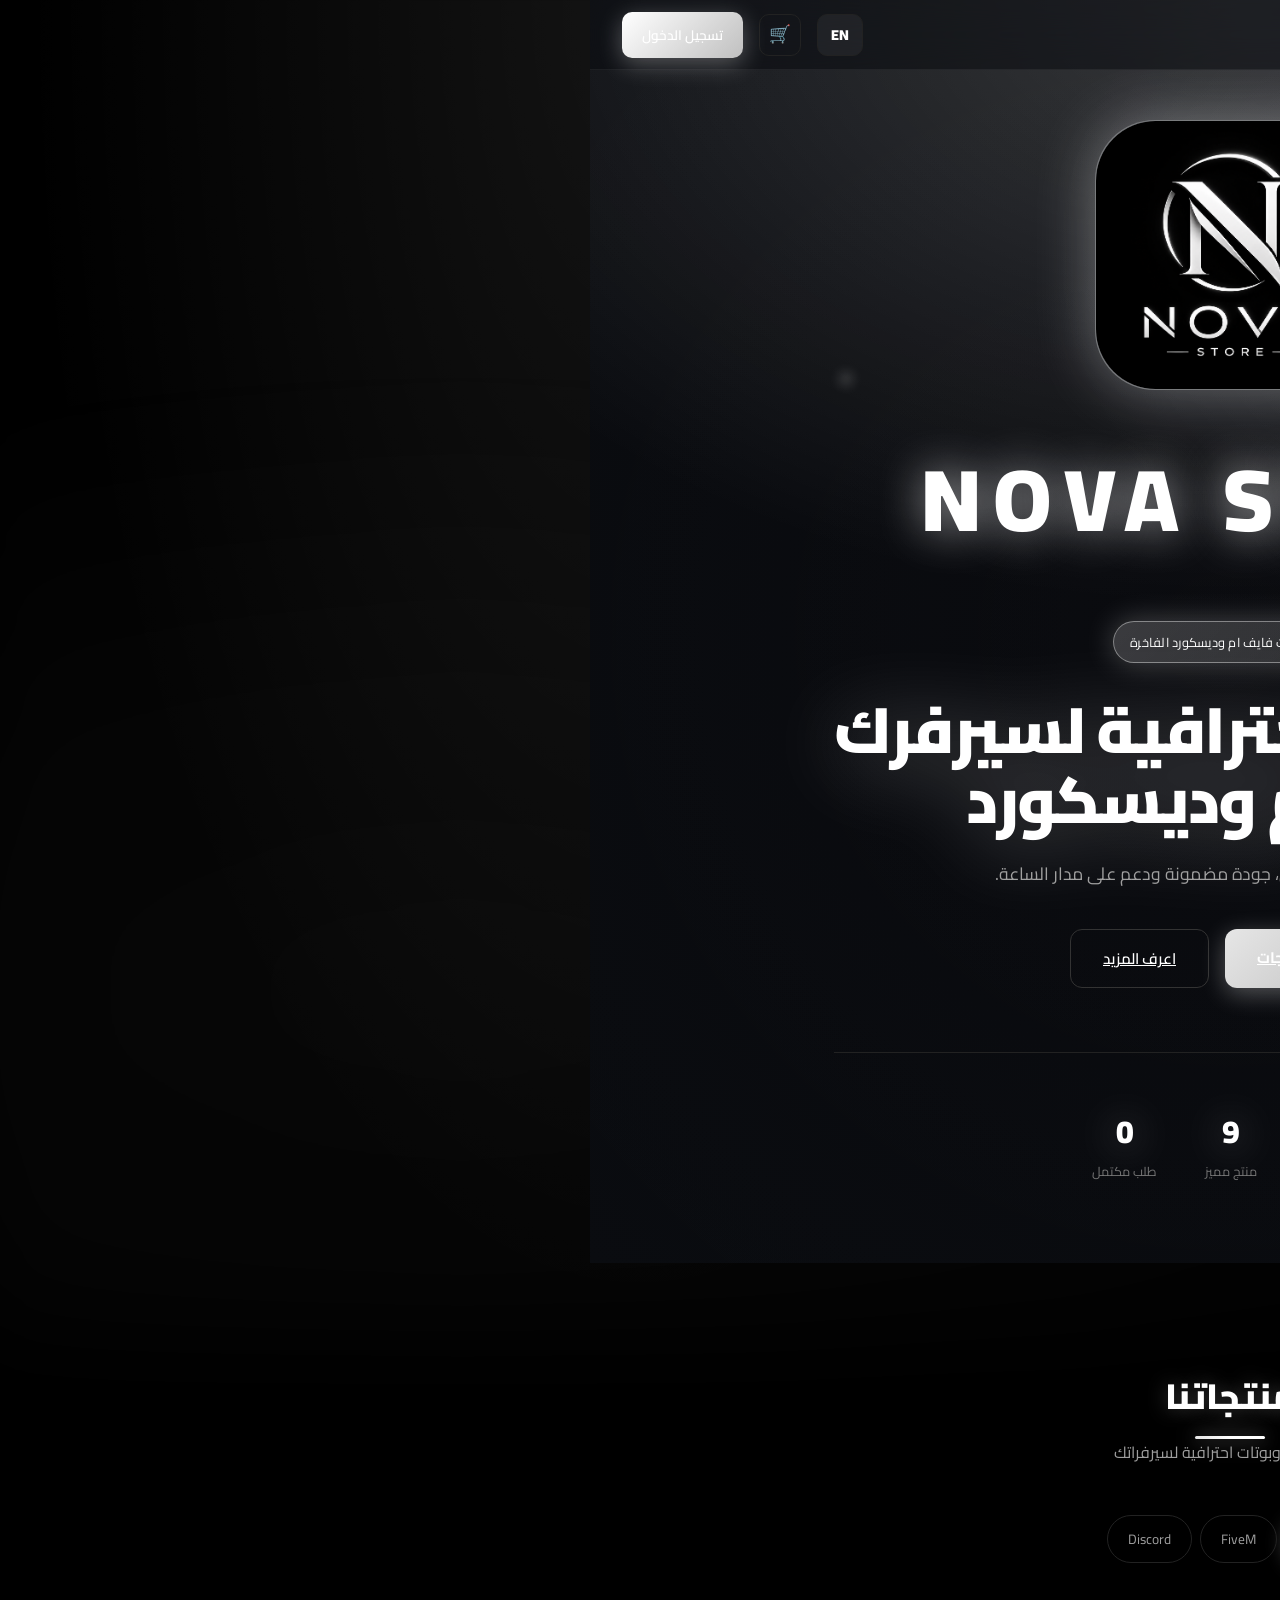
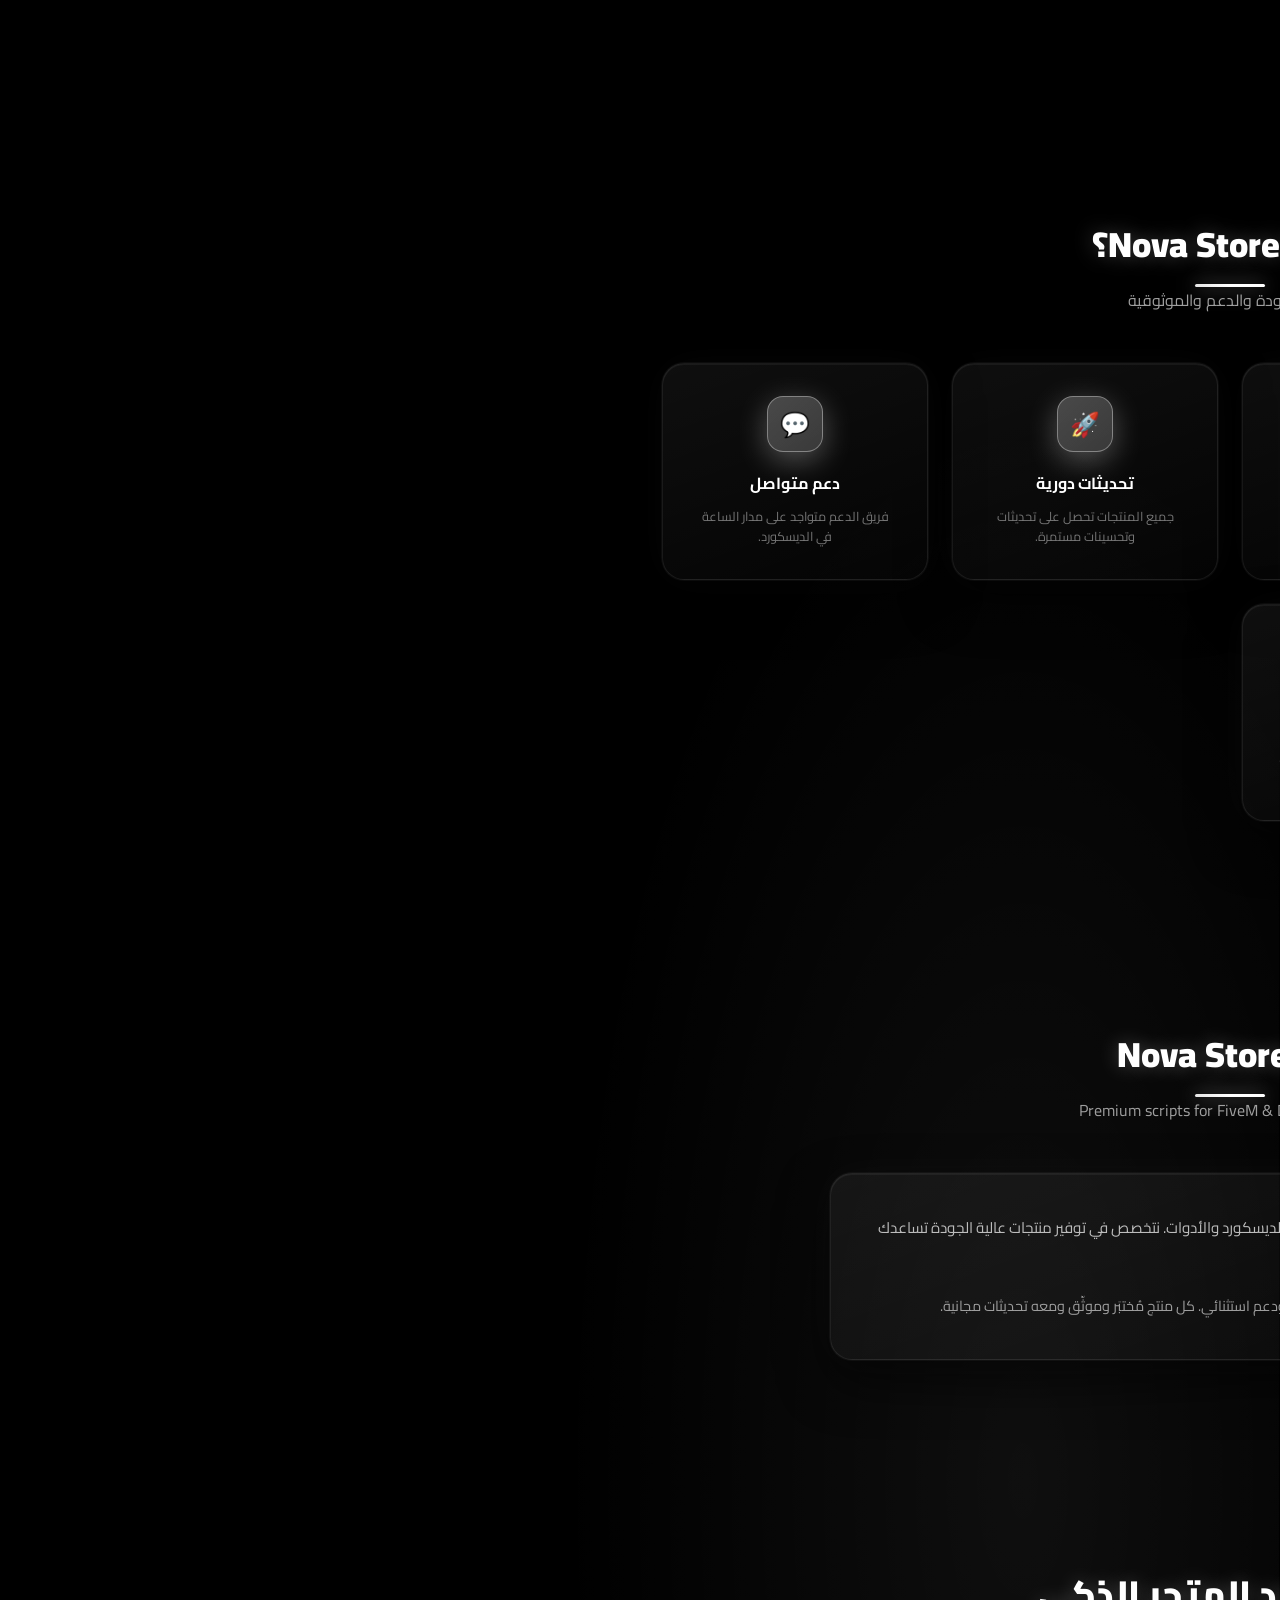
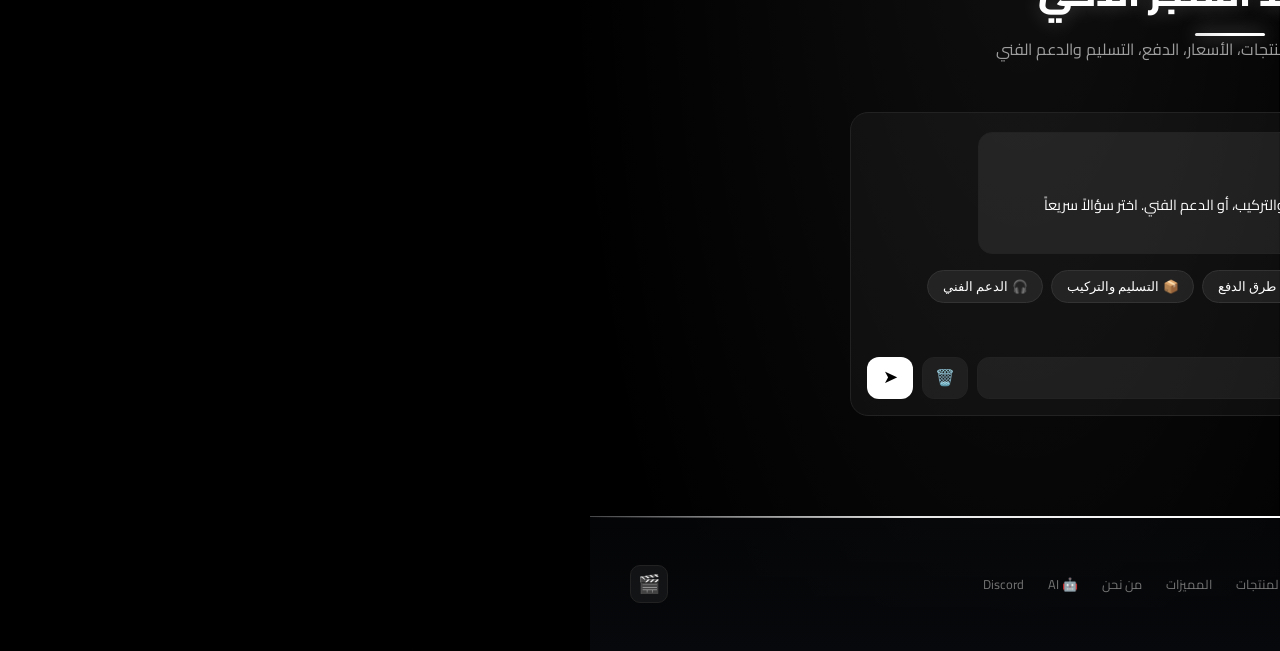
==== commit 0a759097: "Fix brand name shown everywhere: central applyBrandName() updates navbar+hero+admin sidebar+title, c" ====
--- a/index.html
+++ b/index.html
@@ -64,7 +64,7 @@
     <div class="hero-content">
       <div class="hero-logo">
         <div class="hero-logo-icon">N</div>
-        <div class="hero-logo-name">NOVE <span>STOR</span></div>
+        <div class="hero-logo-name">Nova <span>Store</span></div>
       </div>
       <div class="hero-badge">
         <span class="hero-badge-dot"></span>
